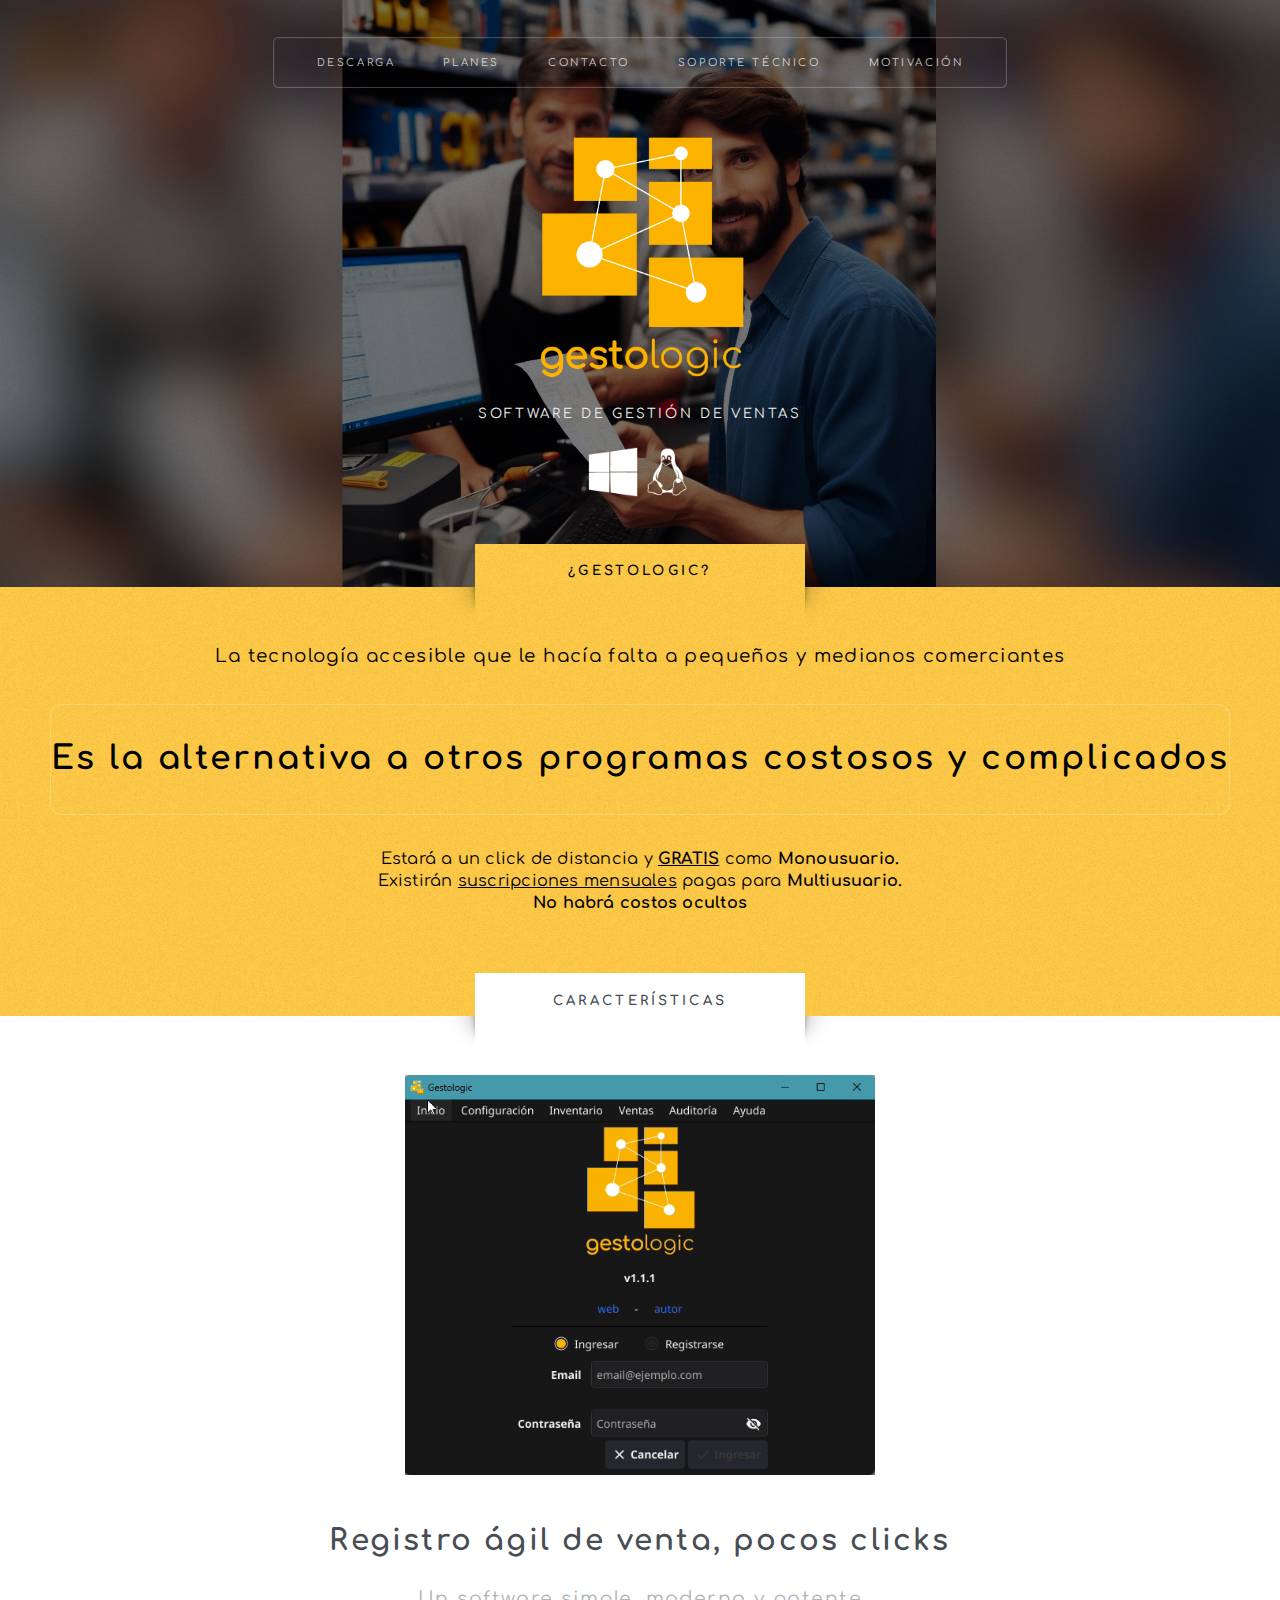
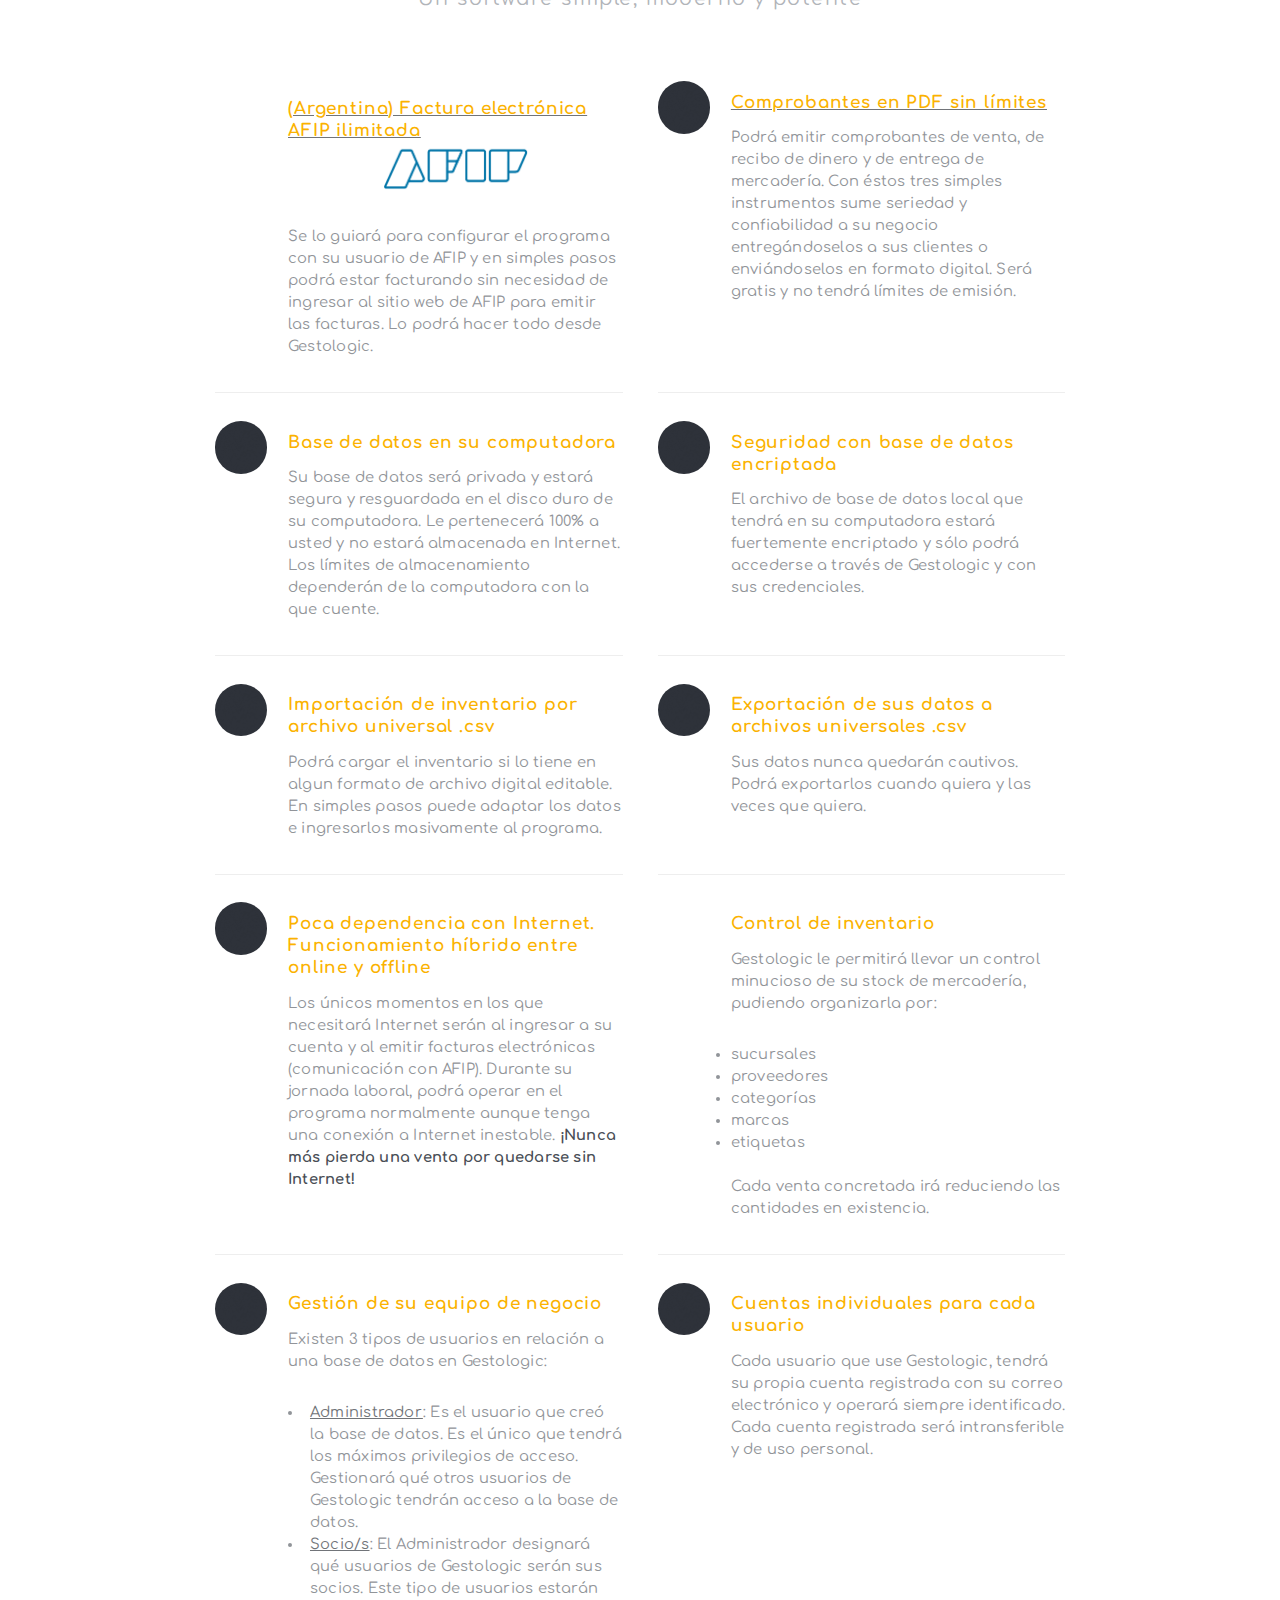
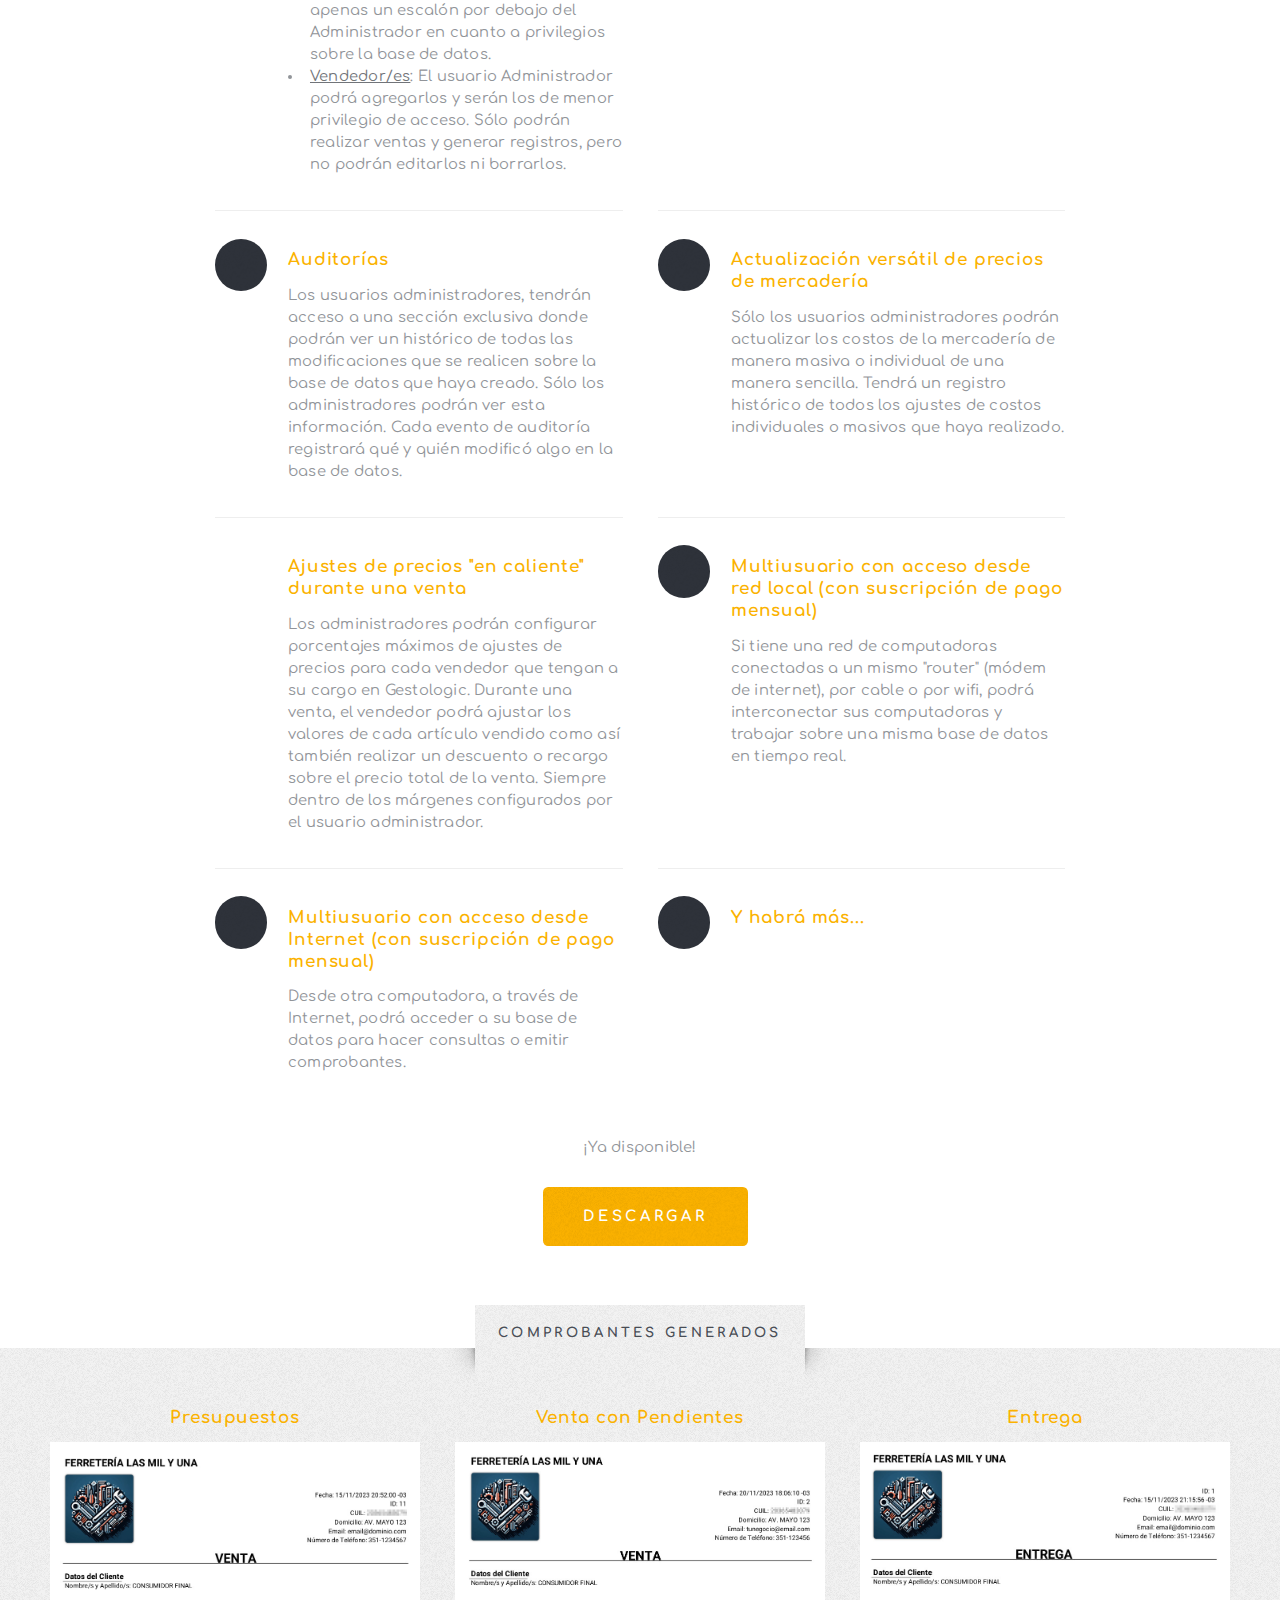
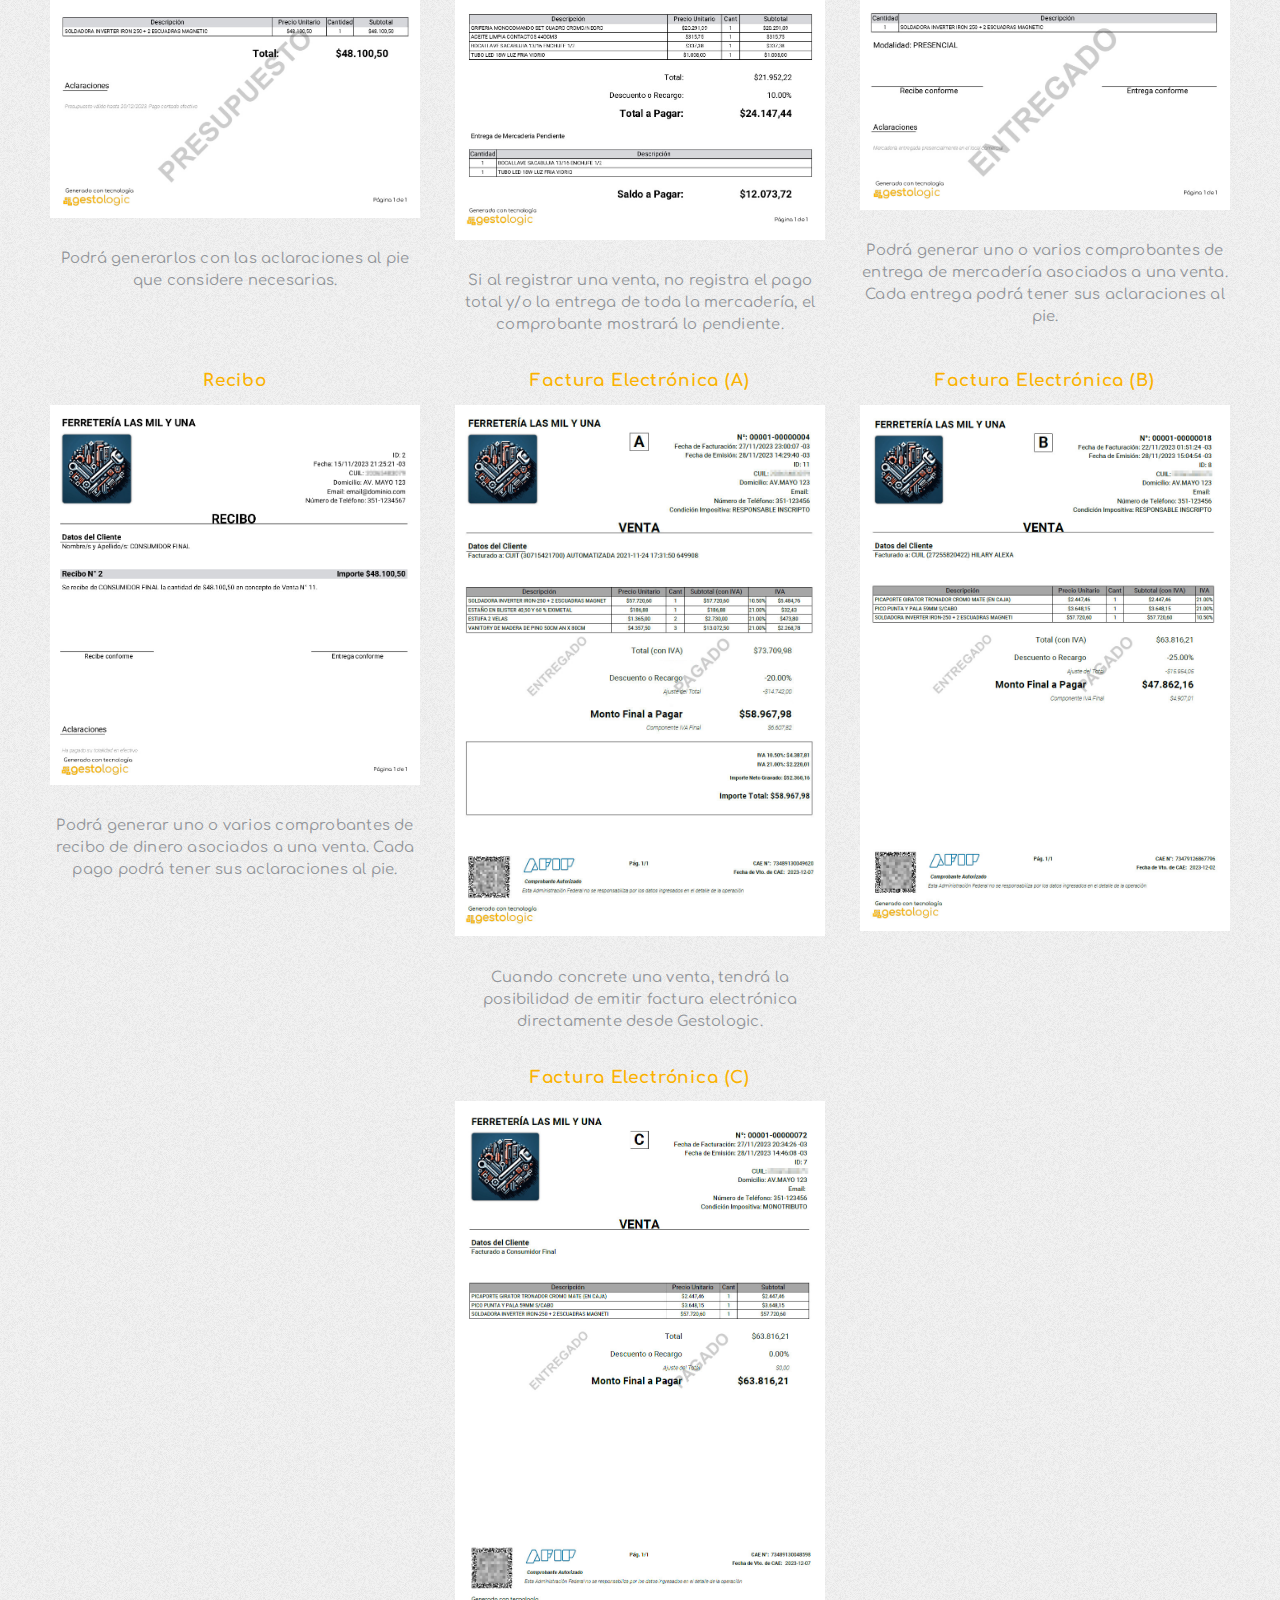
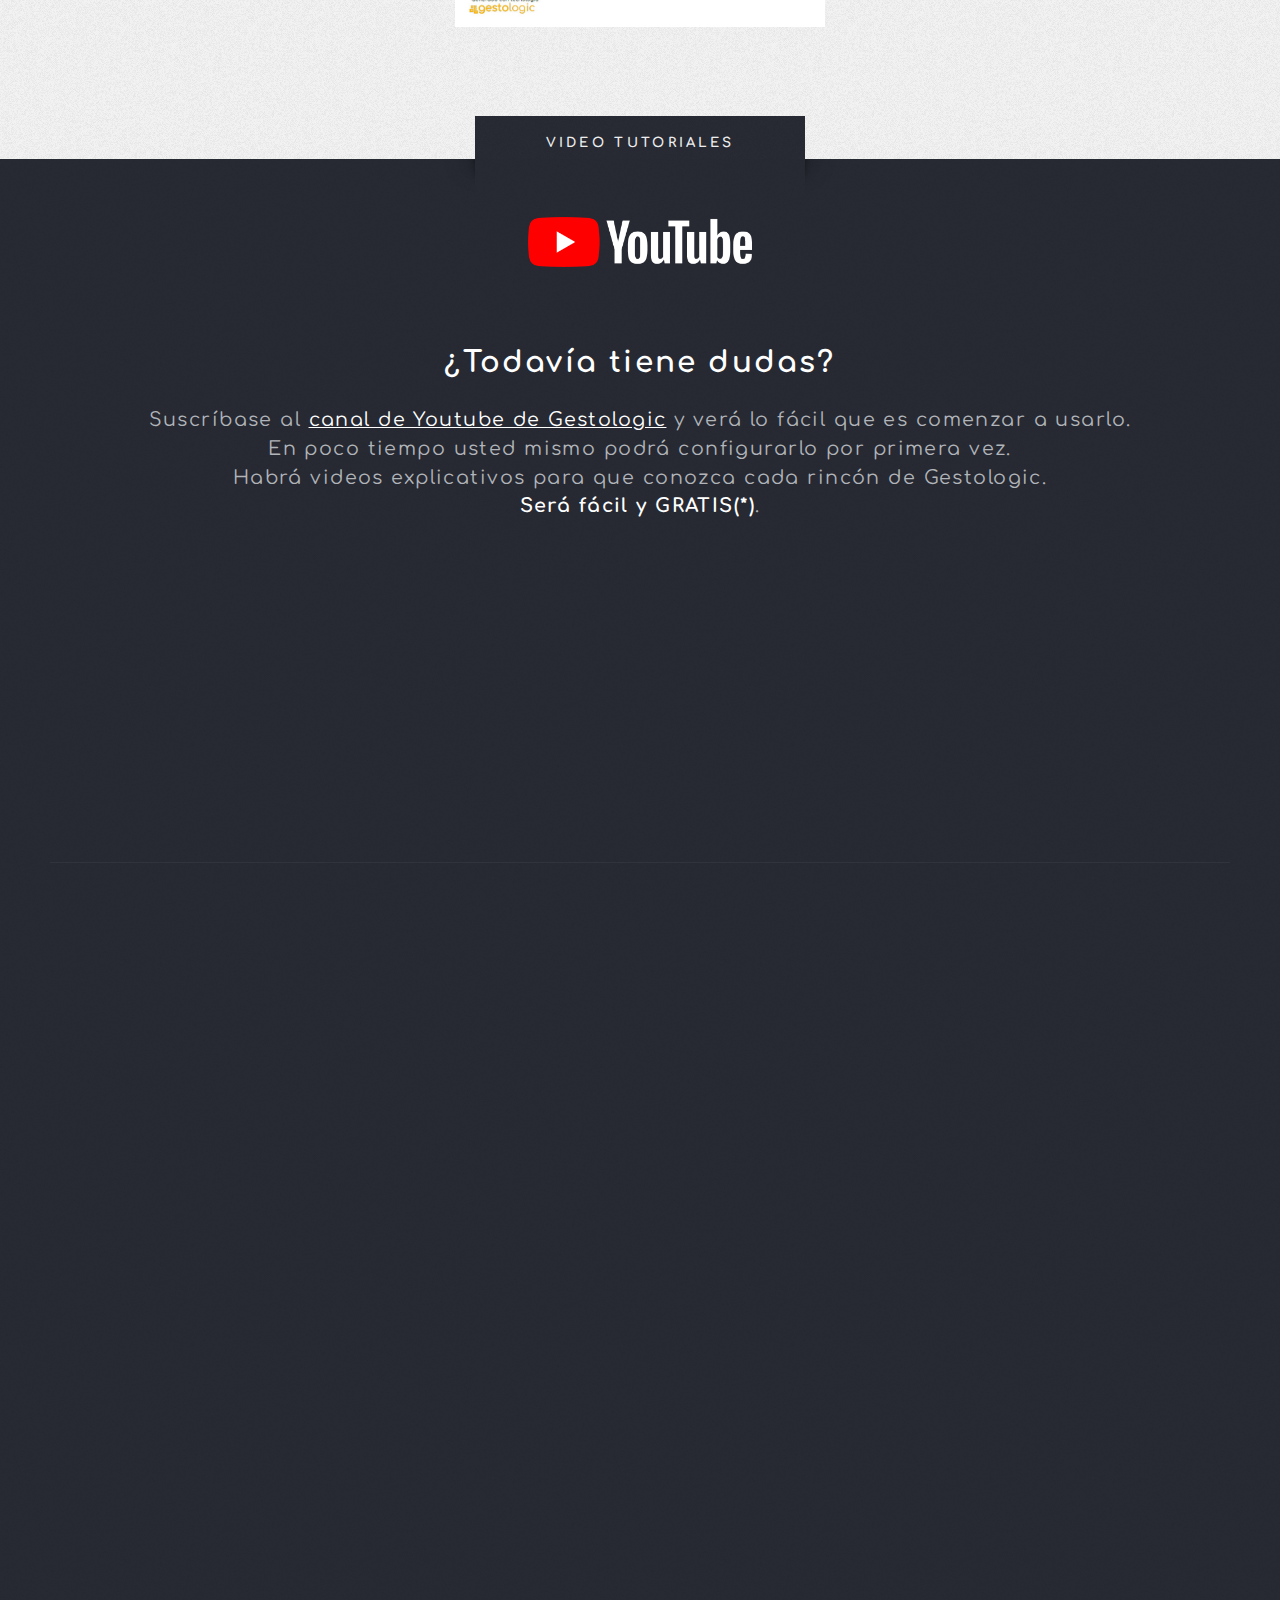
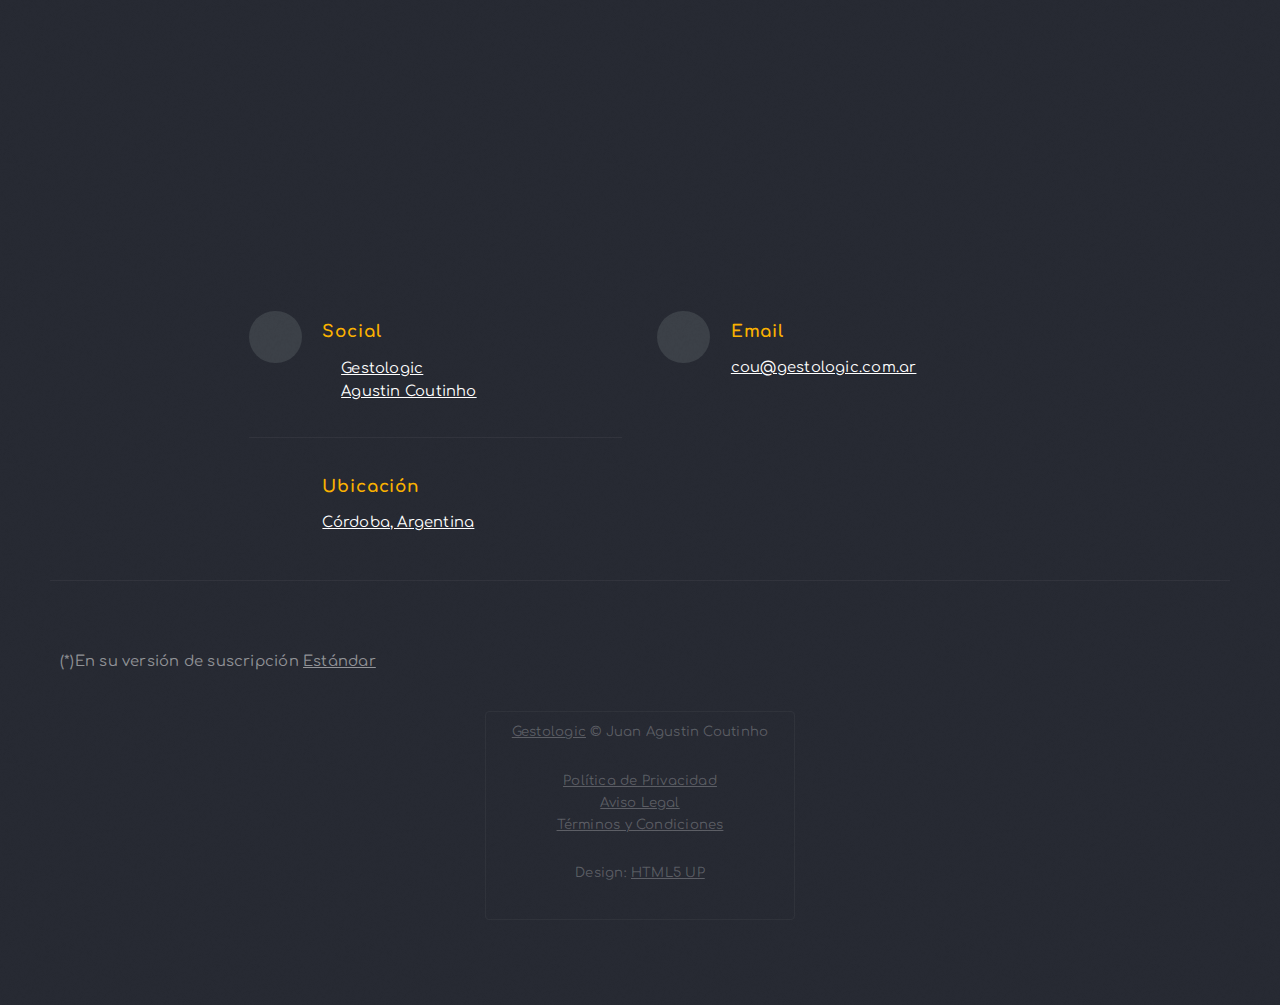
==== index.html @ ca21d1b2 "Ready to Go Go" ====
<!DOCTYPE html>
<!--
	Escape Velocity by HTML5 UP
	html5up.net | @ajlkn
	Free for personal and commercial use under the CCA 3.0 license (html5up.net/license)
-->
<html>
  <head>
    <title>Gestologic</title>

    <!-- Metadatos para vista previa en redes sociales -->
    <meta property="og:title" content="Gestologic" />
    <meta property="og:description" content="La tecnología accesible que le hacía falta a pequeños y medianos comerciantes" />
    <meta property="og:url" content="gestologic.com.ar" />
    <meta property="og:type" content="website" />
    <meta property="og:image" content="https://www.gestologic.com.ar/images/HImagotype-Social-Networks.jpg" />
    <meta property="og:image:width" content="1200" />
    <meta property="og:image:height" content="630" />

    <meta charset="utf-8" />
    <meta name="viewport" content="width=device-width, initial-scale=1, user-scalable=no" />
    <link rel="stylesheet" href="assets/css/main.css" />
    <link
      rel="stylesheet"
      href="https://cdnjs.cloudflare.com/ajax/libs/font-awesome/6.4.2/css/all.min.css"
      integrity="sha512-z3gLpd7yknf1YoNbCzqRKc4qyor8gaKU1qmn+CShxbuBusANI9QpRohGBreCFkKxLhei6S9CQXFEbbKuqLg0DA=="
      crossorigin="anonymous"
      referrerpolicy="no-referrer"
    />
    <link rel="icon" type="image/x-icon" href="images/favicon.ico?v=1.2" />

    <!-- Google tag (gtag.js) -->
    <script async src="https://www.googletagmanager.com/gtag/js?id=G-LFRT91L6NT"></script>
    <script>
      window.dataLayer = window.dataLayer || [];
      function gtag() {
        dataLayer.push(arguments);
      }
      gtag("js", new Date());

      gtag("config", "G-LFRT91L6NT");
    </script>
  </head>

  <body class="homepage is-preload">
    <div id="page-wrapper">
      <!-- Header -->
      <section id="header" class="wrapper">
        <!-- Logo -->
        <div id="logo">
          <p class="image centered">
            <img src="images/main-logo.png" alt="Logo Gestologic" height="250" />
          </p>
          <p>Software de gestión de ventas</p>
          <br />
          <img src="images/windows-svgrepo-com-light.png" alt="Imagen 1" width="50" height="50" />
          <img src="images/linux-svgrepo-com-light.png" alt="Imagen 2" width="50" height="50" />
        </div>

        <!-- Nav -->
        <nav id="nav">
          <ul>
            <li><a href="download.html">Descarga</a></li>
            <li><a href="subscriptions.html">Planes</a></li>
            <li><a href="index.html#contact">Contacto</a></li>
            <li><a href="support.html">Soporte Técnico</a></li>
            <li>
              <a>Motivación</a>
              <ul>
                <li><a href="mission.html">Razón de Ser</a></li>
                <li><a href="values.html">Filosofía</a></li>
                <li><a href="vision.html">Compromiso</a></li>
                <li><a href="about-me/index.html">Autor</a></li>
              </ul>
            </li>
          </ul>
        </nav>
      </section>

      <!-- Intro -->
      <section id="intro" class="wrapper style1">
        <div class="title">¿Gestologic?</div>
        <div class="container">
          <p class="style1">La tecnología accesible que le hacía falta a pequeños y medianos comerciantes</p>
          <p class="style2">Es la alternativa a otros programas costosos y complicados</p>
          <p class="style3">
            Estará a un click de distancia y <a href="subscriptions.html"><strong>GRATIS</strong></a> como <strong>Monousuario.</strong>
          </p>
          <p class="style3">Existirán <a href="subscriptions.html">suscripciones mensuales</a> pagas para <strong>Multiusuario.</strong></p>
          <p class="style3"><strong>No habrá costos ocultos</strong></p>
        </div>
      </section>

      <!-- Main -->
      <section id="main" class="wrapper style2">
        <div class="title">Características</div>
        <div class="container">
          <!-- Image -->
          <img class="image-responsive-maxheight400" src="images/menu-items-demo_v2.gif" alt="Demo gif" />

          <!-- Features -->
          <section id="features">
            <header class="style1">
              <h2>Registro ágil de venta, pocos clicks</h2>
              <p>Un software simple, moderno y potente</p>
            </header>
            <div class="feature-list">
              <div class="row">
                <div class="col-6 col-12-medium">
                  <section>
                    <a href="#highlights">
                      <h3 class="icon fa-light fa-file-circle-check image centered">
                        (Argentina) Factura electrónica AFIP ilimitada
                        <img src="images/logo_afip.png" alt="" height="50" />
                      </h3>
                    </a>
                    <p>
                      Se lo guiará para configurar el programa con su usuario de AFIP y en simples pasos podrá estar facturando sin necesidad de ingresar al sitio web de AFIP para emitir las facturas.
                      Lo podrá hacer todo desde Gestologic.
                    </p>
                  </section>
                </div>
                <div class="col-6 col-12-medium">
                  <section>
                    <a href="#highlights">
                      <h3 class="icon fa-light fa-receipt">Comprobantes en PDF sin límites</h3>
                    </a>
                    <p>
                      Podrá emitir comprobantes de venta, de recibo de dinero y de entrega de mercadería. Con éstos tres simples instrumentos sume seriedad y confiabilidad a su negocio entregándoselos
                      a sus clientes o enviándoselos en formato digital. Será gratis y no tendrá límites de emisión.
                    </p>
                  </section>
                </div>
                <div class="col-6 col-12-medium">
                  <section>
                    <h3 class="icon fa-light fa-database">Base de datos en su computadora</h3>
                    <p>
                      Su base de datos será privada y estará segura y resguardada en el disco duro de su computadora. Le pertenecerá 100% a usted y no estará almacenada en Internet. Los límites de
                      almacenamiento dependerán de la computadora con la que cuente.
                    </p>
                  </section>
                </div>
                <div class="col-6 col-12-medium">
                  <section>
                    <h3 class="icon fa-light fa-lock">Seguridad con base de datos encriptada</h3>
                    <p>El archivo de base de datos local que tendrá en su computadora estará fuertemente encriptado y sólo podrá accederse a través de Gestologic y con sus credenciales.</p>
                  </section>
                </div>
                <div class="col-6 col-12-medium">
                  <section>
                    <h3 class="icon fa-light fa-file-import">Importación de inventario por archivo universal .csv</h3>
                    <p>Podrá cargar el inventario si lo tiene en algun formato de archivo digital editable. En simples pasos puede adaptar los datos e ingresarlos masivamente al programa.</p>
                  </section>
                </div>
                <div class="col-6 col-12-medium">
                  <section>
                    <h3 class="icon fa-light fa-file-export">Exportación de sus datos a archivos universales .csv</h3>
                    <p>Sus datos nunca quedarán cautivos. Podrá exportarlos cuando quiera y las veces que quiera.</p>
                  </section>
                </div>
                <div class="col-6 col-12-medium">
                  <section>
                    <h3 class="icon fa-light fa-wifi">Poca dependencia con Internet. Funcionamiento híbrido entre online y offline</h3>
                    <p>
                      Los únicos momentos en los que necesitará Internet serán al ingresar a su cuenta y al emitir facturas electrónicas (comunicación con AFIP). Durante su jornada laboral, podrá
                      operar en el programa normalmente aunque tenga una conexión a Internet inestable.
                      <strong> ¡Nunca más pierda una venta por quedarse sin Internet! </strong>
                    </p>
                  </section>
                </div>
                <div class="col-6 col-12-medium">
                  <section>
                    <h3 class="icon fa-light fa-boxes-stacked">Control de inventario</h3>
                    <p>
                      Gestologic le permitirá llevar un control minucioso de su stock de mercadería, pudiendo organizarla por:
                      <li>sucursales</li>
                      <li>proveedores</li>
                      <li>categorías</li>
                      <li>marcas</li>
                      <li>etiquetas</li>
                      <br />
                      Cada venta concretada irá reduciendo las cantidades en existencia.
                    </p>
                  </section>
                </div>
                <div class="col-6 col-12-medium">
                  <section>
                    <h3 class="icon fa-light fa-users">Gestión de su equipo de negocio</h3>
                    <p>Existen 3 tipos de usuarios en relación a una base de datos en Gestologic:</p>
                    <ul>
                      <li>
                        <a>Administrador</a>: Es el usuario que creó la base de datos. Es el único que tendrá los máximos privilegios de acceso. Gestionará qué otros usuarios de Gestologic tendrán
                        acceso a la base de datos.
                      </li>
                      <li>
                        <a>Socio/s</a>: El Administrador designará qué usuarios de Gestologic serán sus socios. Este tipo de usuarios estarán apenas un escalón por debajo del Administrador en cuanto a
                        privilegios sobre la base de datos.
                      </li>
                      <li>
                        <a>Vendedor/es</a>: El usuario Administrador podrá agregarlos y serán los de menor privilegio de acceso. Sólo podrán realizar ventas y generar registros, pero no podrán
                        editarlos ni borrarlos.
                      </li>
                    </ul>
                  </section>
                </div>
                <div class="col-6 col-12-medium">
                  <section>
                    <h3 class="icon fa-light fa-id-card">Cuentas individuales para cada usuario</h3>
                    <p>
                      Cada usuario que use Gestologic, tendrá su propia cuenta registrada con su correo electrónico y operará siempre identificado. Cada cuenta registrada será intransferible y de uso
                      personal.
                    </p>
                  </section>
                </div>
                <div class="col-6 col-12-medium">
                  <section>
                    <h3 class="icon fa-light fa-user-secret">Auditorías</h3>
                    <p>
                      Los usuarios administradores, tendrán acceso a una sección exclusiva donde podrán ver un histórico de todas las modificaciones que se realicen sobre la base de datos que haya
                      creado. Sólo los administradores podrán ver esta información. Cada evento de auditoría registrará qué y quién modificó algo en la base de datos.
                    </p>
                  </section>
                </div>
                <div class="col-6 col-12-medium">
                  <section>
                    <h3 class="icon fa-light fa-percent">Actualización versátil de precios de mercadería</h3>
                    <p>
                      Sólo los usuarios administradores podrán actualizar los costos de la mercadería de manera masiva o individual de una manera sencilla. Tendrá un registro histórico de todos los
                      ajustes de costos individuales o masivos que haya realizado.
                    </p>
                  </section>
                </div>
                <div class="col-6 col-12-medium">
                  <section>
                    <h3 class="icon fa-light fa-magnifying-glass-dollar">Ajustes de precios "en caliente" durante una venta</h3>
                    <p>
                      Los administradores podrán configurar porcentajes máximos de ajustes de precios para cada vendedor que tengan a su cargo en Gestologic. Durante una venta, el vendedor podrá
                      ajustar los valores de cada artículo vendido como así también realizar un descuento o recargo sobre el precio total de la venta. Siempre dentro de los márgenes configurados por
                      el usuario administrador.
                    </p>
                  </section>
                </div>
                <div class="col-6 col-12-medium">
                  <section>
                    <h3 class="icon fa-light fa-network-wired">Multiusuario con acceso desde red local (con suscripción de pago mensual)</h3>
                    <p>
                      Si tiene una red de computadoras conectadas a un mismo "router" (módem de internet), por cable o por wifi, podrá interconectar sus computadoras y trabajar sobre una misma base de
                      datos en tiempo real.
                    </p>
                  </section>
                </div>
                <div class="col-6 col-12-medium">
                  <section>
                    <h3 class="icon fa-light fa-globe">Multiusuario con acceso desde Internet (con suscripción de pago mensual)</h3>
                    <p>Desde otra computadora, a través de Internet, podrá acceder a su base de datos para hacer consultas o emitir comprobantes.</p>
                  </section>
                </div>
                <div class="col-6 col-12-medium">
                  <section>
                    <h3 class="icon fa-light fa-plus">Y habrá más...</h3>
                  </section>
                </div>
              </div>
            </div>
            <ul class="actions special">
              <p>¡Ya disponible!</p>
              <li><a class="button style1 large" href="download.html">Descargar</a></li>
            </ul>
          </section>
        </div>
      </section>

      <!-- Highlights -->
      <section id="highlights" class="wrapper style3">
        <div class="title">Comprobantes Generados</div>
        <div class="container">
          <div class="row aln-center">
            <div class="col-4 col-12-medium">
              <section class="highlight">
                <h3>Presupuestos</h3>
                <a href="images/presupuesto-modelo.jpg" class="image featured"><img src="images/presupuesto-modelo.jpg" alt="" /></a>
                <p>Podrá generarlos con las aclaraciones al pie que considere necesarias.</p>
              </section>
            </div>
            <div class="col-4 col-12-medium">
              <section class="highlight">
                <h3>Venta con Pendientes</h3>
                <a href="images/venta-modelo-v2.jpg" class="image featured"><img src="images/venta-modelo-v2.jpg" alt="" /></a>
                <p>Si al registrar una venta, no registra el pago total y/o la entrega de toda la mercadería, el comprobante mostrará lo pendiente.</p>
              </section>
            </div>
            <div class="col-4 col-12-medium">
              <section class="highlight">
                <h3>Entrega</h3>
                <a href="images/entrega-modelo.jpg" href="#" class="image featured"><img src="images/entrega-modelo.jpg" alt="" /></a>
                <p>Podrá generar uno o varios comprobantes de entrega de mercadería asociados a una venta. Cada entrega podrá tener sus aclaraciones al pie.</p>
              </section>
            </div>
            <div class="col-4 col-12-medium">
              <section class="highlight">
                <h3>Recibo</h3>
                <a href="images/recibo-modelo.jpg" class="image featured"><img src="images/recibo-modelo.jpg" alt="" /></a>
                <p>Podrá generar uno o varios comprobantes de recibo de dinero asociados a una venta. Cada pago podrá tener sus aclaraciones al pie.</p>
              </section>
            </div>
            <div class="col-4 col-12-medium">
              <section class="highlight">
                <h3>Factura Electrónica (A)</h3>
                <a href="images/venta-registrada-modelo-v4.jpg" class="image featured"><img src="images/venta-registrada-modelo-v4.jpg" alt="" /></a>
                <p>Cuando concrete una venta, tendrá la posibilidad de emitir factura electrónica directamente desde Gestologic.</p>
              </section>
            </div>
            <div class="col-4 col-12-medium">
              <section class="highlight">
                <h3>Factura Electrónica (B)</h3>
                <a href="images/venta-registrada-modelo-v4-B.jpg" class="image featured"><img src="images/venta-registrada-modelo-v4-B.jpg" alt="" /></a>
              </section>
            </div>
            <div class="col-4 col-12-medium">
              <section class="highlight">
                <h3>Factura Electrónica (C)</h3>
                <a href="images/venta-registrada-modelo-v4-C.jpg" class="image featured"><img src="images/venta-registrada-modelo-v4-C.jpg" alt="" /></a>
              </section>
            </div>
          </div>
        </div>
      </section>

      <!-- Footer -->
      <section id="footer" class="wrapper">
        <div class="title">Video Tutoriales</div>

        <a href="https://youtube.com/@Gestologic?feature=shared" class="image centered">
          <img class="image-responsive-maxheight50" src="images/yt_logo_rgb_dark.png" alt="Logo Youtube" />
        </a>

        <div class="container">
          <header class="style1">
            <h2>¿Todavía tiene dudas?</h2>
            <p>
              Suscríbase al <a href="https://youtube.com/@Gestologic?feature=shared"> canal de Youtube de Gestologic</a> y verá lo fácil que es comenzar a usarlo.<br />
              En poco tiempo usted mismo podrá configurarlo por primera vez. <br />
              Habrá videos explicativos para que conozca cada rincón de Gestologic.<br />
              <strong>Será fácil y GRATIS(*)</strong>.
            </p>
            <br />
            <div class="video-container">
              <iframe
                class="custom-iframe"
                src="https://www.youtube.com/embed/MSVmI0w8pfc?si=VjzQuiJO9zqO-V8f"
                title="Gestologic"
                frameborder="0"
                allow="accelerometer; autoplay; encrypted-media; gyroscope"
                allowfullscreen
              >
              </iframe>
            </div>
          </header>

          <div id="contact" class="form-container">
            <!-- Contact Form -->
            <iframe src="https://docs.google.com/forms/d/e/1FAIpQLSfYDdosuvVFoPJVFAmx4fHCQVdbOqxVEy85-iFs0dodsHPR3g/viewform?embedded=true" frameborder="0" marginheight="0" marginwidth="0"
              >Cargando…
            </iframe>
          </div>

          <br />
          <br />

          <div class="row">
            <!-- Contact -->
            <section class="feature-list">
              <div class="row">
                <div class="col-6 col-12-small">
                  <section>
                    <h3 class="icon solid fa-comment">Social</h3>
                    <p>
                      <a class="icon fa-brands fa-instagram"></a> <a href="https://www.instagram.com/gestologic">Gestologic</a> <br />
                      <a class="icon fa-brands fa-linkedin"></a> <a href="https://www.linkedin.com/in/ing-juan-agustin-coutinho-1529ab133">Agustin Coutinho</a> <br />
                    </p>
                  </section>
                </div>
                <div class="col-6 col-12-small">
                  <section>
                    <h3 class="icon solid fa-envelope">Email</h3>
                    <p>
                      <a href="mailto:cou@gestologic.com.ar">cou@gestologic.com.ar</a>
                    </p>
                  </section>
                </div>
                <div class="col-6 col-12-small">
                  <section>
                    <h3 class="icon fa-light fa-location-dot">Ubicación</h3>
                    <p>
                      <a href="https://maps.app.goo.gl/JX9zz64xWkwhqu7QA">Córdoba, Argentina</a>
                    </p>
                  </section>
                </div>
              </div>
            </section>
          </div>
          <div id="copyright">
            <p class="disclaimer">(*)En su versión de suscripción <a href="subscriptions.html">Estándar</a></p>
            <ul>
              <p xmlns:cc="http://creativecommons.org/ns#" xmlns:dct="http://purl.org/dc/terms/">
                <a property="dct:title" rel="cc:attributionURL" href="https://gestologic.com.ar/">Gestologic</a> © Juan Agustin Coutinho
              </p>
              <p>
                <a href="privacy-policy.html">Política de Privacidad</a><br />
                <a href="legal-notice.html">Aviso Legal</a><br />
                <a href="terms-and-conditions.html">Términos y Condiciones</a>
              </p>
              <p>Design: <a href="http://html5up.net">HTML5 UP</a></p>
            </ul>
          </div>
        </div>
      </section>
    </div>

    <!-- Scripts -->
    <script src="assets/js/jquery.min.js"></script>
    <script src="assets/js/jquery.dropotron.min.js"></script>
    <script src="assets/js/browser.min.js"></script>
    <script src="assets/js/breakpoints.min.js"></script>
    <script src="assets/js/util.js"></script>
    <script src="assets/js/main.js"></script>
  </body>
</html>
---- assets/css/main.css ----
@import url("fontawesome-all.min.css");
@import url("https://fonts.googleapis.com/css?family=Source+Sans+Pro:400,400italic,700,900");
@import url("https://fonts.googleapis.com/css2?family=Comfortaa:wght@300;400;500;700;900&display=swap");

.console {
  background-color: #000;
  color: #fff;
  padding: 10px;
  border-radius: 5px;
  font-family: monospace;
  border: 2px solid #fbb200;
}

/*
	Escape Velocity by HTML5 UP
	html5up.net | @ajlkn
	Free for personal and commercial use under the CCA 3.0 license (html5up.net/license)
*/

.small-button {
  background-color: #fbb200;
  color: #fff;
  font-size: 0.8em;
  text-transform: uppercase; /* Convierte el texto a mayúsculas */
  text-decoration: none; /* Elimina el subrayado del enlace */
  font-weight: bold;
  padding: 1em 1em;
  border: 1px solid #fbb200; /* Añade un borde del mismo color que el fondo */
  border-radius: 0.25em;
  box-shadow: 0px 4px 6px rgba(0, 0, 0, 0.3); /* Sombra para simular relieve */
  cursor: pointer;
  transition: background-color 0.3s ease;
  line-height: 1; /* Igual al valor del padding */
}

.small-button:hover {
  background-color: #ffe29a; /* Cambia el color de fondo al pasar el ratón sobre el botón */
}

.table-container {
  /* Tabla con slide horizontal */
  overflow-x: auto;
  max-width: 100%;
}

.green-color {
  color: green; /* Cambia el color a verde */
}

.red-color {
  color: red; /* Cambia el color a verde */
}

.video-container {
  position: relative;
  overflow: hidden;
  max-width: 400px; /* Establece el tamaño máximo deseado */
  width: 100%;
  margin: 0 auto; /* Centra el contenedor horizontalmente */
  margin-bottom: 30px; /* Ajusta el espacio entre el iframe y el texto según tus necesidades */
}

.image-responsive-maxheight400 {
  max-width: 100%; /* La imagen no será más ancha que el contenedor padre */
  height: auto; /* La altura se ajusta automáticamente para mantener la relación de aspecto */
  display: block; /* Elimina el espacio extra por debajo de la imagen al usar display: block */
  margin: 0 auto; /* Centra la imagen horizontalmente */
  max-height: 400px; /* Tamaño máximo de la imagen */
}

.image-responsive-maxheight50 {
  max-width: 100%; /* La imagen no será más ancha que el contenedor padre */
  height: auto; /* La altura se ajusta automáticamente para mantener la relación de aspecto */
  display: block; /* Elimina el espacio extra por debajo de la imagen al usar display: block */
  margin: 0 auto; /* Centra la imagen horizontalmente */
  max-height: 50px; /* Tamaño máximo de la imagen */
}

.image-right {
  float: left; /* La imagen flota a la derecha del texto */
  margin-right: 10px; /* Espaciado a la derecha de la imagen para separarla del texto */
}

ul {
  list-style-type: none;
  padding: 0;
}

li {
  clear: both; /* Evita que las siguientes líneas se mezclen con la imagen */
  margin-bottom: 20px; /* Espaciado entre elementos de la lista */
}

.container-list {
  overflow: hidden; /* Evita que las imágenes floten fuera del contenedor */
}

/* Estilos opcionales para dar formato al texto al pie */
figure {
  text-align: center; /* Alinea el texto al centro */
}

.figcaption {
  font-style: italic; /* Estilo de fuente cursiva para el texto al pie */
  color: #555; /* Color del texto al pie */
  font-size: 9px; /* Ajusta el tamaño de la letra según sea necesario */
}

.form-container {
  display: flex;
  align-items: center;
  justify-content: center;
  height: 950px;
}

.custom-iframe {
  width: 100%;
  aspect-ratio: 16 / 9; /* Establece la relación de aspecto 16:9 */
}

iframe {
  width: 100%;
  height: 100%;
}

html,
body,
div,
span,
applet,
object,
iframe,
h1,
h2,
h3,
h4,
h5,
h6,
p,
blockquote,
pre,
a,
abbr,
acronym,
address,
big,
cite,
code,
del,
dfn,
em,
img,
ins,
kbd,
q,
s,
samp,
small,
strike,
strong,
sub,
sup,
tt,
var,
b,
u,
i,
center,
dl,
dt,
dd,
ol,
ul,
li,
fieldset,
form,
label,
legend,
table,
caption,
tbody,
tfoot,
thead,
tr,
th,
td,
article,
aside,
canvas,
details,
embed,
figure,
figcaption,
footer,
header,
hgroup,
menu,
nav,
output,
ruby,
section,
summary,
time,
mark,
audio,
video {
  margin: 0;
  padding: 0;
  border: 0;
  font-size: 100%;
  font: inherit;
  vertical-align: baseline;
}

article,
aside,
details,
figcaption,
figure,
footer,
header,
hgroup,
menu,
nav,
section {
  display: block;
}

body {
  line-height: 1;
}

ol,
ul {
  list-style: none;
}

blockquote,
q {
  quotes: none;
}

blockquote:before,
blockquote:after,
q:before,
q:after {
  content: "";
  content: none;
}

table {
  border-collapse: collapse;
  border-spacing: 0;
}

body {
  -webkit-text-size-adjust: none;
}

mark {
  background-color: transparent;
  color: inherit;
}

input::-moz-focus-inner {
  border: 0;
  padding: 0;
}

input,
select,
textarea {
  -moz-appearance: none;
  -webkit-appearance: none;
  -ms-appearance: none;
  appearance: none;
}

/* Basic */

@-ms-viewport {
  width: device-width;
}

html {
  box-sizing: border-box;
}

*,
*:before,
*:after {
  box-sizing: inherit;
}

body.is-preload *,
body.is-preload *:before,
body.is-preload *:after {
  -moz-animation: none !important;
  -webkit-animation: none !important;
  -ms-animation: none !important;
  animation: none !important;
  -moz-transition: none !important;
  -webkit-transition: none !important;
  -ms-transition: none !important;
  transition: none !important;
}

body,
input,
textarea,
select {
  font-family: "Comfortaa", cursive;
  font-weight: 400;
  color: #919499;
  font-size: 14pt;
  line-height: 1.75em;
  letter-spacing: 0.025em;
}

h1,
h2,
h3,
h4,
h5,
h6 {
  font-weight: 700;
  color: #484d55;
}

h1 a,
h2 a,
h3 a,
h4 a,
h5 a,
h6 a {
  color: inherit;
  text-decoration: none;
}

a {
  -moz-transition: color 0.25s ease-in-out;
  -webkit-transition: color 0.25s ease-in-out;
  -ms-transition: color 0.25s ease-in-out;
  transition: color 0.25s ease-in-out;
  text-decoration: underline;
  color: #717479;
}

a:hover {
  text-decoration: none;
}

strong,
b {
  font-weight: 700;
  color: #484d55;
}

blockquote {
  border-left: solid 0.5em #ddd;
  padding: 1em 0 1em 2em;
  font-style: italic;
}

em,
i {
  font-style: italic;
}

hr {
  border: 0;
  border-top: solid 1px #ddd;
  margin: 2em 0 2em 0;
}

sub {
  position: relative;
  top: 0.5em;
  font-size: 0.8em;
}

sup {
  position: relative;
  top: -0.5em;
  font-size: 0.8em;
}

.nobr {
  white-space: nowrap;
}

br.clear {
  clear: both;
}

p,
ul,
ol,
dl,
table,
blockquote,
form {
  margin-bottom: 2em;
}

/* Container */

.container {
  margin: 0 auto;
  max-width: 100%;
  width: 68em;
}

@media screen and (max-width: 1680px) {
  .container {
    width: 70em;
  }
}

@media screen and (max-width: 1280px) {
  .container {
    width: calc(100% - 100px);
  }
}

@media screen and (max-width: 980px) {
  .container {
    width: calc(100% - 100px);
  }
}

@media screen and (max-width: 736px) {
  .container {
    width: calc(100% - 40px);
  }
}

/* Row */

.row {
  display: flex;
  flex-wrap: wrap;
  box-sizing: border-box;
  align-items: stretch;
}

.row > * {
  box-sizing: border-box;
}

.row.gtr-uniform > * > :last-child {
  margin-bottom: 0;
}

.row.aln-left {
  justify-content: flex-start;
}

.row.aln-center {
  justify-content: center;
}

.row.aln-right {
  justify-content: flex-end;
}

.row.aln-top {
  align-items: flex-start;
}

.row.aln-middle {
  align-items: center;
}

.row.aln-bottom {
  align-items: flex-end;
}

.row > .imp {
  order: -1;
}

.row > .col-1 {
  width: 8.33333%;
}

.row > .off-1 {
  margin-left: 8.33333%;
}

.row > .col-2 {
  width: 16.66667%;
}

.row > .off-2 {
  margin-left: 16.66667%;
}

.row > .col-3 {
  width: 25%;
}

.row > .off-3 {
  margin-left: 25%;
}

.row > .col-4 {
  width: 33.33333%;
}

.row > .off-4 {
  margin-left: 33.33333%;
}

.row > .col-5 {
  width: 41.66667%;
}

.row > .off-5 {
  margin-left: 41.66667%;
}

.row > .col-6 {
  width: 50%;
}

.row > .off-6 {
  margin-left: 50%;
}

.row > .col-7 {
  width: 58.33333%;
}

.row > .off-7 {
  margin-left: 58.33333%;
}

.row > .col-8 {
  width: 66.66667%;
}

.row > .off-8 {
  margin-left: 66.66667%;
}

.row > .col-9 {
  width: 75%;
}

.row > .off-9 {
  margin-left: 75%;
}

.row > .col-10 {
  width: 83.33333%;
}

.row > .off-10 {
  margin-left: 83.33333%;
}

.row > .col-11 {
  width: 91.66667%;
}

.row > .off-11 {
  margin-left: 91.66667%;
}

.row > .col-12 {
  width: 100%;
}

.row > .off-12 {
  margin-left: 100%;
}

.row.gtr-0 {
  margin-top: 0px;
  margin-left: 0px;
}

.row.gtr-0 > * {
  padding: 0px 0 0 0px;
}

.row.gtr-0.gtr-uniform {
  margin-top: 0px;
}

.row.gtr-0.gtr-uniform > * {
  padding-top: 0px;
}

.row.gtr-25 {
  margin-top: -12.5px;
  margin-left: -12.5px;
}

.row.gtr-25 > * {
  padding: 12.5px 0 0 12.5px;
}

.row.gtr-25.gtr-uniform {
  margin-top: -12.5px;
}

.row.gtr-25.gtr-uniform > * {
  padding-top: 12.5px;
}

.row.gtr-50 {
  margin-top: -25px;
  margin-left: -25px;
}

.row.gtr-50 > * {
  padding: 25px 0 0 25px;
}

.row.gtr-50.gtr-uniform {
  margin-top: -25px;
}

.row.gtr-50.gtr-uniform > * {
  padding-top: 25px;
}

.row {
  margin-top: -50px;
  margin-left: -50px;
}

.row > * {
  padding: 50px 0 0 50px;
}

.row.gtr-uniform {
  margin-top: -50px;
}

.row.gtr-uniform > * {
  padding-top: 50px;
}

.row.gtr-150 {
  margin-top: -75px;
  margin-left: -75px;
}

.row.gtr-150 > * {
  padding: 75px 0 0 75px;
}

.row.gtr-150.gtr-uniform {
  margin-top: -75px;
}

.row.gtr-150.gtr-uniform > * {
  padding-top: 75px;
}

.row.gtr-200 {
  margin-top: -100px;
  margin-left: -100px;
}

.row.gtr-200 > * {
  padding: 100px 0 0 100px;
}

.row.gtr-200.gtr-uniform {
  margin-top: -100px;
}

.row.gtr-200.gtr-uniform > * {
  padding-top: 100px;
}

@media screen and (max-width: 1680px) {
  .row {
    display: flex;
    flex-wrap: wrap;
    box-sizing: border-box;
    align-items: stretch;
  }

  .row > * {
    box-sizing: border-box;
  }

  .row.gtr-uniform > * > :last-child {
    margin-bottom: 0;
  }

  .row.aln-left {
    justify-content: flex-start;
  }

  .row.aln-center {
    justify-content: center;
  }

  .row.aln-right {
    justify-content: flex-end;
  }

  .row.aln-top {
    align-items: flex-start;
  }

  .row.aln-middle {
    align-items: center;
  }

  .row.aln-bottom {
    align-items: flex-end;
  }

  .row > .imp-xlarge {
    order: -1;
  }

  .row > .col-1-xlarge {
    width: 8.33333%;
  }

  .row > .off-1-xlarge {
    margin-left: 8.33333%;
  }

  .row > .col-2-xlarge {
    width: 16.66667%;
  }

  .row > .off-2-xlarge {
    margin-left: 16.66667%;
  }

  .row > .col-3-xlarge {
    width: 25%;
  }

  .row > .off-3-xlarge {
    margin-left: 25%;
  }

  .row > .col-4-xlarge {
    width: 33.33333%;
  }

  .row > .off-4-xlarge {
    margin-left: 33.33333%;
  }

  .row > .col-5-xlarge {
    width: 41.66667%;
  }

  .row > .off-5-xlarge {
    margin-left: 41.66667%;
  }

  .row > .col-6-xlarge {
    width: 50%;
  }

  .row > .off-6-xlarge {
    margin-left: 50%;
  }

  .row > .col-7-xlarge {
    width: 58.33333%;
  }

  .row > .off-7-xlarge {
    margin-left: 58.33333%;
  }

  .row > .col-8-xlarge {
    width: 66.66667%;
  }

  .row > .off-8-xlarge {
    margin-left: 66.66667%;
  }

  .row > .col-9-xlarge {
    width: 75%;
  }

  .row > .off-9-xlarge {
    margin-left: 75%;
  }

  .row > .col-10-xlarge {
    width: 83.33333%;
  }

  .row > .off-10-xlarge {
    margin-left: 83.33333%;
  }

  .row > .col-11-xlarge {
    width: 91.66667%;
  }

  .row > .off-11-xlarge {
    margin-left: 91.66667%;
  }

  .row > .col-12-xlarge {
    width: 100%;
  }

  .row > .off-12-xlarge {
    margin-left: 100%;
  }

  .row.gtr-0 {
    margin-top: 0px;
    margin-left: 0px;
  }

  .row.gtr-0 > * {
    padding: 0px 0 0 0px;
  }

  .row.gtr-0.gtr-uniform {
    margin-top: 0px;
  }

  .row.gtr-0.gtr-uniform > * {
    padding-top: 0px;
  }

  .row.gtr-25 {
    margin-top: -12.5px;
    margin-left: -12.5px;
  }

  .row.gtr-25 > * {
    padding: 12.5px 0 0 12.5px;
  }

  .row.gtr-25.gtr-uniform {
    margin-top: -12.5px;
  }

  .row.gtr-25.gtr-uniform > * {
    padding-top: 12.5px;
  }

  .row.gtr-50 {
    margin-top: -25px;
    margin-left: -25px;
  }

  .row.gtr-50 > * {
    padding: 25px 0 0 25px;
  }

  .row.gtr-50.gtr-uniform {
    margin-top: -25px;
  }

  .row.gtr-50.gtr-uniform > * {
    padding-top: 25px;
  }

  .row {
    margin-top: -50px;
    margin-left: -50px;
  }

  .row > * {
    padding: 50px 0 0 50px;
  }

  .row.gtr-uniform {
    margin-top: -50px;
  }

  .row.gtr-uniform > * {
    padding-top: 50px;
  }

  .row.gtr-150 {
    margin-top: -75px;
    margin-left: -75px;
  }

  .row.gtr-150 > * {
    padding: 75px 0 0 75px;
  }

  .row.gtr-150.gtr-uniform {
    margin-top: -75px;
  }

  .row.gtr-150.gtr-uniform > * {
    padding-top: 75px;
  }

  .row.gtr-200 {
    margin-top: -100px;
    margin-left: -100px;
  }

  .row.gtr-200 > * {
    padding: 100px 0 0 100px;
  }

  .row.gtr-200.gtr-uniform {
    margin-top: -100px;
  }

  .row.gtr-200.gtr-uniform > * {
    padding-top: 100px;
  }
}

@media screen and (max-width: 1280px) {
  .row {
    display: flex;
    flex-wrap: wrap;
    box-sizing: border-box;
    align-items: stretch;
  }

  .row > * {
    box-sizing: border-box;
  }

  .row.gtr-uniform > * > :last-child {
    margin-bottom: 0;
  }

  .row.aln-left {
    justify-content: flex-start;
  }

  .row.aln-center {
    justify-content: center;
  }

  .row.aln-right {
    justify-content: flex-end;
  }

  .row.aln-top {
    align-items: flex-start;
  }

  .row.aln-middle {
    align-items: center;
  }

  .row.aln-bottom {
    align-items: flex-end;
  }

  .row > .imp-large {
    order: -1;
  }

  .row > .col-1-large {
    width: 8.33333%;
  }

  .row > .off-1-large {
    margin-left: 8.33333%;
  }

  .row > .col-2-large {
    width: 16.66667%;
  }

  .row > .off-2-large {
    margin-left: 16.66667%;
  }

  .row > .col-3-large {
    width: 25%;
  }

  .row > .off-3-large {
    margin-left: 25%;
  }

  .row > .col-4-large {
    width: 33.33333%;
  }

  .row > .off-4-large {
    margin-left: 33.33333%;
  }

  .row > .col-5-large {
    width: 41.66667%;
  }

  .row > .off-5-large {
    margin-left: 41.66667%;
  }

  .row > .col-6-large {
    width: 50%;
  }

  .row > .off-6-large {
    margin-left: 50%;
  }

  .row > .col-7-large {
    width: 58.33333%;
  }

  .row > .off-7-large {
    margin-left: 58.33333%;
  }

  .row > .col-8-large {
    width: 66.66667%;
  }

  .row > .off-8-large {
    margin-left: 66.66667%;
  }

  .row > .col-9-large {
    width: 75%;
  }

  .row > .off-9-large {
    margin-left: 75%;
  }

  .row > .col-10-large {
    width: 83.33333%;
  }

  .row > .off-10-large {
    margin-left: 83.33333%;
  }

  .row > .col-11-large {
    width: 91.66667%;
  }

  .row > .off-11-large {
    margin-left: 91.66667%;
  }

  .row > .col-12-large {
    width: 100%;
  }

  .row > .off-12-large {
    margin-left: 100%;
  }

  .row.gtr-0 {
    margin-top: 0px;
    margin-left: 0px;
  }

  .row.gtr-0 > * {
    padding: 0px 0 0 0px;
  }

  .row.gtr-0.gtr-uniform {
    margin-top: 0px;
  }

  .row.gtr-0.gtr-uniform > * {
    padding-top: 0px;
  }

  .row.gtr-25 {
    margin-top: -8.75px;
    margin-left: -8.75px;
  }

  .row.gtr-25 > * {
    padding: 8.75px 0 0 8.75px;
  }

  .row.gtr-25.gtr-uniform {
    margin-top: -8.75px;
  }

  .row.gtr-25.gtr-uniform > * {
    padding-top: 8.75px;
  }

  .row.gtr-50 {
    margin-top: -17.5px;
    margin-left: -17.5px;
  }

  .row.gtr-50 > * {
    padding: 17.5px 0 0 17.5px;
  }

  .row.gtr-50.gtr-uniform {
    margin-top: -17.5px;
  }

  .row.gtr-50.gtr-uniform > * {
    padding-top: 17.5px;
  }

  .row {
    margin-top: -35px;
    margin-left: -35px;
  }

  .row > * {
    padding: 35px 0 0 35px;
  }

  .row.gtr-uniform {
    margin-top: -35px;
  }

  .row.gtr-uniform > * {
    padding-top: 35px;
  }

  .row.gtr-150 {
    margin-top: -52.5px;
    margin-left: -52.5px;
  }

  .row.gtr-150 > * {
    padding: 52.5px 0 0 52.5px;
  }

  .row.gtr-150.gtr-uniform {
    margin-top: -52.5px;
  }

  .row.gtr-150.gtr-uniform > * {
    padding-top: 52.5px;
  }

  .row.gtr-200 {
    margin-top: -70px;
    margin-left: -70px;
  }

  .row.gtr-200 > * {
    padding: 70px 0 0 70px;
  }

  .row.gtr-200.gtr-uniform {
    margin-top: -70px;
  }

  .row.gtr-200.gtr-uniform > * {
    padding-top: 70px;
  }
}

@media screen and (max-width: 980px) {
  .row {
    display: flex;
    flex-wrap: wrap;
    box-sizing: border-box;
    align-items: stretch;
  }

  .row > * {
    box-sizing: border-box;
  }

  .row.gtr-uniform > * > :last-child {
    margin-bottom: 0;
  }

  .row.aln-left {
    justify-content: flex-start;
  }

  .row.aln-center {
    justify-content: center;
  }

  .row.aln-right {
    justify-content: flex-end;
  }

  .row.aln-top {
    align-items: flex-start;
  }

  .row.aln-middle {
    align-items: center;
  }

  .row.aln-bottom {
    align-items: flex-end;
  }

  .row > .imp-medium {
    order: -1;
  }

  .row > .col-1-medium {
    width: 8.33333%;
  }

  .row > .off-1-medium {
    margin-left: 8.33333%;
  }

  .row > .col-2-medium {
    width: 16.66667%;
  }

  .row > .off-2-medium {
    margin-left: 16.66667%;
  }

  .row > .col-3-medium {
    width: 25%;
  }

  .row > .off-3-medium {
    margin-left: 25%;
  }

  .row > .col-4-medium {
    width: 33.33333%;
  }

  .row > .off-4-medium {
    margin-left: 33.33333%;
  }

  .row > .col-5-medium {
    width: 41.66667%;
  }

  .row > .off-5-medium {
    margin-left: 41.66667%;
  }

  .row > .col-6-medium {
    width: 50%;
  }

  .row > .off-6-medium {
    margin-left: 50%;
  }

  .row > .col-7-medium {
    width: 58.33333%;
  }

  .row > .off-7-medium {
    margin-left: 58.33333%;
  }

  .row > .col-8-medium {
    width: 66.66667%;
  }

  .row > .off-8-medium {
    margin-left: 66.66667%;
  }

  .row > .col-9-medium {
    width: 75%;
  }

  .row > .off-9-medium {
    margin-left: 75%;
  }

  .row > .col-10-medium {
    width: 83.33333%;
  }

  .row > .off-10-medium {
    margin-left: 83.33333%;
  }

  .row > .col-11-medium {
    width: 91.66667%;
  }

  .row > .off-11-medium {
    margin-left: 91.66667%;
  }

  .row > .col-12-medium {
    width: 100%;
  }

  .row > .off-12-medium {
    margin-left: 100%;
  }

  .row.gtr-0 {
    margin-top: 0px;
    margin-left: 0px;
  }

  .row.gtr-0 > * {
    padding: 0px 0 0 0px;
  }

  .row.gtr-0.gtr-uniform {
    margin-top: 0px;
  }

  .row.gtr-0.gtr-uniform > * {
    padding-top: 0px;
  }

  .row.gtr-25 {
    margin-top: -12.5px;
    margin-left: -12.5px;
  }

  .row.gtr-25 > * {
    padding: 12.5px 0 0 12.5px;
  }

  .row.gtr-25.gtr-uniform {
    margin-top: -12.5px;
  }

  .row.gtr-25.gtr-uniform > * {
    padding-top: 12.5px;
  }

  .row.gtr-50 {
    margin-top: -25px;
    margin-left: -25px;
  }

  .row.gtr-50 > * {
    padding: 25px 0 0 25px;
  }

  .row.gtr-50.gtr-uniform {
    margin-top: -25px;
  }

  .row.gtr-50.gtr-uniform > * {
    padding-top: 25px;
  }

  .row {
    margin-top: -50px;
    margin-left: -50px;
  }

  .row > * {
    padding: 50px 0 0 50px;
  }

  .row.gtr-uniform {
    margin-top: -50px;
  }

  .row.gtr-uniform > * {
    padding-top: 50px;
  }

  .row.gtr-150 {
    margin-top: -75px;
    margin-left: -75px;
  }

  .row.gtr-150 > * {
    padding: 75px 0 0 75px;
  }

  .row.gtr-150.gtr-uniform {
    margin-top: -75px;
  }

  .row.gtr-150.gtr-uniform > * {
    padding-top: 75px;
  }

  .row.gtr-200 {
    margin-top: -100px;
    margin-left: -100px;
  }

  .row.gtr-200 > * {
    padding: 100px 0 0 100px;
  }

  .row.gtr-200.gtr-uniform {
    margin-top: -100px;
  }

  .row.gtr-200.gtr-uniform > * {
    padding-top: 100px;
  }
}

@media screen and (max-width: 736px) {
  .row {
    display: flex;
    flex-wrap: wrap;
    box-sizing: border-box;
    align-items: stretch;
  }

  .row > * {
    box-sizing: border-box;
  }

  .row.gtr-uniform > * > :last-child {
    margin-bottom: 0;
  }

  .row.aln-left {
    justify-content: flex-start;
  }

  .row.aln-center {
    justify-content: center;
  }

  .row.aln-right {
    justify-content: flex-end;
  }

  .row.aln-top {
    align-items: flex-start;
  }

  .row.aln-middle {
    align-items: center;
  }

  .row.aln-bottom {
    align-items: flex-end;
  }

  .row > .imp-small {
    order: -1;
  }

  .row > .col-1-small {
    width: 8.33333%;
  }

  .row > .off-1-small {
    margin-left: 8.33333%;
  }

  .row > .col-2-small {
    width: 16.66667%;
  }

  .row > .off-2-small {
    margin-left: 16.66667%;
  }

  .row > .col-3-small {
    width: 25%;
  }

  .row > .off-3-small {
    margin-left: 25%;
  }

  .row > .col-4-small {
    width: 33.33333%;
  }

  .row > .off-4-small {
    margin-left: 33.33333%;
  }

  .row > .col-5-small {
    width: 41.66667%;
  }

  .row > .off-5-small {
    margin-left: 41.66667%;
  }

  .row > .col-6-small {
    width: 50%;
  }

  .row > .off-6-small {
    margin-left: 50%;
  }

  .row > .col-7-small {
    width: 58.33333%;
  }

  .row > .off-7-small {
    margin-left: 58.33333%;
  }

  .row > .col-8-small {
    width: 66.66667%;
  }

  .row > .off-8-small {
    margin-left: 66.66667%;
  }

  .row > .col-9-small {
    width: 75%;
  }

  .row > .off-9-small {
    margin-left: 75%;
  }

  .row > .col-10-small {
    width: 83.33333%;
  }

  .row > .off-10-small {
    margin-left: 83.33333%;
  }

  .row > .col-11-small {
    width: 91.66667%;
  }

  .row > .off-11-small {
    margin-left: 91.66667%;
  }

  .row > .col-12-small {
    width: 100%;
  }

  .row > .off-12-small {
    margin-left: 100%;
  }

  .row.gtr-0 {
    margin-top: 0px;
    margin-left: 0px;
  }

  .row.gtr-0 > * {
    padding: 0px 0 0 0px;
  }

  .row.gtr-0.gtr-uniform {
    margin-top: 0px;
  }

  .row.gtr-0.gtr-uniform > * {
    padding-top: 0px;
  }

  .row.gtr-25 {
    margin-top: -7.5px;
    margin-left: -7.5px;
  }

  .row.gtr-25 > * {
    padding: 7.5px 0 0 7.5px;
  }

  .row.gtr-25.gtr-uniform {
    margin-top: -7.5px;
  }

  .row.gtr-25.gtr-uniform > * {
    padding-top: 7.5px;
  }

  .row.gtr-50 {
    margin-top: -15px;
    margin-left: -15px;
  }

  .row.gtr-50 > * {
    padding: 15px 0 0 15px;
  }

  .row.gtr-50.gtr-uniform {
    margin-top: -15px;
  }

  .row.gtr-50.gtr-uniform > * {
    padding-top: 15px;
  }

  .row {
    margin-top: -30px;
    margin-left: -30px;
  }

  .row > * {
    padding: 30px 0 0 30px;
  }

  .row.gtr-uniform {
    margin-top: -30px;
  }

  .row.gtr-uniform > * {
    padding-top: 30px;
  }

  .row.gtr-150 {
    margin-top: -45px;
    margin-left: -45px;
  }

  .row.gtr-150 > * {
    padding: 45px 0 0 45px;
  }

  .row.gtr-150.gtr-uniform {
    margin-top: -45px;
  }

  .row.gtr-150.gtr-uniform > * {
    padding-top: 45px;
  }

  .row.gtr-200 {
    margin-top: -60px;
    margin-left: -60px;
  }

  .row.gtr-200 > * {
    padding: 60px 0 0 60px;
  }

  .row.gtr-200.gtr-uniform {
    margin-top: -60px;
  }

  .row.gtr-200.gtr-uniform > * {
    padding-top: 60px;
  }
}

/* Section/Article */

section,
article {
  margin: 0 0 4em 0;
}

section > :last-child,
article > :last-child,
section:last-child,
article:last-child {
  margin-bottom: 0;
}

header.style1 {
  text-align: center;
  padding: 3em 0 3em 0;
}

header.style1 h2 {
  font-weight: 700;
  font-size: 2em;
  letter-spacing: 0.075em;
  line-height: 1.5em;
}

header.style1 p {
  color: #b1b4b9;
  display: block;
  margin: 1.15em 0 0 0;
  font-size: 1.3em;
  letter-spacing: 0.075em;
  line-height: 1.5em;
}

/* Table */

table {
  width: 100%;
}

table.default {
  width: 100%;
  border-collapse: collapse; /* Combina bordes de celdas para una apariencia más limpia */
}

table.default tbody tr:nth-child(2n + 2) {
  background: #f4f4f4;
}

table.default td {
  border: 1px solid #ddd; /* Añade un borde de 1 píxel gris a cada celda */
  padding: 0.5em 1em 0.5em 1em;
}

table.default th {
  border: 1px solid #ddd; /* Añade un borde de 1 píxel gris a cada celda */
  text-align: left;
  font-weight: 400;
  padding: 0.5em 1em 0.5em 1em;
}

table.default thead {
  background: #484d55;
  color: #fff;
}

table.default tfoot {
  background: #eee;
}

table.default img {
  max-height: 150px; /* Tamaño máximo de la imagen */
}

/* Form */

form label {
  display: block;
  font-weight: 700;
  color: #484d55;
  margin: 0.25em 0 0.5em 0;
}

form input[type="text"],
form input[type="email"],
form input[type="password"],
form select,
form textarea {
  -moz-transition: all 0.25s ease-in-out;
  -webkit-transition: all 0.25s ease-in-out;
  -ms-transition: all 0.25s ease-in-out;
  transition: all 0.25s ease-in-out;
  -webkit-appearance: none;
  appearance: none;
  display: block;
  border: 0;
  background: #eee;
  box-shadow: inset 0px 0px 1px 0px #a0a1a7;
  border-radius: 0.35em;
  width: 100%;
  padding: 0.75em 1em 0.75em 1em;
}

form input[type="text"]:focus,
form input[type="email"]:focus,
form input[type="password"]:focus,
form select:focus,
form textarea:focus {
  background: #f8f8f8;
}

form input[type="text"],
form input[type="email"] input[type="password"] {
  line-height: 1em;
}

form select {
  line-height: 1em;
}

form textarea {
  min-height: 8em;
}

form ul.actions {
  margin-top: 0;
}

form ::-webkit-input-placeholder {
  color: #555 !important;
  font-style: italic;
  line-height: 1.35em;
}

form :-moz-placeholder {
  color: #555 !important;
  font-style: italic;
}

form ::-moz-placeholder {
  color: #555 !important;
  font-style: italic;
}

form :-ms-input-placeholder {
  color: #555 !important;
  font-style: italic;
}

form ::-moz-focus-inner {
  border: 0;
}

/* Image */

.image {
  display: inline-block;
}

.image img {
  display: block;
  width: 100%;
}

.image.fit {
  display: block;
  width: 100%;
}

.image.left {
  float: left;
  margin: 0 2em 2em 0;
}

.image.centered {
  display: block;
  margin: 0 0 2em 0;
}

.image.centered img {
  margin: 0 auto;
  width: auto;
}

.image.featured {
  display: block;
  width: 100%;
  margin: 0 0 2em 0;
}

/* Button */

input[type="button"],
input[type="submit"],
input[type="reset"],
button,
.button {
  -moz-transition: all 0.25s ease-in-out;
  -webkit-transition: all 0.25s ease-in-out;
  -ms-transition: all 0.25s ease-in-out;
  transition: all 0.25s ease-in-out;
  display: inline-block;
  background: #444;
  text-align: center;
  text-transform: uppercase;
  font-weight: 700;
  letter-spacing: 0.25em;
  text-decoration: none;
  border-radius: 0.35em;
  border: 0;
  outline: 0;
  cursor: pointer;
  padding: 0 2.25em 0 2.25em;
  font-size: 0.9em;
  min-width: 12em;
  height: 4em;
  line-height: 4em;
}

input[type="button"]:hover,
input[type="submit"]:hover,
input[type="reset"]:hover,
button:hover,
.button:hover {
  background-color: #f98780;
}

input[type="button"].large,
input[type="submit"].large,
input[type="reset"].large,
button.large,
.button.large {
  font-size: 1em;
  min-width: 14em;
}

input[type="button"].style1,
input[type="submit"].style1,
input[type="reset"].style1,
button.style1,
.button.style1 {
  background: #fbb200 url("images/overlay.png");
  color: #fff;
}

input[type="button"].style1:hover,
input[type="submit"].style1:hover,
input[type="reset"].style1:hover,
button.style1:hover,
.button.style1:hover {
  background-color: #ffe29a;
}

input[type="button"].style1:active,
input[type="submit"].style1:active,
input[type="reset"].style1:active,
button.style1:active,
.button.style1:active {
  background-color: #ffe29a;
}

input[type="button"].style2,
input[type="submit"].style2,
input[type="reset"].style2,
button.style2,
.button.style2 {
  background: none;
  color: #606167;
  box-shadow: inset 0px 0px 2px 0px #a0a1a7;
}

input[type="button"].style2:hover,
input[type="submit"].style2:hover,
input[type="reset"].style2:hover,
button.style2:hover,
.button.style2:hover {
  box-shadow: inset 0px 0px 2px 0px #606167;
}

input[type="button"].style2:active,
input[type="submit"].style2:active,
input[type="reset"].style2:active,
button.style2:active,
.button.style2:active {
  box-shadow: inset 0px 0px 2px 0px #202127;
}

input[type="button"].style3,
input[type="submit"].style3,
input[type="reset"].style3,
button.style3,
.button.style3 {
  background: #2f333b url("images/overlay.png");
  color: #fff;
}

input[type="button"].style3:hover,
input[type="submit"].style3:hover,
input[type="reset"].style3:hover,
button.style3:hover,
.button.style3:hover {
  background-color: #3f434b;
}

input[type="button"].style3:active,
input[type="submit"].style3:active,
input[type="reset"].style3:active,
button.style3:active,
.button.style3:active {
  background-color: #1f232b;
}

/* List */

ul {
  list-style: disc;
  padding-left: 1em;
}

ul li {
  padding-left: 0.5em;
}

ul.style2 {
  list-style: none;
  padding-left: 0;
}

ul.style2 li {
  border-top: solid 1px #eee;
  padding: 1.5em 0 0 0;
  margin: 1.5em 0 0 0;
}

ul.style2 li:first-child {
  border-top: 0;
  padding-top: 0;
  margin-top: 0;
}

ul.style3 {
  list-style: none;
  padding-left: 0;
}

ul.style3 li {
  border-top: solid 1px #eee;
  padding: 0.5em 0 0 0;
  margin: 0.5em 0 0 0;
}

ul.style3 li:first-child {
  border-top: 0;
  padding-top: 0;
  margin-top: 0;
}

ol {
  list-style: decimal;
  padding-left: 1.25em;
}

ol li {
  padding-left: 0.25em;
}

/* Actions */

ul.actions {
  list-style: none;
  padding-left: 0;
  margin: 3em 0 0 0;
}

ul.actions li {
  display: inline-block;
  margin: 0 0.75em 0 0.75em;
  padding-left: 0;
}

ul.actions li:first-child {
  margin-left: 0;
}

ul.actions li:last-child {
  margin-right: 0;
}

ul.actions.special {
  text-align: center;
}

/* Feature List */

.feature-list {
  max-width: 58em;
  margin-left: auto;
  margin-right: auto;
  position: relative;
  top: 0.75em;
}

.feature-list section {
  border-top: solid 1px #eee;
  padding-top: 3em;
  padding-left: 5em;
  position: relative;
}

@media screen and (min-width: 981px) {
  .feature-list > .row > :nth-child(-n + 2) > section {
    border-top: 0;
    padding-top: 0;
  }
}

.feature-list h3 {
  color: #fbb200 !important;
  margin: -0.35em 0 0.75em 0;
  font-size: 1.15em;
  letter-spacing: 0.05em;
}

.feature-list h3:before {
  display: block;
  color: #fff;
  background: #2f333b url("images/overlay.png");
  border-radius: 2.5em;
  text-align: center;
  width: 2.5em;
  height: 2.5em;
  line-height: 2.5em;
  margin-right: 0.75em;
  position: absolute;
  left: 0;
  margin-top: -0.5em;
}

.feature-list.small section {
  padding-left: 3.5em;
}

.feature-list.small h3:before {
  font-size: 0.8em;
}

/* Icons */

.icon {
  text-decoration: none;
}

.icon:before {
  -moz-osx-font-smoothing: grayscale;
  -webkit-font-smoothing: antialiased;
  display: inline-block;
  font-style: normal;
  font-variant: normal;
  text-rendering: auto;
  line-height: 1;
  text-transform: none !important;
  font-family: "Font Awesome 6 Free";
  font-weight: 400;
}

.icon:before {
  line-height: inherit;
  font-size: 1.25em;
}

.icon > .label {
  display: none;
}

.icon.fa-solid:before {
  font-weight: 900;
}

.icon.fa-regular:before {
  font-weight: 900;
}

.icon.fa-light:before {
  font-weight: 900;
}

.icon.fa-brands:before {
  font-family: "Font Awesome 6 Brands";
}

/* Box */

.box header {
  margin: 0 0 1.5em 0;
}

.box header.style1 {
  position: relative;
  margin: -0.5em 0 0 0;
  padding-top: 0;
}

.box h2 {
  margin: 0 0 0.75em 0;
  font-size: 1.15em;
  letter-spacing: 0.05em;
}

.box h3 {
  margin: 0 0 0.5em 0;
  font-size: 1em;
  font-weight: 600;
  letter-spacing: 0.05em;
}

.box.post-excerpt .image.left {
  position: relative;
  top: 0.5em;
  width: 5em;
}

.box.post-excerpt h3,
.box.post-excerpt p {
  margin-left: 7em;
}

/* Wrapper */

.wrapper {
  position: relative;
  padding: 6em 0 9em 0;
}

.wrapper .title {
  position: absolute;
  top: 0;
  left: 50%;
  text-align: center;
  text-transform: uppercase;
  display: block;
  font-weight: 700;
  letter-spacing: 0.25em;
  font-size: 0.9em;
  width: 25em;
  height: 3.25em;
  top: -3.25em;
  line-height: 3.25em;
  margin-bottom: -3.25em;
  margin-left: -12.5em;
  padding-top: 0.5em;
}

.wrapper .title:before {
  content: "";
  position: absolute;
  bottom: -38px;
  left: -35px;
  width: 35px;
  height: 38px;
  background: url("images/shadow.png");
}

.wrapper .title:after {
  -moz-transform: scaleX(-1);
  -webkit-transform: scaleX(-1);
  -ms-transform: scaleX(-1);
  transform: scaleX(-1);
  content: "";
  position: absolute;
  bottom: -38px;
  right: -35px;
  width: 35px;
  height: 38px;
  background: url("images/shadow.png");
}

.wrapper.style1 {
  background: #ffcb48 url("images/overlay.png");
  color: #000000;
}

.wrapper.style1 .title {
  background: #ffcb48 url("images/overlay.png");
  color: #000000;
}

.wrapper.style1 h1,
.wrapper.style1 h2,
.wrapper.style1 h3,
.wrapper.style1 h4,
.wrapper.style1 h5,
.wrapper.style1 h6,
.wrapper.style1 strong,
.wrapper.style1 b,
.wrapper.style1 a {
  color: #000000;
}

.wrapper.style2 {
  background: #fff;
}

.wrapper.style2 .title {
  background: #fff;
  color: #484d55;
}

.wrapper.style3 {
  background: #f3f3f3 url("images/overlay.png");
}

.wrapper.style3 .title {
  background: #f3f3f3 url("images/overlay.png");
  color: #484d55;
}

.wrapper.style3 .image {
  border: solid 10px #fff;
}

/* Page Wrapper */

#page-wrapper > section {
  margin-bottom: 0;
}

/* Header */

#header {
  display: -moz-flex;
  display: -webkit-flex;
  display: -ms-flex;
  display: flex;
  -moz-align-items: center;
  -webkit-align-items: center;
  -ms-align-items: center;
  align-items: center;
  -moz-justify-content: center;
  -webkit-justify-content: center;
  -ms-justify-content: center;
  justify-content: center;
  position: relative;
  height: 24em;
  background: url("../../images/header-image.jpg") center center;
  background-size: cover;
  padding: 0;
}

#header:before {
  content: "";
  position: absolute;
  top: 0;
  left: 0;
  width: 100%;
  height: 100%;
  background: url("images/overlay.png");
}

.homepage #header {
  height: 40em;
}

/* Logo */

#logo {
  width: 100%;
  text-align: center;
  position: relative;
  top: 1.5em;
}

#logo h1 {
  font-weight: 900;
  text-transform: uppercase;
  color: #fff;
  font-size: 2em;
  letter-spacing: 0.25em;
}

#logo p {
  color: #eee;
  text-transform: uppercase;
  margin: 1.25em 0 0 0;
  display: block;
  letter-spacing: 0.2em;
  font-size: 0.9em;
}

/* Nav */

#nav {
  position: absolute;
  display: block;
  top: 2.5em;
  left: 0;
  width: 100%;
  text-align: center;
}

#nav > ul {
  display: inline-block;
  border-radius: 0.35em;
  box-shadow: inset 0px 0px 1px 1px rgba(255, 255, 255, 0.25);
  padding: 0 1.5em 0 1.5em;
}

#nav > ul > li {
  display: inline-block;
  text-align: center;
  padding: 0 1.5em 0 1.5em;
}

#nav > ul > li > ul {
  display: none;
}

#nav > ul > li > a,
#nav > ul > li > span {
  display: block;
  color: #eee;
  color: rgba(255, 255, 255, 0.75);
  text-transform: uppercase;
  text-decoration: none;
  font-size: 0.7em;
  letter-spacing: 0.25em;
  height: 5em;
  line-height: 5em;
  -moz-transition: all 0.25s ease-in-out;
  -webkit-transition: all 0.25s ease-in-out;
  -o-transition: all 0.25s ease-in-out;
  -ms-transition: all 0.25s ease-in-out;
  transition: all 0.25s ease-in-out;
  outline: 0;
}

#nav > ul > li:hover > a {
  color: #fff;
}

#nav > ul > li.active > a,
#nav > ul > li.active > span {
  color: #fff;
}

.dropotron {
  background: #222835 url("images/overlay.png");
  background-color: rgba(44, 50, 63, 0.925);
  padding: 1.25em 1em 1.25em 1em;
  border-radius: 0.35em;
  box-shadow: inset 0px 0px 1px 1px rgba(255, 255, 255, 0.25);
  min-width: 12em;
  text-align: left;
  margin-top: -1.25em;
  margin-left: -1px;
  list-style: none;
}

.dropotron.level-0 {
  margin-top: -1px;
  margin-left: 0;
  border-top-left-radius: 0;
  border-top-right-radius: 0;
}

.dropotron a,
.dropotron span {
  -moz-transition: all 0.25s ease-in-out;
  -webkit-transition: all 0.25s ease-in-out;
  -ms-transition: all 0.25s ease-in-out;
  transition: all 0.25s ease-in-out;
  display: block;
  color: #eee;
  color: rgba(255, 255, 255, 0.75);
  text-transform: uppercase;
  text-decoration: none;
  font-size: 0.7em;
  letter-spacing: 0.25em;
  border-top: solid 1px rgba(255, 255, 255, 0.15);
  line-height: 3em;
}

.dropotron li {
  padding-left: 0;
}

.dropotron li:first-child a,
.dropotron li:first-child span {
  border-top: 0;
}

.dropotron li:hover > a,
.dropotron li:hover > span {
  color: #fff;
}

/* Intro */

#intro {
  padding-bottom: 8em;
  text-align: center;
}

#intro p.style1 {
  font-size: 1.5em;
  letter-spacing: 0.075em;
}

#intro p.style2 {
  font-weight: 700;
  color: #000000;
  border-radius: 0.35em;
  box-shadow: inset 0px 0px 1px 1px rgba(255, 255, 255, 0.25);
  font-size: 2.75em;
  letter-spacing: 0.075em;
  line-height: 1.35em;
  padding: 1em 0 1em 0;
  margin-bottom: 1em;
}

#intro p.style2 a {
  color: inherit;
  text-decoration: none;
}

#intro p.style3 {
  font-size: 1.1em;
  width: 48em;
  margin: 0 auto;
}

/* Features */

#features header.style1 {
  padding-bottom: 5em;
}

#features ul.actions {
  margin-top: 5em;
}

/* Highlights */

#highlights .highlight {
  text-align: center;
}

#highlights .highlight h3 {
  color: #fbb200;
  margin: 0 0 0.75em 0;
  font-size: 1.15em;
  letter-spacing: 0.05em;
}

/* Main */

/* Footer */

#footer {
  background: #282b34 url("images/overlay.png");
  color: #eee;
  color: rgba(255, 255, 255, 0.5);
  padding-bottom: 6em;
}

#footer h1,
#footer h2,
#footer h3,
#footer h4,
#footer h5,
#footer h6,
#footer strong,
#footer b,
#footer a {
  color: #fff;
}

#footer hr {
  border-top-color: #333;
  border-top-color: rgba(255, 255, 255, 0.05);
}

#footer form input[type="text"],
#footer form input[type="email"],
#footer form input[type="password"],
#footer form select,
#footer form textarea {
  background: #ccc;
  box-shadow: none;
}

#footer form input[type="text"]:focus,
#footer form input[type="email"]:focus,
#footer form input[type="password"]:focus,
#footer form select:focus,
#footer form textarea:focus {
  background: #fff;
}

#footer input[type="button"],
#footer input[type="submit"],
#footer input[type="reset"],
#footer button,
#footer .button {
  color: #fff;
  box-shadow: inset 0px 0px 2px 0px rgba(255, 255, 255, 0.5);
}

#footer input[type="button"]:hover,
#footer input[type="submit"]:hover,
#footer input[type="reset"]:hover,
#footer button:hover,
#footer .button:hover {
  color: #fff;
  box-shadow: inset 0px 0px 2px 0px rgba(255, 255, 255, 0.65);
}

#footer input[type="button"]:active,
#footer input[type="submit"]:active,
#footer input[type="reset"]:active,
#footer button:active,
#footer .button:active {
  box-shadow: inset 0px 0px 2px 0px rgba(255, 255, 255, 0.75);
}

#footer input[type="button"].style2:active,
#footer input[type="submit"].style2:active,
#footer input[type="reset"].style2:active,
#footer button.style2:active,
#footer .button.style2:active {
  box-shadow: inset 0px 0px 2px 0px rgba(255, 255, 255, 0.75);
}

#footer .title {
  background: #282b34 url("images/overlay.png");
  color: #eee;
}

#footer header.style1 {
  padding-bottom: 6em;
  margin-bottom: 6em;
  border-bottom: solid 1px rgba(255, 255, 255, 0.05);
}

#footer header.style1 h2 {
  color: #fff;
}

#footer header.style1 .p {
  color: inherit;
}

#footer .feature-list {
  max-width: 100%;
}

#footer .feature-list section {
  border-top-color: rgba(255, 255, 255, 0.05);
}

#footer .feature-list h3:before {
  background: #3d4249 url("images/overlay.png");
}

#footer .disclaimer {
  padding: 10px; /* Espaciado interno para crear un pequeño margen */
  text-align: left; /* Alineación del texto a la izquierda */
}

/* Copyright */

#copyright {
  text-align: center;
  padding-top: 6em;
  margin-top: 6em;
  border-top: solid 1px rgba(255, 255, 255, 0.05);
}

#copyright ul {
  display: inline-block;
  border-radius: 0.35em;
  box-shadow: inset 0px 0px 1px 1px rgba(255, 255, 255, 0.05);
  color: #aaa;
  color: rgba(255, 255, 255, 0.25);
  padding: 0.75em 2em;
  font-size: 0.9em;
}

#copyright ul li {
  display: inline-block;
  margin-left: 1em;
  padding-left: 1em;
  border-left: solid 1px #333;
  border-left-color: rgba(255, 255, 255, 0.05);
}

#copyright ul li:first-child {
  border-left: 0;
  margin-left: 0;
  padding-left: 0;
}

#copyright a {
  color: inherit;
}

#copyright a:hover {
  color: #fff;
}

/* XLarge */

@media screen and (max-width: 1680px) {
  /* Basic */

  body,
  input,
  textarea,
  select {
    font-size: 12pt;
  }
}

/* Large */

@media screen and (max-width: 1280px) {
  /* Basic */

  body,
  input,
  select,
  textarea {
    font-size: 11pt;
    line-height: 1.5em;
    letter-spacing: 0.015em;
  }

  /* Wrapper */

  .wrapper {
    padding: 4em 0 7em 0;
  }

  /* Logo */

  #logo {
    margin-top: -0.5em !important;
  }

  #logo h1 {
    font-size: 1.75em;
  }

  /* Intro */

  #intro {
    padding-bottom: 7em;
  }

  #intro p.style1 {
    font-size: 1.25em;
  }

  #intro p.style2 {
    font-size: 2.25em;
  }

  /* Footer */

  #footer {
    padding-bottom: 4em;
  }

  #footer header.style1 {
    padding-bottom: 4em;
    margin-bottom: 4em;
    border-bottom: solid 1px rgba(255, 255, 255, 0.05);
  }

  /* Copyright */

  #copyright {
    padding-top: 4em;
    margin-top: 4em;
  }
}

/* Medium */

#navPanel,
#titleBar {
  display: none;
}

@media screen and (max-width: 980px) {
  /* Section/Article */

  header br {
    display: none;
  }

  /* Form */

  form ul.actions {
    text-align: center;
  }

  /* Feature List */

  .feature-list {
    max-width: 40em;
  }

  .feature-list section {
    padding-top: 4em;
  }

  .feature-list > .row > :first-child > section {
    border-top: 0;
    padding-top: 0;
  }

  /* Nav */

  #nav {
    display: none;
  }

  /* Logo */

  #logo {
    top: 0;
  }

  /* Intro */

  #intro p.style3 {
    width: auto;
  }

  /* Highlights */

  #highlights .highlight {
    max-width: 40em;
    margin-left: auto;
    margin-right: auto;
  }

  /* Footer */

  #footer .feature-list {
    border-top: solid 1px rgba(255, 255, 255, 0.05);
    padding-top: 4em;
  }
}

@media screen and (max-width: 980px) and (min-width: 737px) {
  #footer .feature-list > .row > :nth-child(2) > section {
    border-top: 0;
    padding-top: 0;
  }
}

@media screen and (max-width: 980px) {
  /* Nav */

  #page-wrapper {
    -moz-backface-visibility: hidden;
    -webkit-backface-visibility: hidden;
    -ms-backface-visibility: hidden;
    backface-visibility: hidden;
    -moz-transition: -moz-transform 0.5s ease;
    -webkit-transition: -webkit-transform 0.5s ease;
    -ms-transition: -ms-transform 0.5s ease;
    transition: transform 0.5s ease;
    padding-bottom: 1px;
  }

  #titleBar {
    -moz-backface-visibility: hidden;
    -webkit-backface-visibility: hidden;
    -ms-backface-visibility: hidden;
    backface-visibility: hidden;
    -moz-transition: -moz-transform 0.5s ease;
    -webkit-transition: -webkit-transform 0.5s ease;
    -ms-transition: -ms-transform 0.5s ease;
    transition: transform 0.5s ease;
    display: block;
    height: 44px;
    left: 0;
    position: fixed;
    top: 0;
    width: 100%;
    z-index: 10001;
    background: none;
  }

  #titleBar .title {
    display: none;
  }

  #titleBar .toggle {
    text-decoration: none;
    position: absolute;
    top: 0;
    left: 0;
    width: 60px;
    height: 44px;
  }

  #titleBar .toggle:before {
    -moz-osx-font-smoothing: grayscale;
    -webkit-font-smoothing: antialiased;
    display: inline-block;
    font-style: normal;
    font-variant: normal;
    text-rendering: auto;
    line-height: 1;
    text-transform: none !important;
    font-family: "Font Awesome 5 Free";
    font-weight: 900;
  }

  #titleBar .toggle:before {
    -moz-transition: all 0.15s ease-in-out;
    -webkit-transition: all 0.15s ease-in-out;
    -ms-transition: all 0.15s ease-in-out;
    transition: all 0.15s ease-in-out;
    text-decoration: none;
    content: "\f0c9";
    font-size: 14px;
    position: absolute;
    top: 6px;
    left: 6px;
    display: block;
    width: 54px;
    height: 38px;
    line-height: 38px;
    text-align: center;
    color: rgba(255, 255, 255, 0.75);
    background-color: rgba(92, 95, 103, 0.5);
    border-radius: 0.25em;
  }

  #titleBar .toggle:active:before {
    background-color: rgba(92, 95, 103, 0.75);
  }

  #navPanel {
    -moz-backface-visibility: hidden;
    -webkit-backface-visibility: hidden;
    -ms-backface-visibility: hidden;
    backface-visibility: hidden;
    -moz-transform: translateX(-275px);
    -webkit-transform: translateX(-275px);
    -ms-transform: translateX(-275px);
    transform: translateX(-275px);
    -moz-transition: -moz-transform 0.5s ease;
    -webkit-transition: -webkit-transform 0.5s ease;
    -ms-transition: -ms-transform 0.5s ease;
    transition: transform 0.5s ease;
    display: block;
    height: 100%;
    left: 0;
    overflow-y: auto;
    position: fixed;
    top: 0;
    width: 275px;
    z-index: 10002;
    background: #242730 url("images/overlay.png");
    box-shadow: inset -3px 0px 4px 0px rgba(0, 0, 0, 0.1);
  }

  #navPanel .link {
    display: block;
    color: rgba(255, 255, 255, 0.5);
    text-transform: uppercase;
    text-decoration: none;
    font-size: 0.85em;
    letter-spacing: 0.15em;
    text-decoration: none;
    height: 44px;
    line-height: 44px;
    border-top: solid 1px rgba(255, 255, 255, 0.05);
    margin: 0 15px 0 15px;
  }

  #navPanel .link:first-child {
    border-top: 0;
  }

  #navPanel .indent-1 {
    display: inline-block;
    width: 1em;
  }

  #navPanel .indent-2 {
    display: inline-block;
    width: 2em;
  }

  #navPanel .indent-3 {
    display: inline-block;
    width: 3em;
  }

  #navPanel .indent-4 {
    display: inline-block;
    width: 4em;
  }

  #navPanel .indent-5 {
    display: inline-block;
    width: 5em;
  }

  #navPanel .depth-0 {
    color: #fff;
  }

  body.navPanel-visible #page-wrapper {
    -moz-transform: translateX(275px);
    -webkit-transform: translateX(275px);
    -ms-transform: translateX(275px);
    transform: translateX(275px);
  }

  body.navPanel-visible #titleBar {
    -moz-transform: translateX(275px);
    -webkit-transform: translateX(275px);
    -ms-transform: translateX(275px);
    transform: translateX(275px);
  }

  body.navPanel-visible #navPanel {
    -moz-transform: translateX(0);
    -webkit-transform: translateX(0);
    -ms-transform: translateX(0);
    transform: translateX(0);
  }
}

/* Small */

@media screen and (max-width: 736px) {
  /* Basic */

  body,
  input,
  select,
  textarea {
    line-height: 1.5em;
    font-size: 10.5pt;
    letter-spacing: 0;
  }

  h2,
  h3,
  h4,
  h5,
  h6 {
    font-size: 1.2em;
    letter-spacing: 0.05em;
    margin: 0 0 1em 0;
  }

  hr {
    margin: 1em 0 1em 0;
  }

  /* Section/Article */

  section,
  article {
    clear: both;
  }

  header br {
    display: none;
  }

  header.style1 {
    padding: 0 0 1em 0;
  }

  header.style1 h2 {
    font-size: 1.5em;
    letter-spacing: 0.075em;
    line-height: 1.25em;
  }

  header.style1 p {
    font-size: 1em;
    letter-spacing: 0;
    display: block;
    margin: 0;
  }

  /* Button */

  input[type="button"],
  input[type="submit"],
  input[type="reset"],
  button,
  .button {
    display: block;
    width: 100%;
    font-size: 1em;
    max-width: 30em;
    margin: 0 auto;
  }

  /* Actions */

  ul.actions {
    margin: 2em 0 0 0;
  }

  ul.actions li {
    margin: 15px 0 0 0;
    display: block;
  }

  ul.actions li:first-child {
    margin-top: 0;
  }

  /* Feature List */

  .feature-list section {
    padding-top: 2em;
    padding-left: 4em;
  }

  .feature-list h3:before {
    font-size: 0.9em;
  }

  /* Box */

  .box.post-excerpt .image.left {
    position: relative;
    top: 0.25em;
    width: 25%;
    margin: 0;
  }

  .box.post-excerpt h3,
  .box.post-excerpt p {
    margin-left: 32.5%;
  }

  /* Wrapper */

  .wrapper {
    padding: 3em 0 6em 0;
  }

  .wrapper .title {
    font-size: 0.9em;
    width: 18em;
    height: 2.5em;
    top: -2.5em;
    line-height: 2.5em;
    margin-bottom: -2.5em;
    margin-left: -9em;
    padding-top: 0.5em;
  }

  .wrapper .title:before,
  .wrapper .title:after {
    height: 15px;
    bottom: -15px;
    background-size: 100% 100%;
  }

  /* Header */

  #header {
    height: 17em;
  }

  .homepage #header {
    height: 35em;
  }

  /* Logo */

  #logo {
    text-align: center;
    padding-left: 2em;
    padding-right: 2em;
  }

  #logo h1 {
    font-size: 1.5em;
    letter-spacing: 0.2em;
  }

  #logo p {
    margin: 1.25em 0 0 0;
    display: block;
    letter-spacing: 0.2em;
    font-size: 0.9em;
  }

  /* Intro */

  #intro {
    text-align: center;
    padding-right: 2em;
    padding-left: 2em;
    padding-bottom: 5em;
    margin: 0 auto;
  }

  #intro p.style1 {
    margin-bottom: 1.5em;
  }

  #intro p.style2 {
    font-size: 1.5em;
    letter-spacing: 0.05em;
    line-height: 1.25em;
    padding: 1.25em;
  }

  /* Features */

  #features header.style1 {
    padding-bottom: 4em;
  }

  #features ul.actions {
    margin-top: 4em;
  }

  /* Content */

  #content {
    padding: 0 0 2em 0;
  }

  #content header.style1 {
    padding-bottom: 2.5em;
  }

  /* Footer */

  #footer {
    padding-bottom: 0;
  }

  #footer header.style1 {
    padding-bottom: 0;
    margin-bottom: 2em;
    border-bottom: 0;
  }

  #footer .feature-list {
    border-top: 0;
    padding-top: 0;
  }

  /* Copyright */

  #copyright {
    padding-top: 0;
    margin-top: 4em;
    border-top: 0;
  }

  #copyright ul {
    padding: 1em 2em;
    width: 100%;
  }

  #copyright ul li {
    display: block;
    margin: 0.5em 0 0 0;
    border-left: 0;
    padding: 0;
  }

  #copyright ul li:first-child {
    margin-top: 0;
  }
}
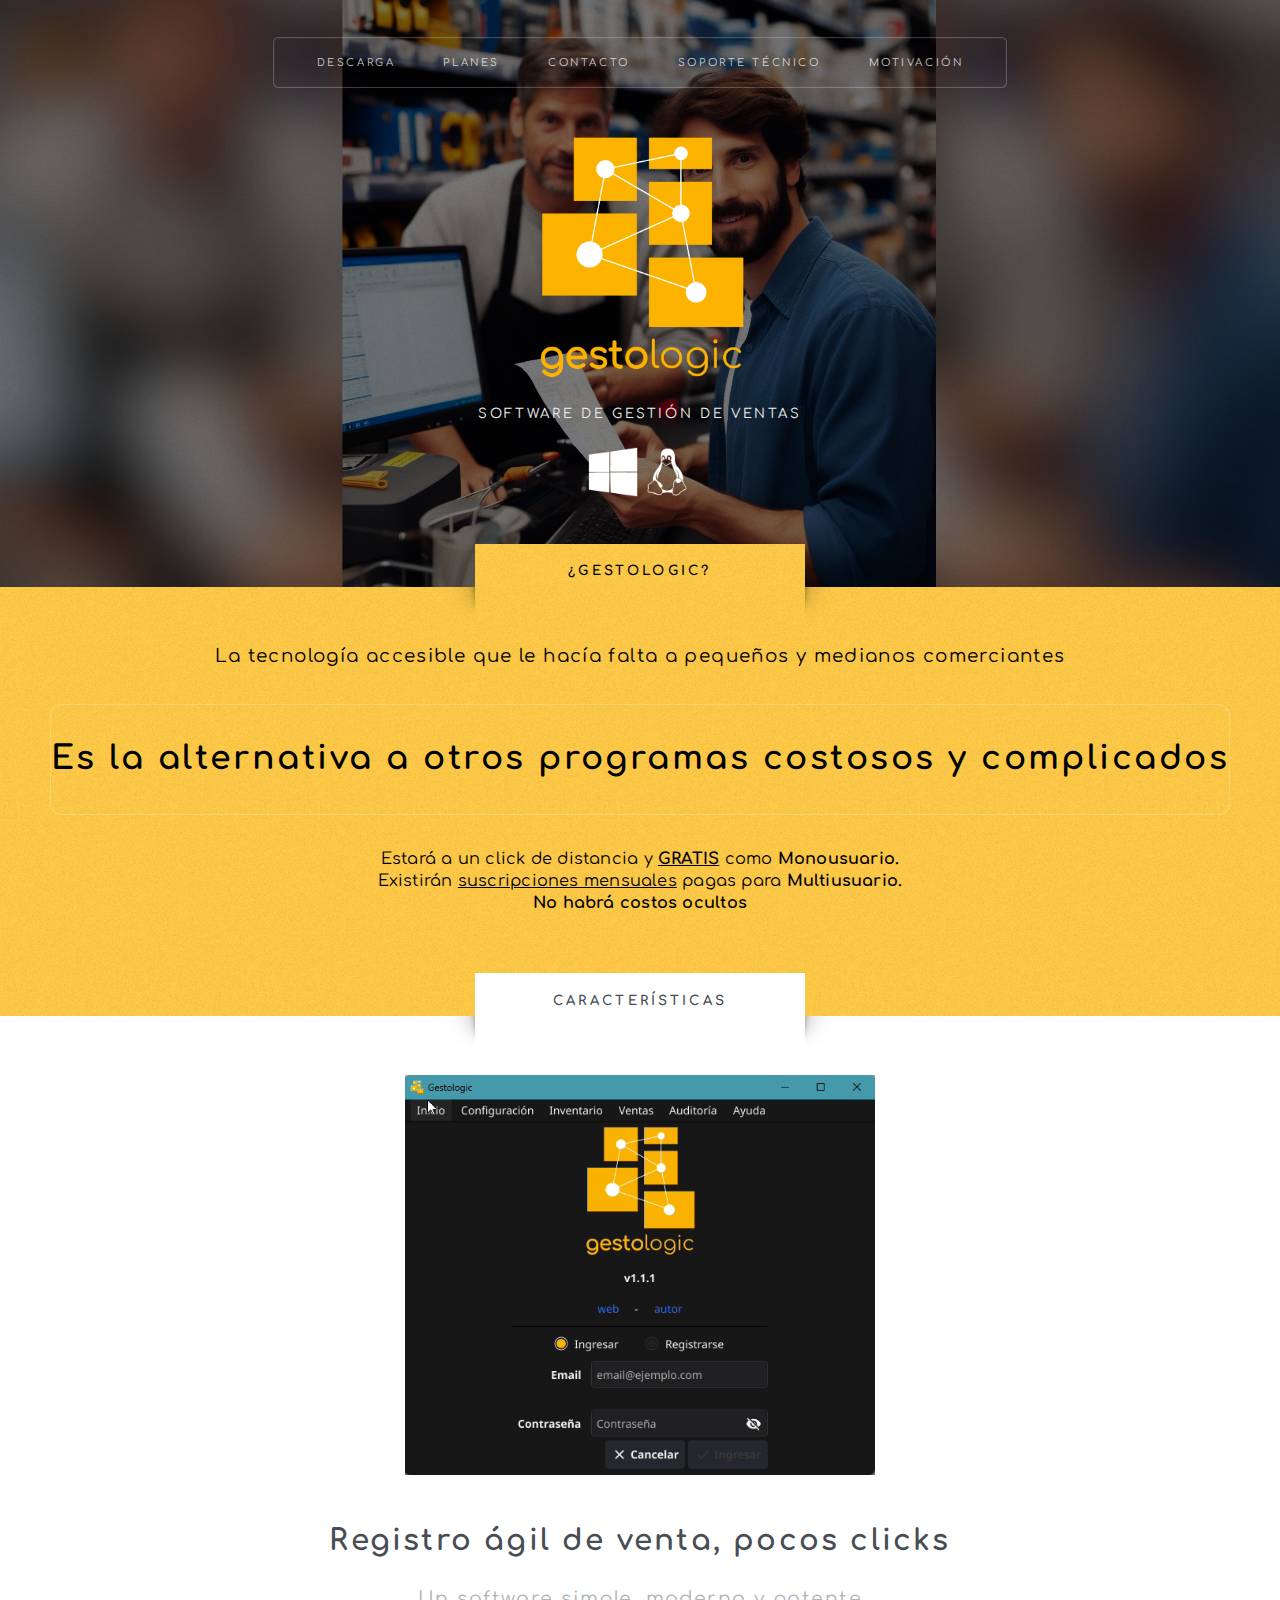
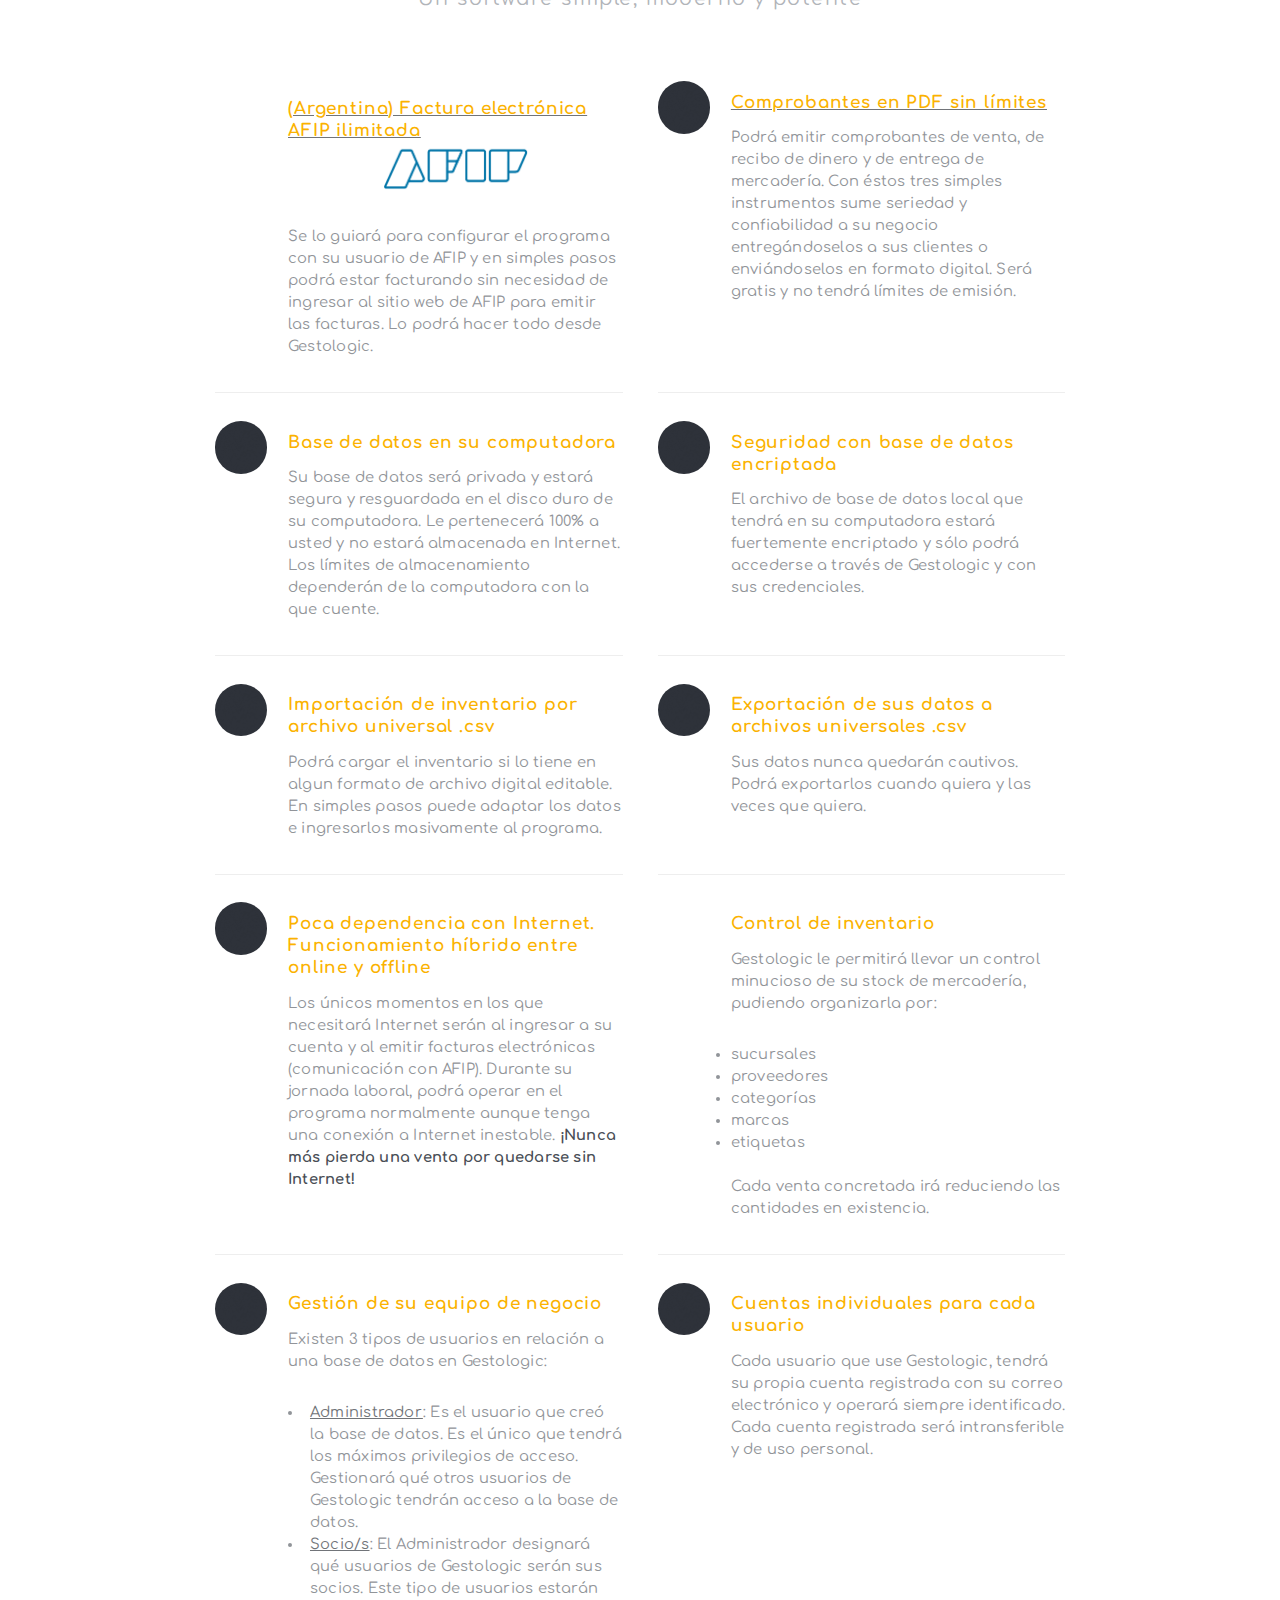
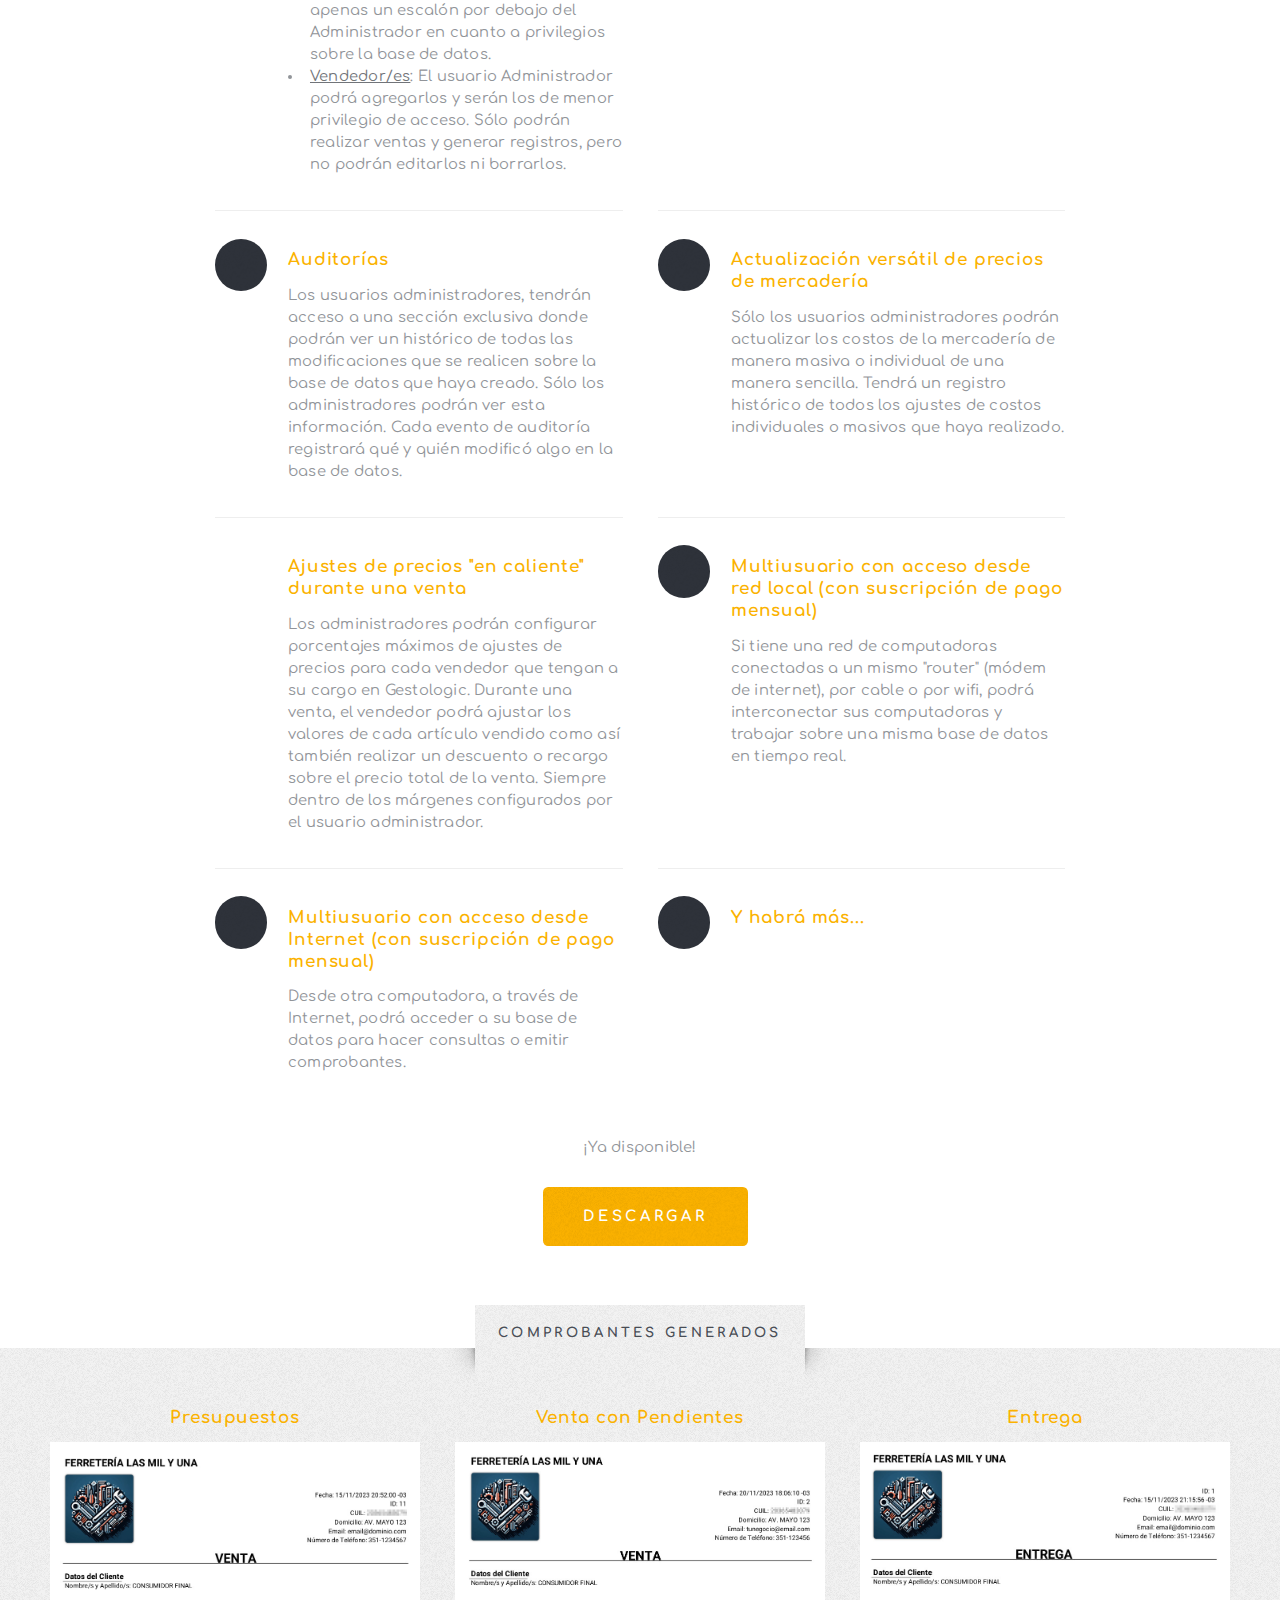
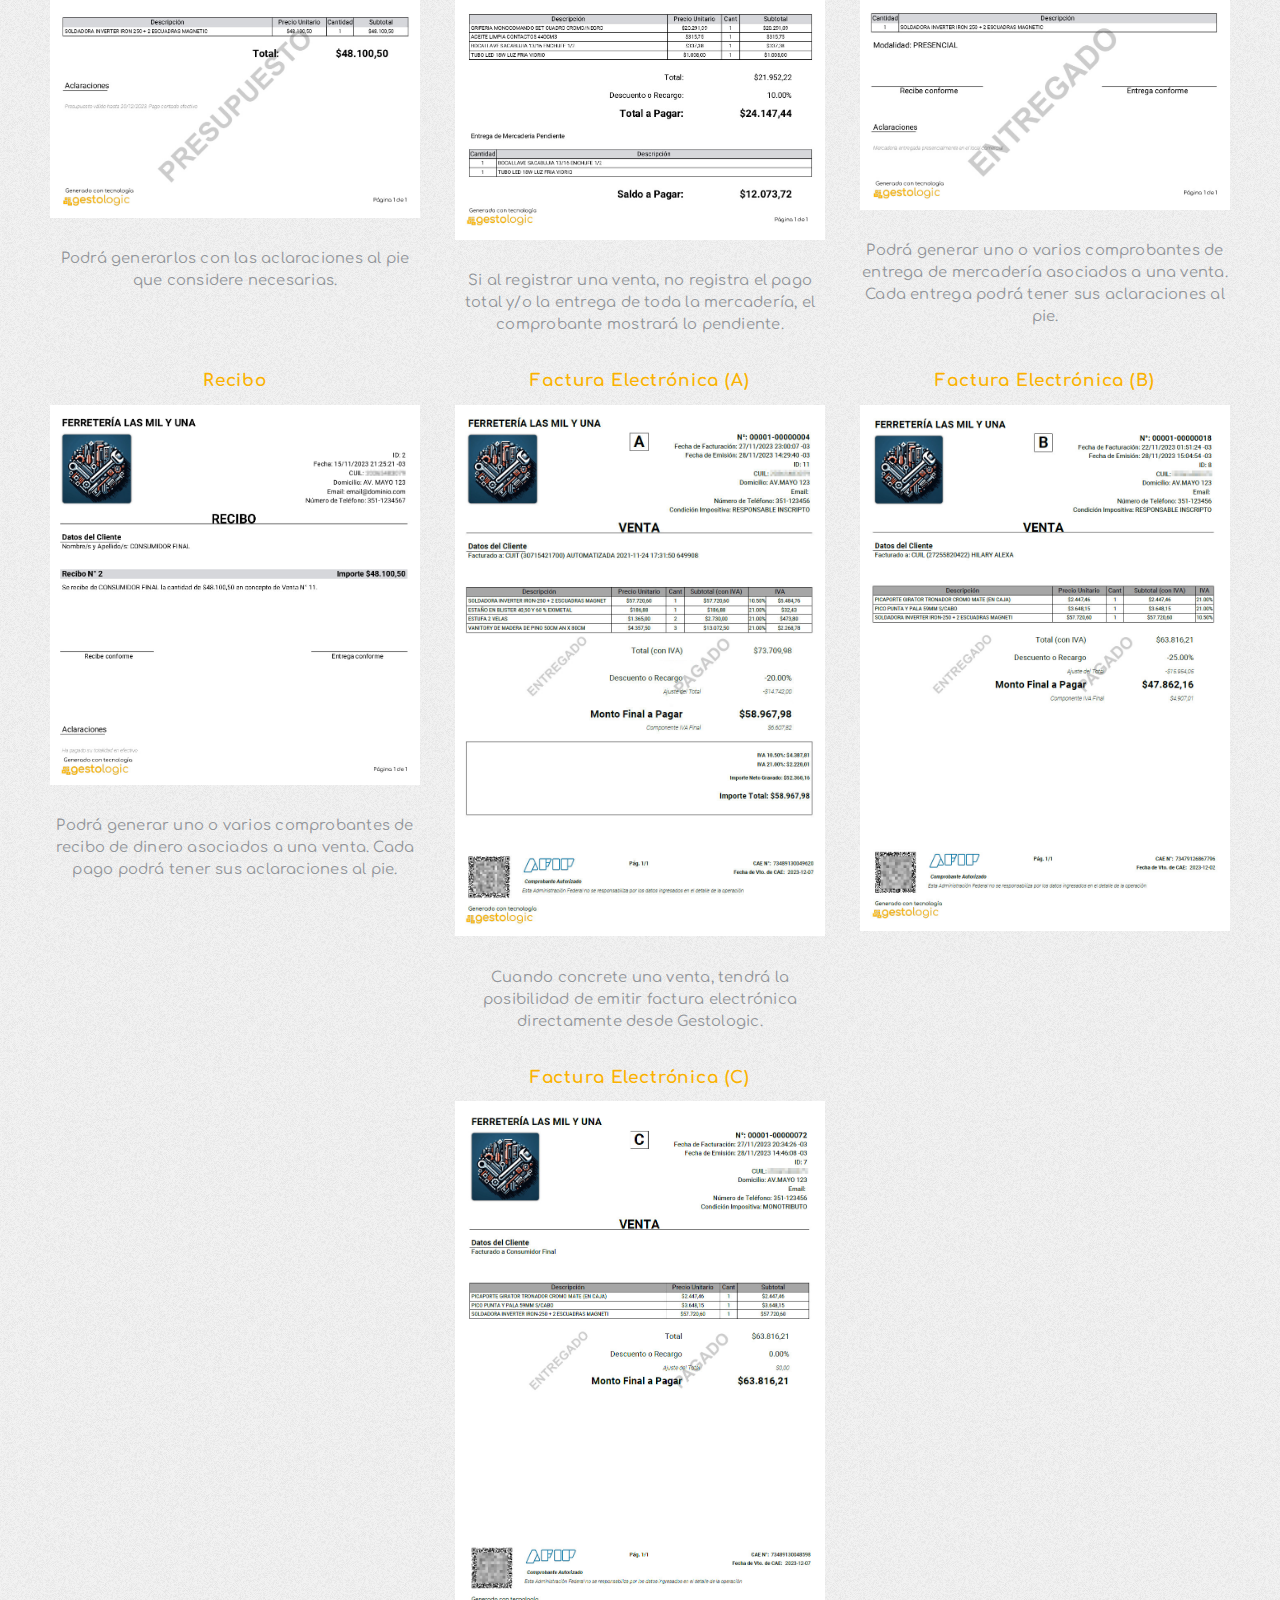
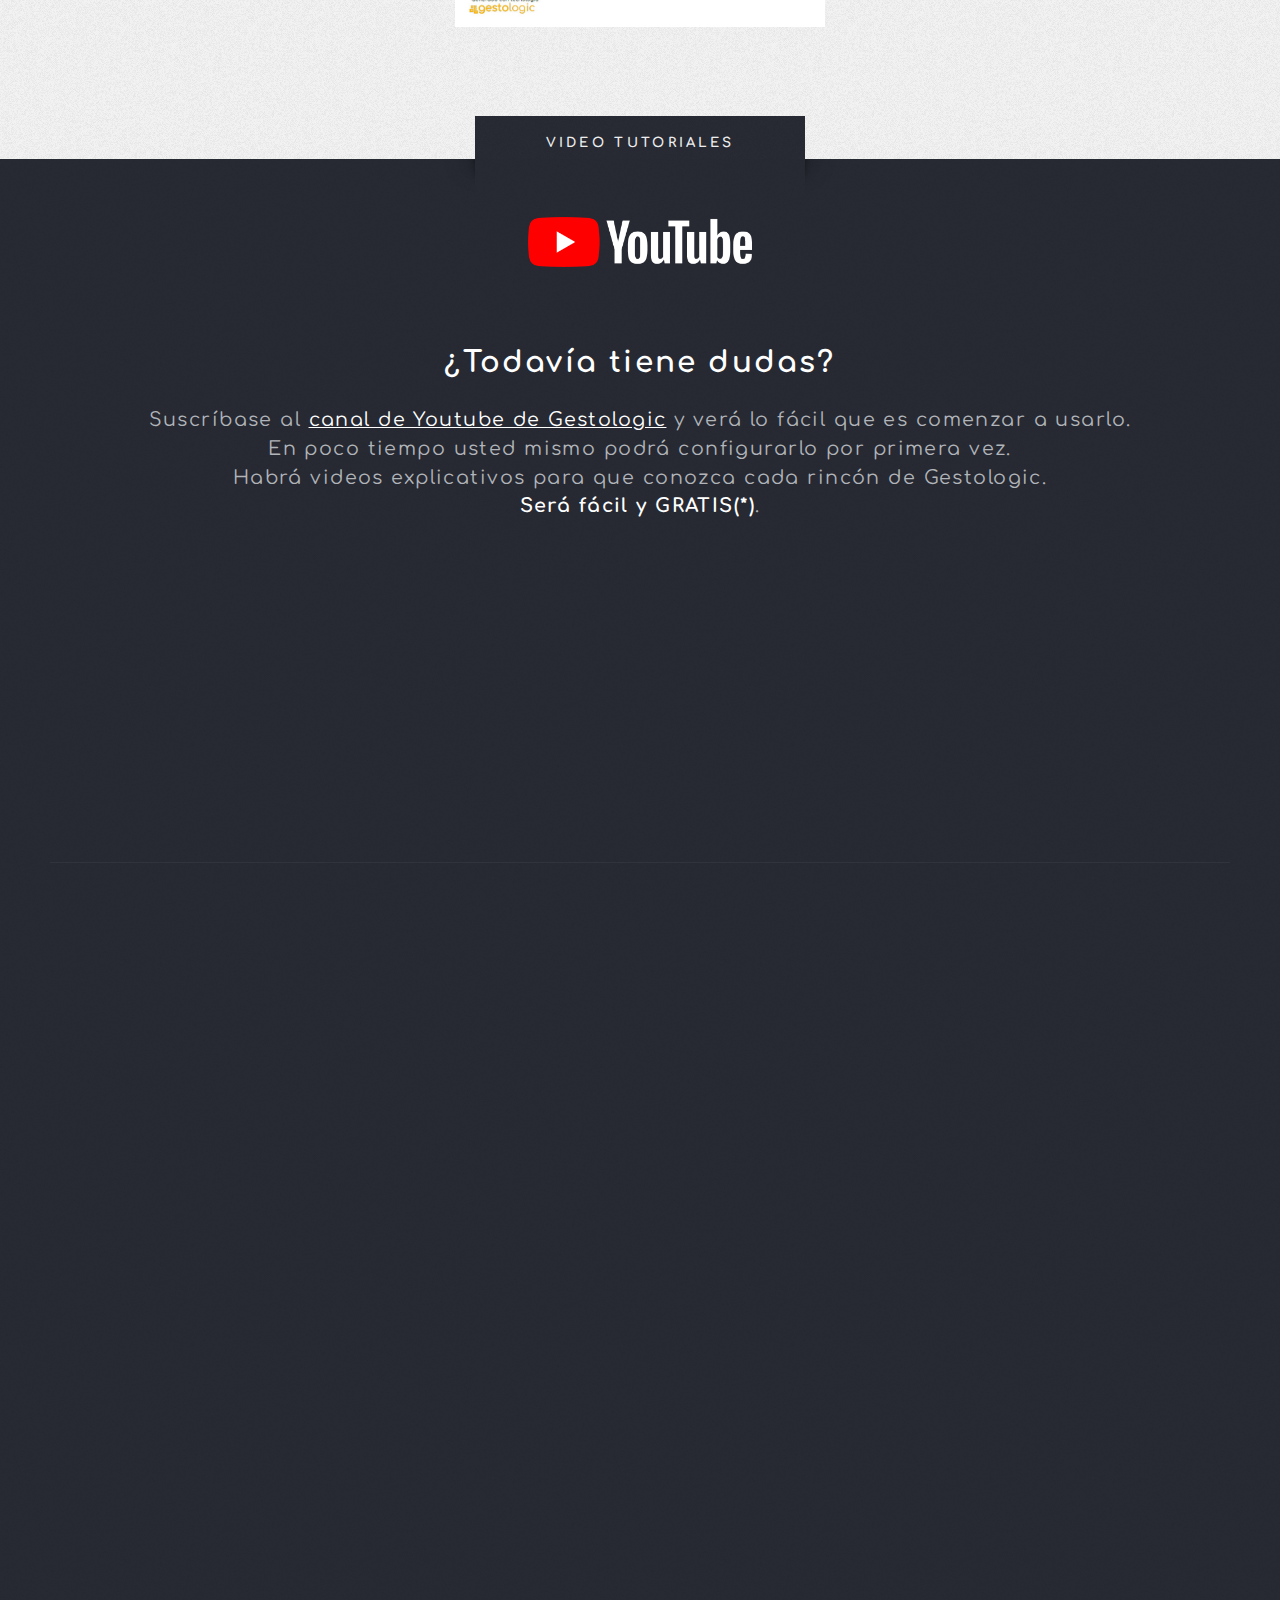
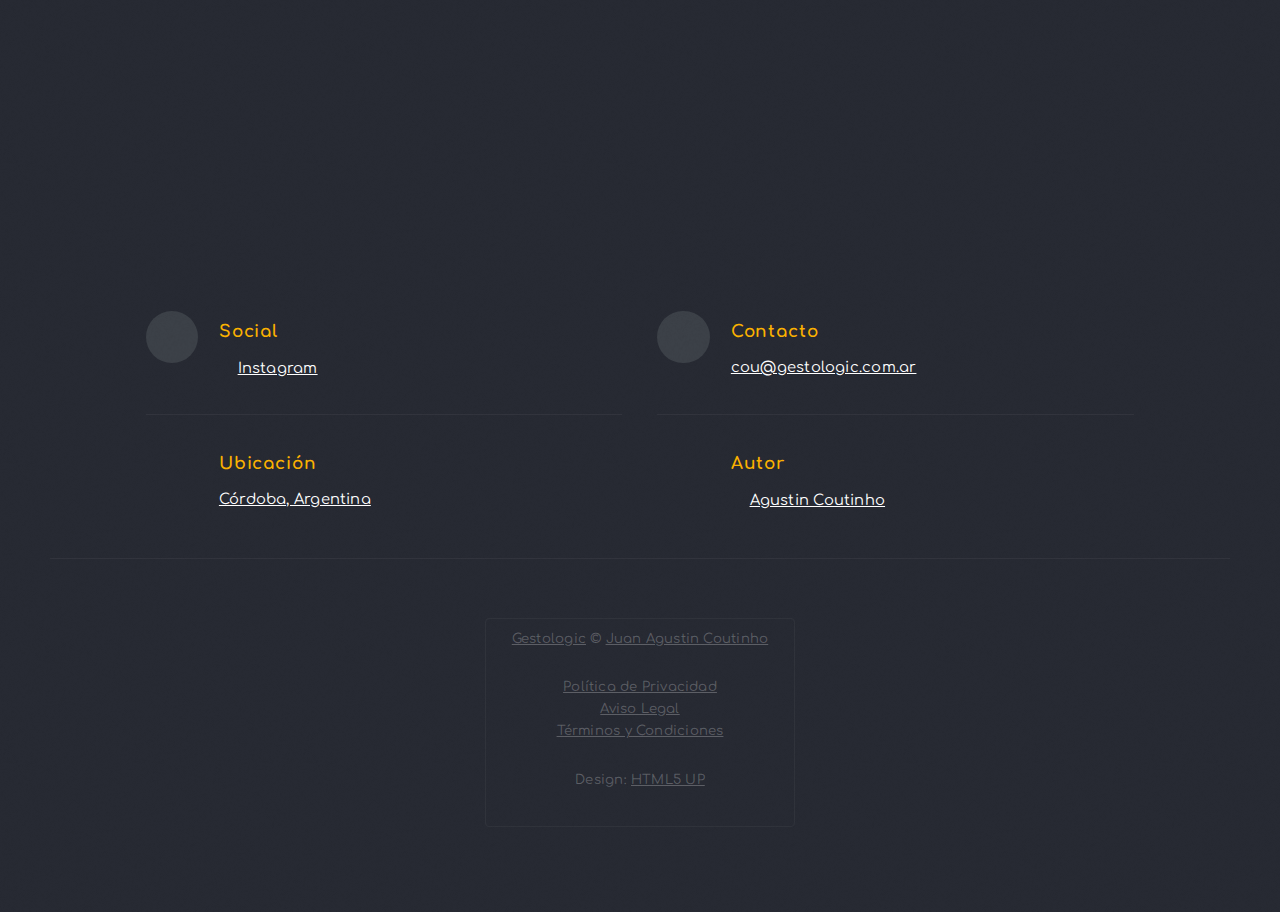
==== commit fb4e35ec: "Rearrangements" ====
--- a/index.html
+++ b/index.html
@@ -70,7 +70,6 @@
                 <li><a href="mission.html">Razón de Ser</a></li>
                 <li><a href="values.html">Filosofía</a></li>
                 <li><a href="vision.html">Compromiso</a></li>
-                <li><a href="about-me/index.html">Autor</a></li>
               </ul>
             </li>
           </ul>
@@ -374,15 +373,12 @@
                 <div class="col-6 col-12-small">
                   <section>
                     <h3 class="icon solid fa-comment">Social</h3>
-                    <p>
-                      <a class="icon fa-brands fa-instagram"></a> <a href="https://www.instagram.com/gestologic">Gestologic</a> <br />
-                      <a class="icon fa-brands fa-linkedin"></a> <a href="https://www.linkedin.com/in/ing-juan-agustin-coutinho-1529ab133">Agustin Coutinho</a> <br />
-                    </p>
+                    <p><a class="icon fa-brands fa-instagram"></a> <a href="https://www.instagram.com/gestologic">Instagram</a> <br /></p>
                   </section>
                 </div>
                 <div class="col-6 col-12-small">
                   <section>
-                    <h3 class="icon solid fa-envelope">Email</h3>
+                    <h3 class="icon solid fa-envelope">Contacto</h3>
                     <p>
                       <a href="mailto:cou@gestologic.com.ar">cou@gestologic.com.ar</a>
                     </p>
@@ -394,16 +390,22 @@
                     <p>
                       <a href="https://maps.app.goo.gl/JX9zz64xWkwhqu7QA">Córdoba, Argentina</a>
                     </p>
+                  </section>
+                </div>
+                <div class="col-6 col-12-small">
+                  <section>
+                    <h3 class="icon fa-light fa-person-digging">Autor</h3>
+                    <p><a class="icon fa-regular fa-address-card"></a> <a href="about-me/index.html">Agustin Coutinho</a> <br /></p>
                   </section>
                 </div>
               </div>
             </section>
           </div>
           <div id="copyright">
-            <p class="disclaimer">(*)En su versión de suscripción <a href="subscriptions.html">Estándar</a></p>
             <ul>
               <p xmlns:cc="http://creativecommons.org/ns#" xmlns:dct="http://purl.org/dc/terms/">
-                <a property="dct:title" rel="cc:attributionURL" href="https://gestologic.com.ar/">Gestologic</a> © Juan Agustin Coutinho
+                <a property="dct:title" rel="cc:attributionURL" href="https://gestologic.com.ar/">Gestologic</a> ©
+                <a href="https://www.linkedin.com/in/ing-juan-agustin-coutinho-1529ab133">Juan Agustin Coutinho</a>
               </p>
               <p>
                 <a href="privacy-policy.html">Política de Privacidad</a><br />
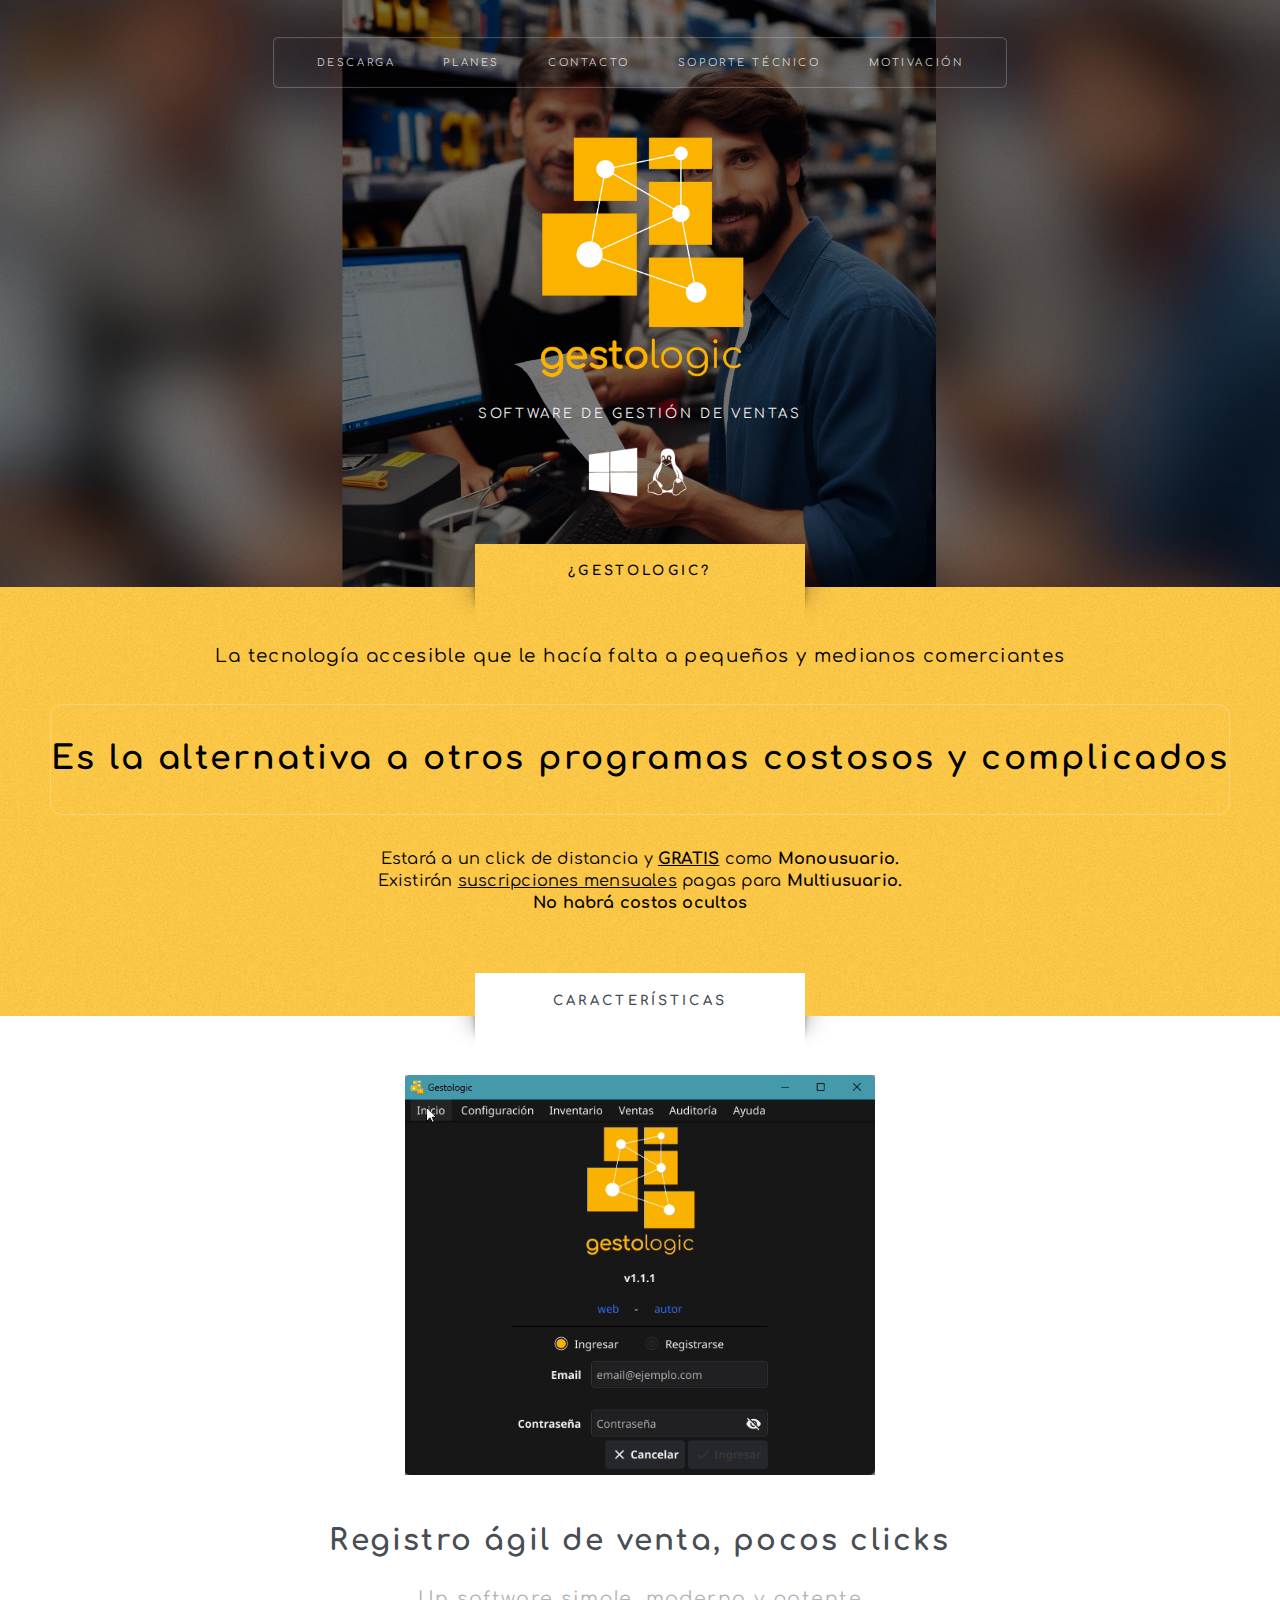
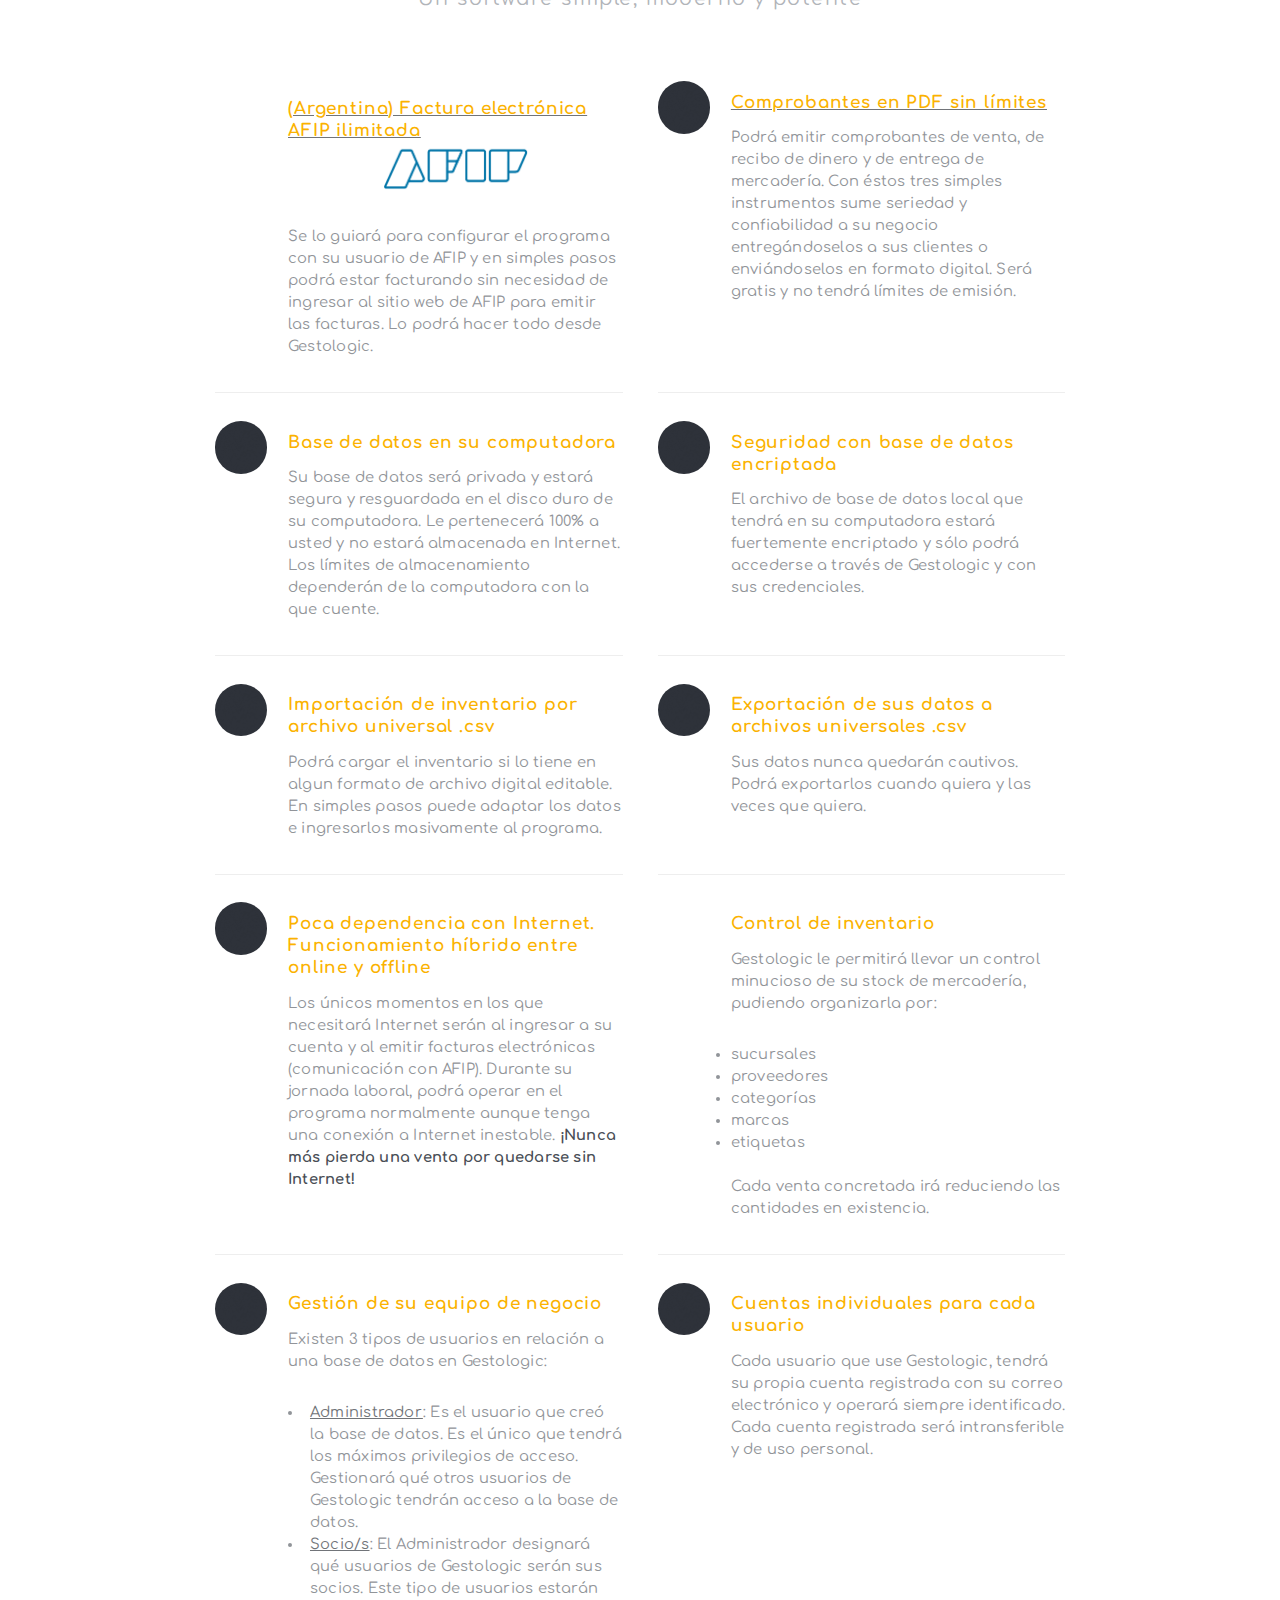
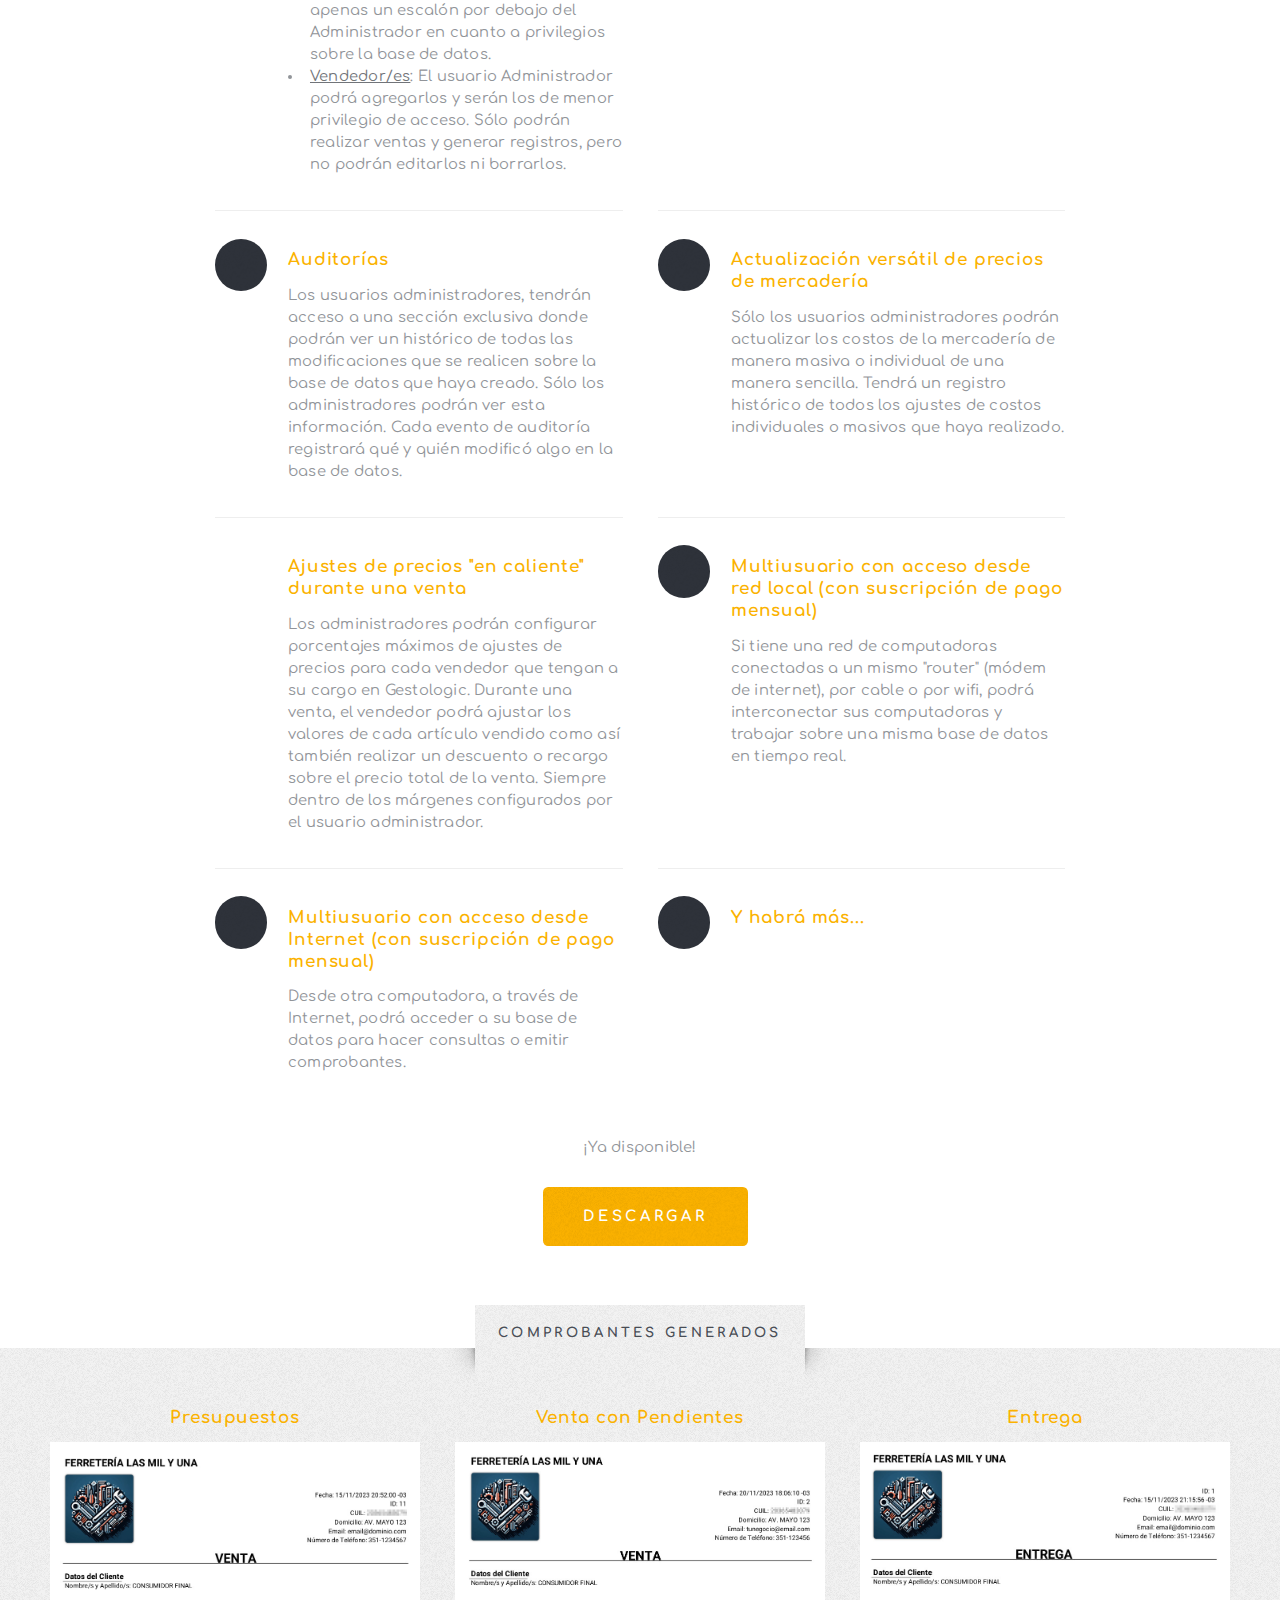
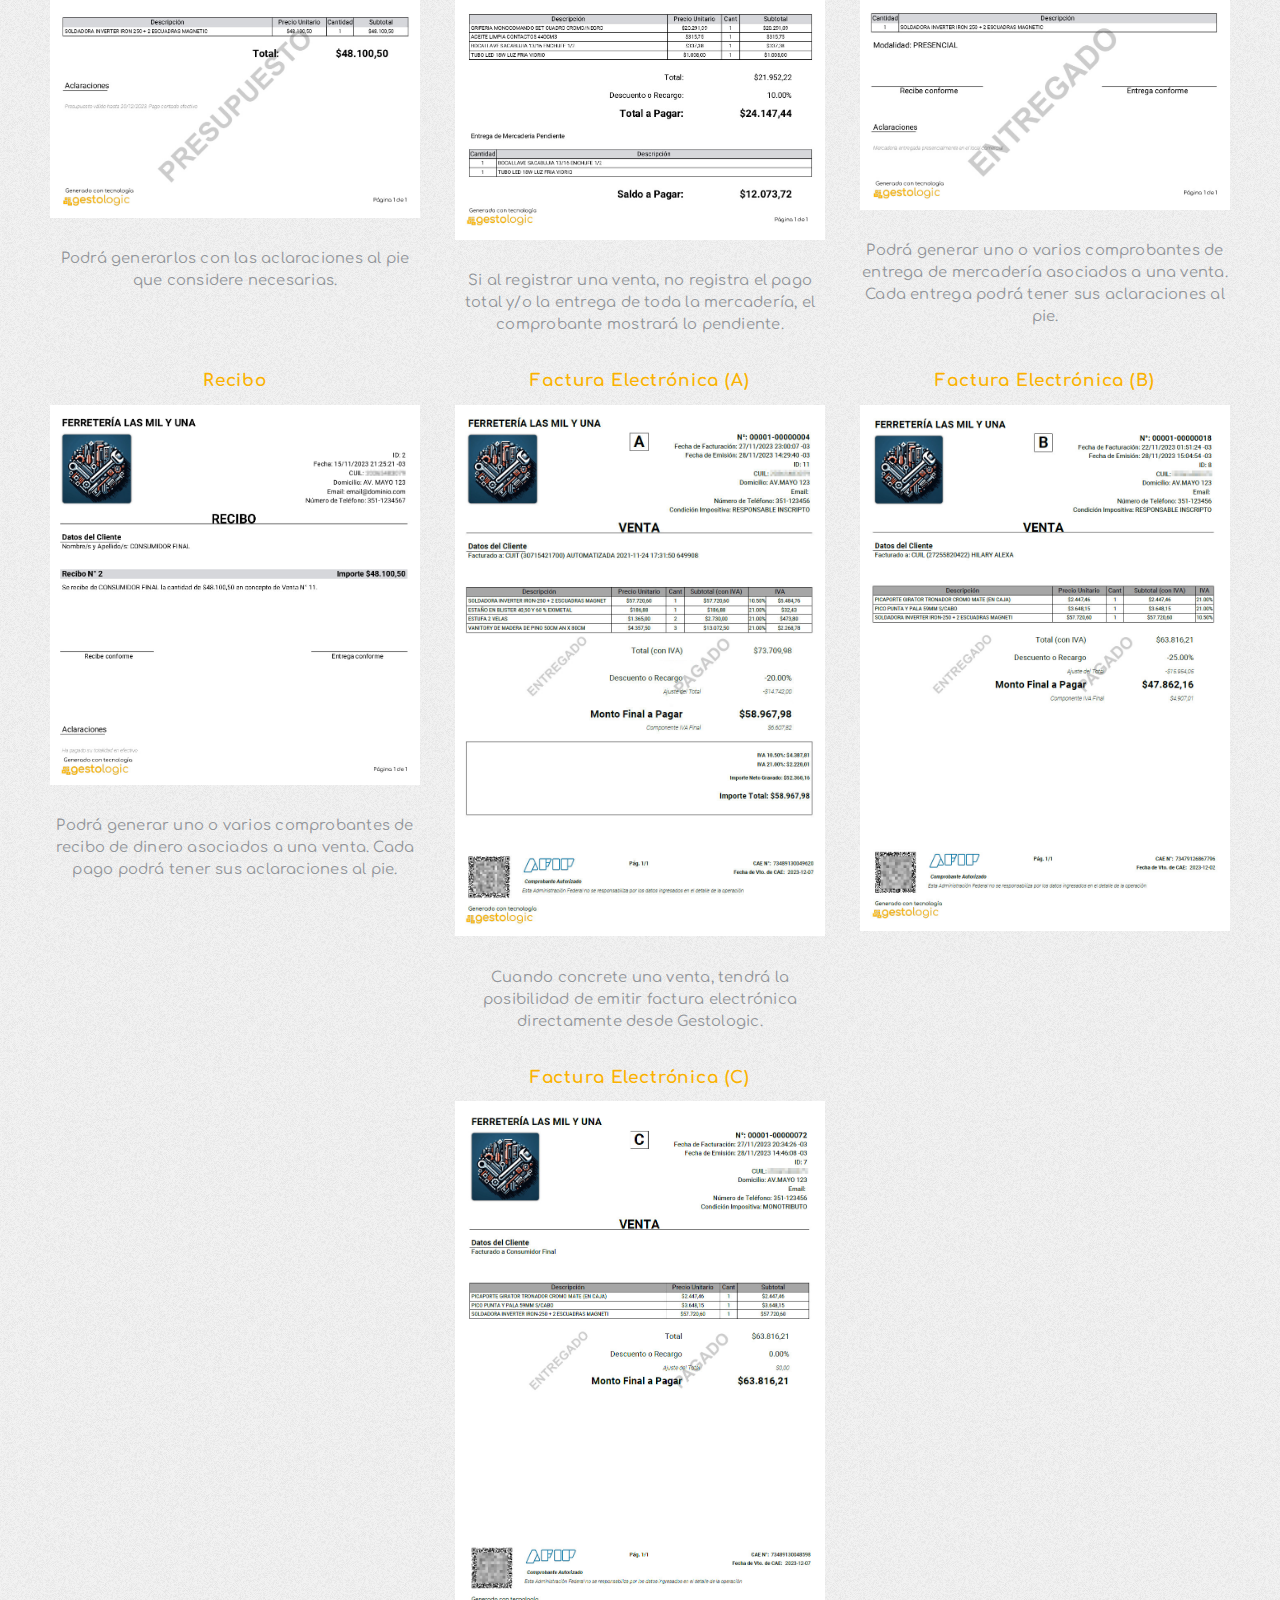
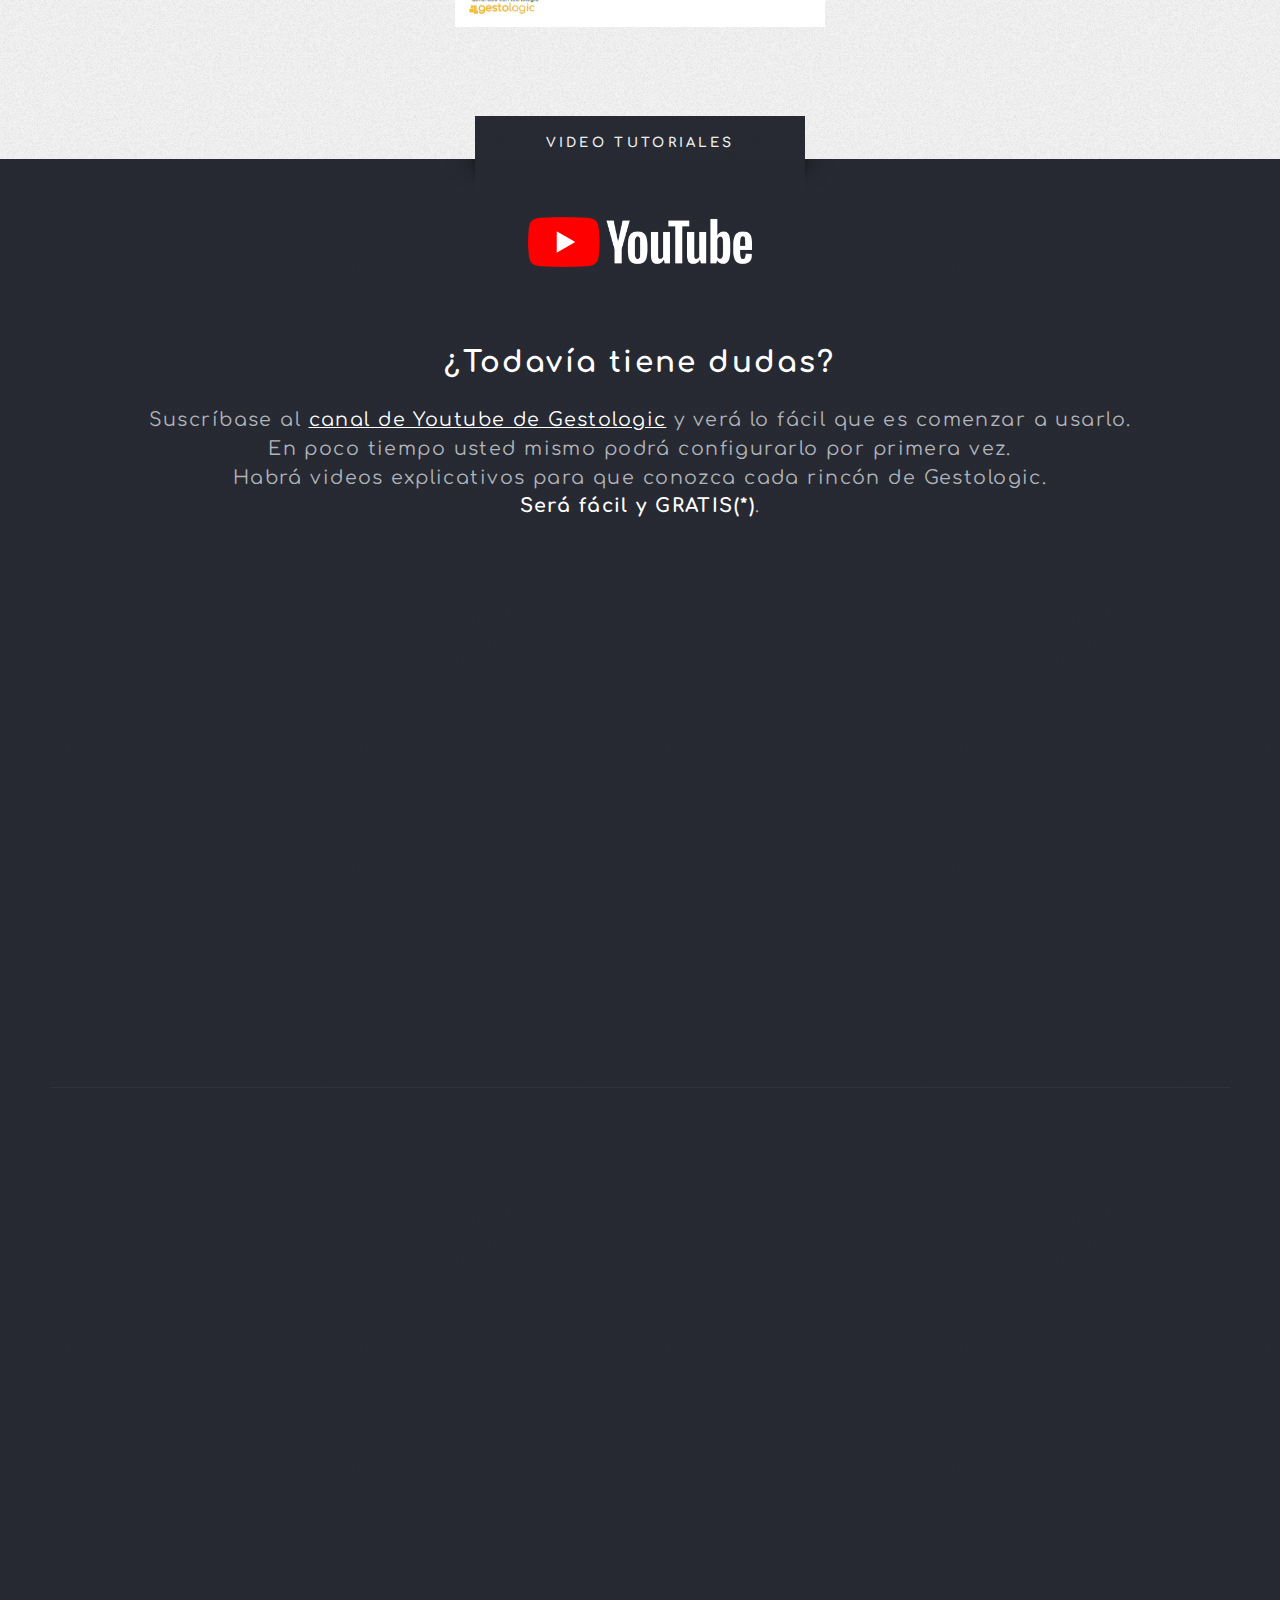
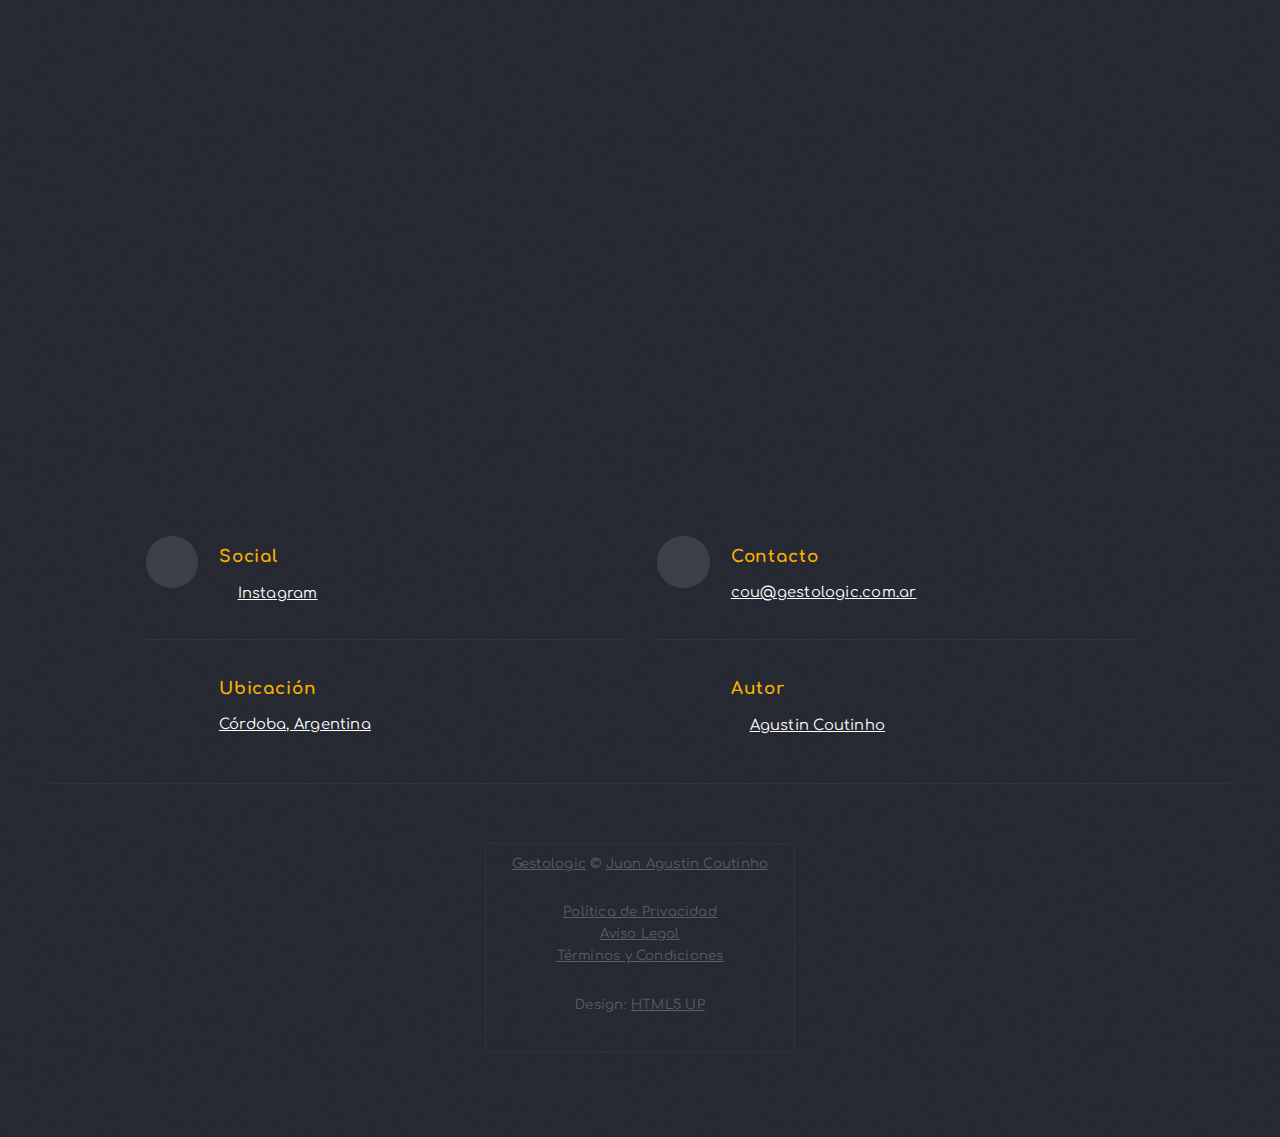
==== commit 46b03252: "Videos Update" ====
--- a/index.html
+++ b/index.html
@@ -346,7 +346,7 @@
             <div class="video-container">
               <iframe
                 class="custom-iframe"
-                src="https://www.youtube.com/embed/MSVmI0w8pfc?si=VjzQuiJO9zqO-V8f"
+                src="https://www.youtube.com/embed/m-Lo2ep0OvM?si=upcvWN0BfjZv5nbZ"
                 title="Gestologic"
                 frameborder="0"
                 allow="accelerometer; autoplay; encrypted-media; gyroscope"
--- a/assets/css/main.css
+++ b/assets/css/main.css
@@ -54,7 +54,7 @@
 .video-container {
   position: relative;
   overflow: hidden;
-  max-width: 400px; /* Establece el tamaño máximo deseado */
+  max-width: 800px; /* Establece el tamaño máximo deseado */
   width: 100%;
   margin: 0 auto; /* Centra el contenedor horizontalmente */
   margin-bottom: 30px; /* Ajusta el espacio entre el iframe y el texto según tus necesidades */
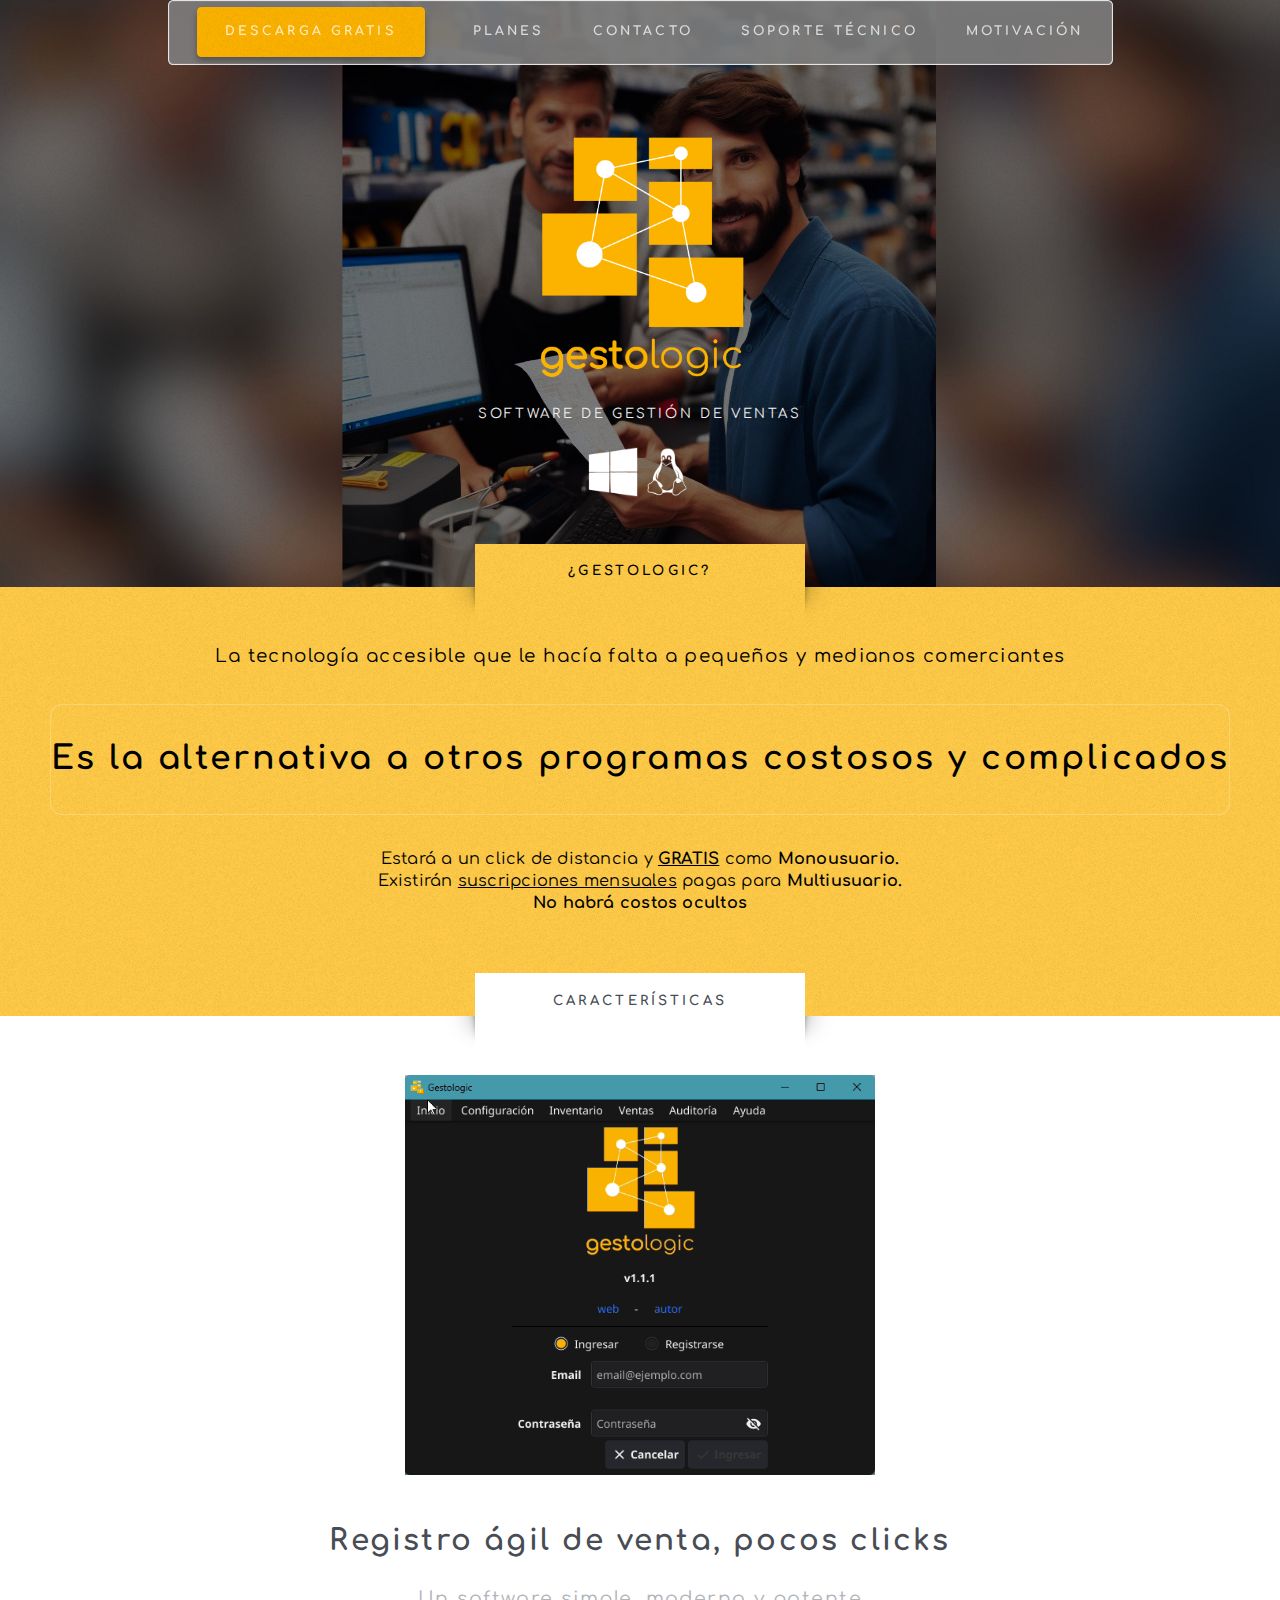
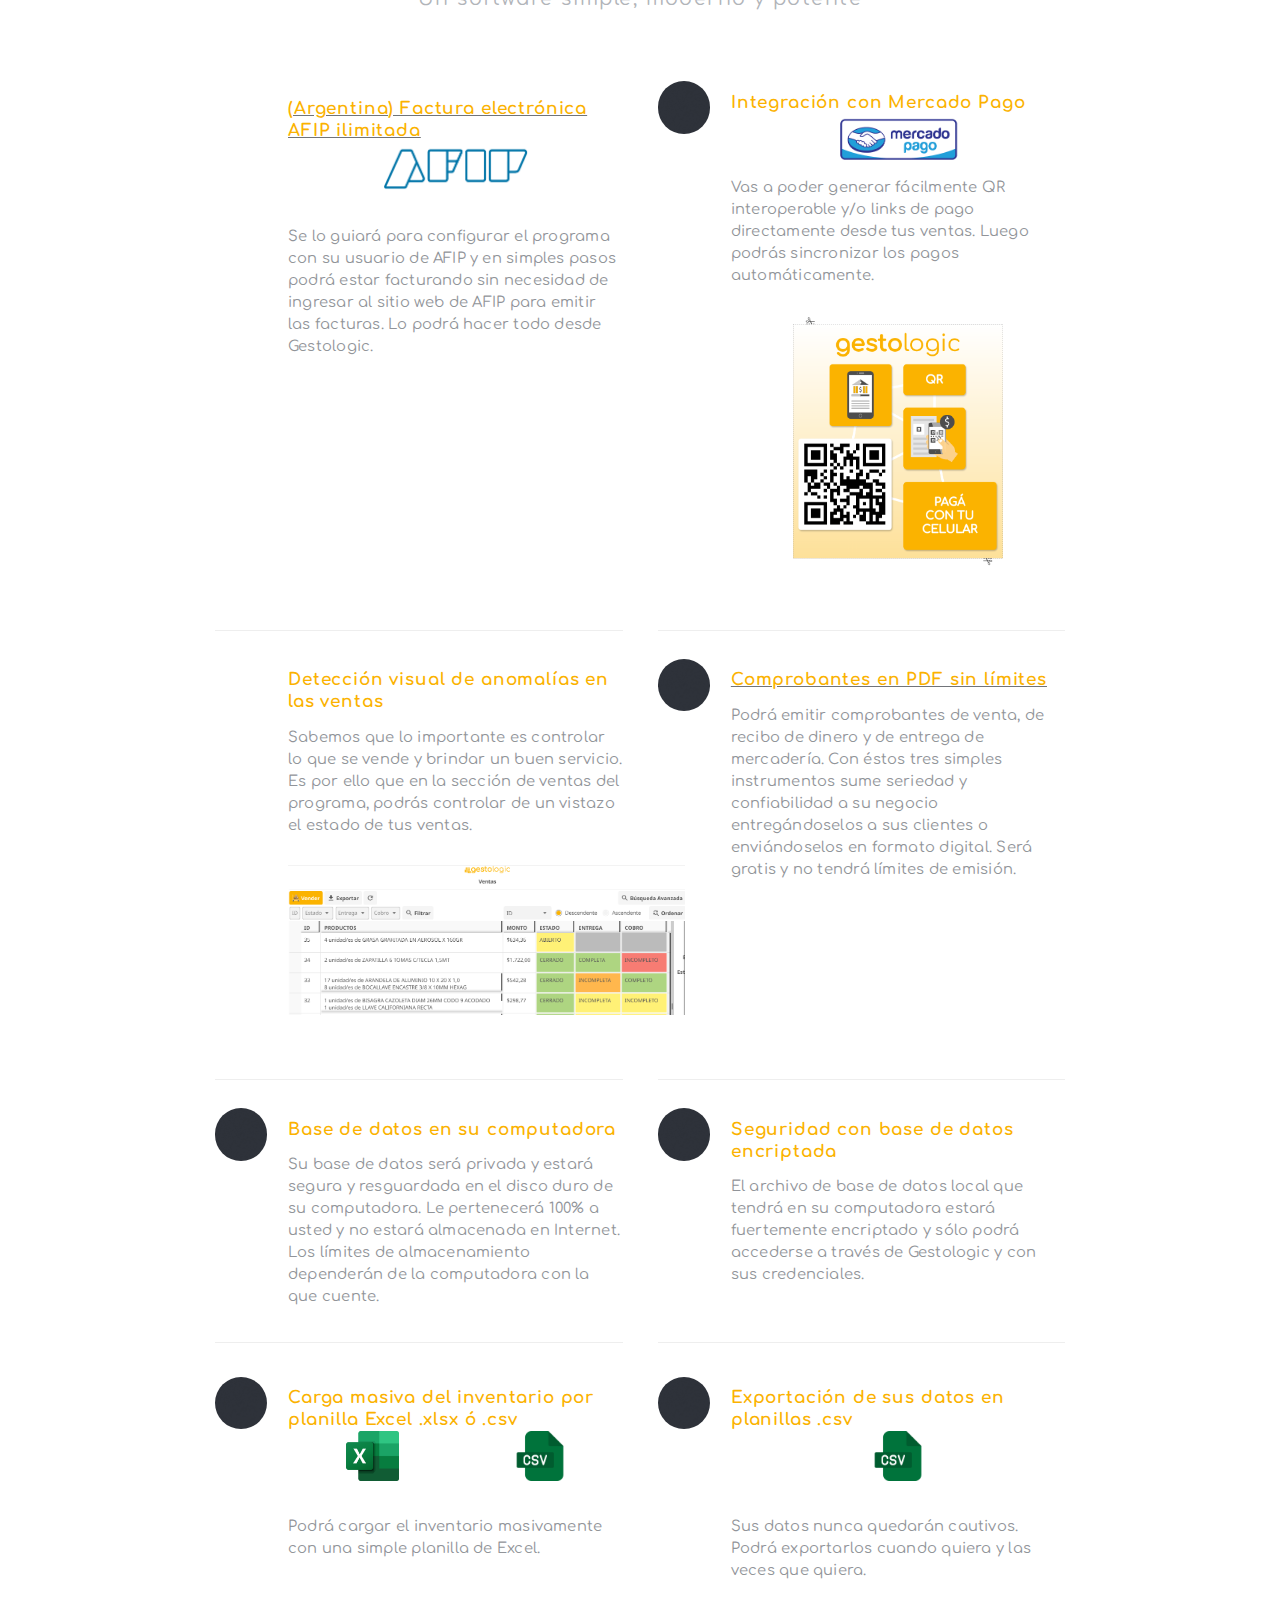
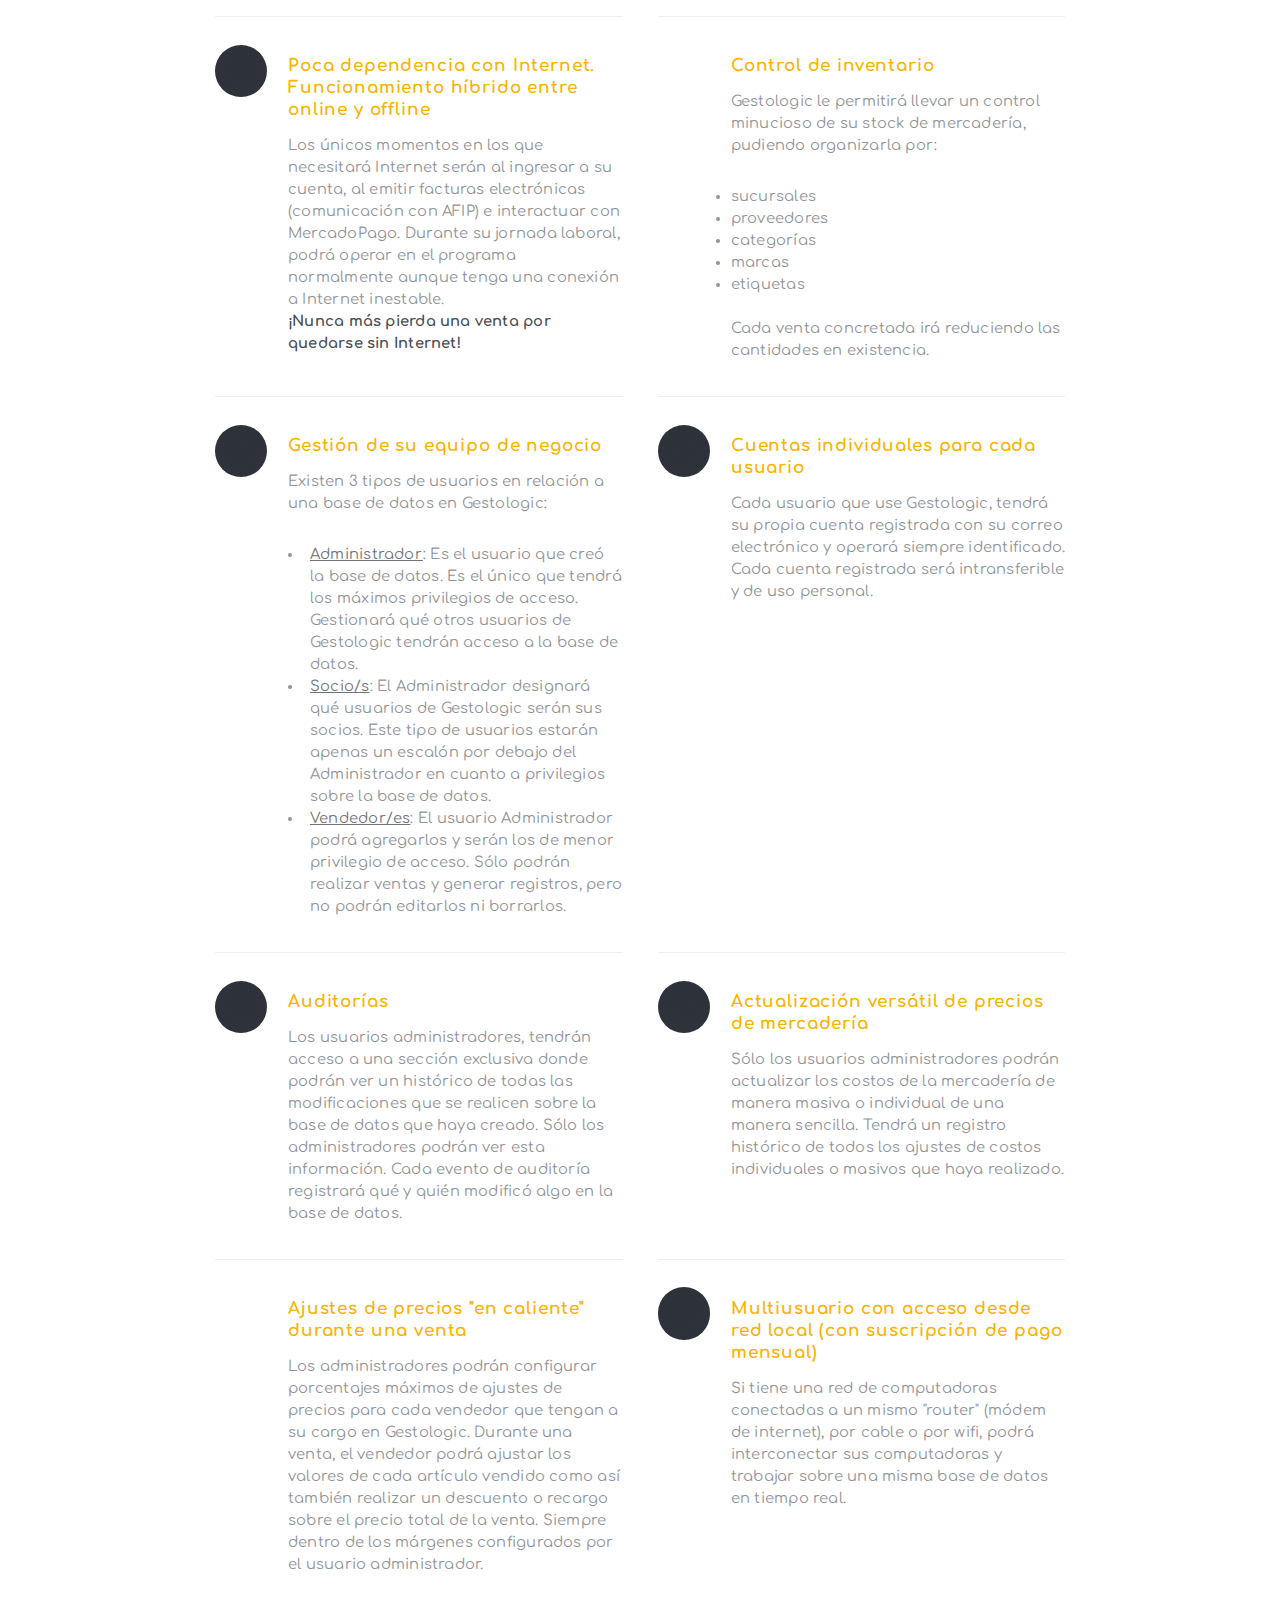
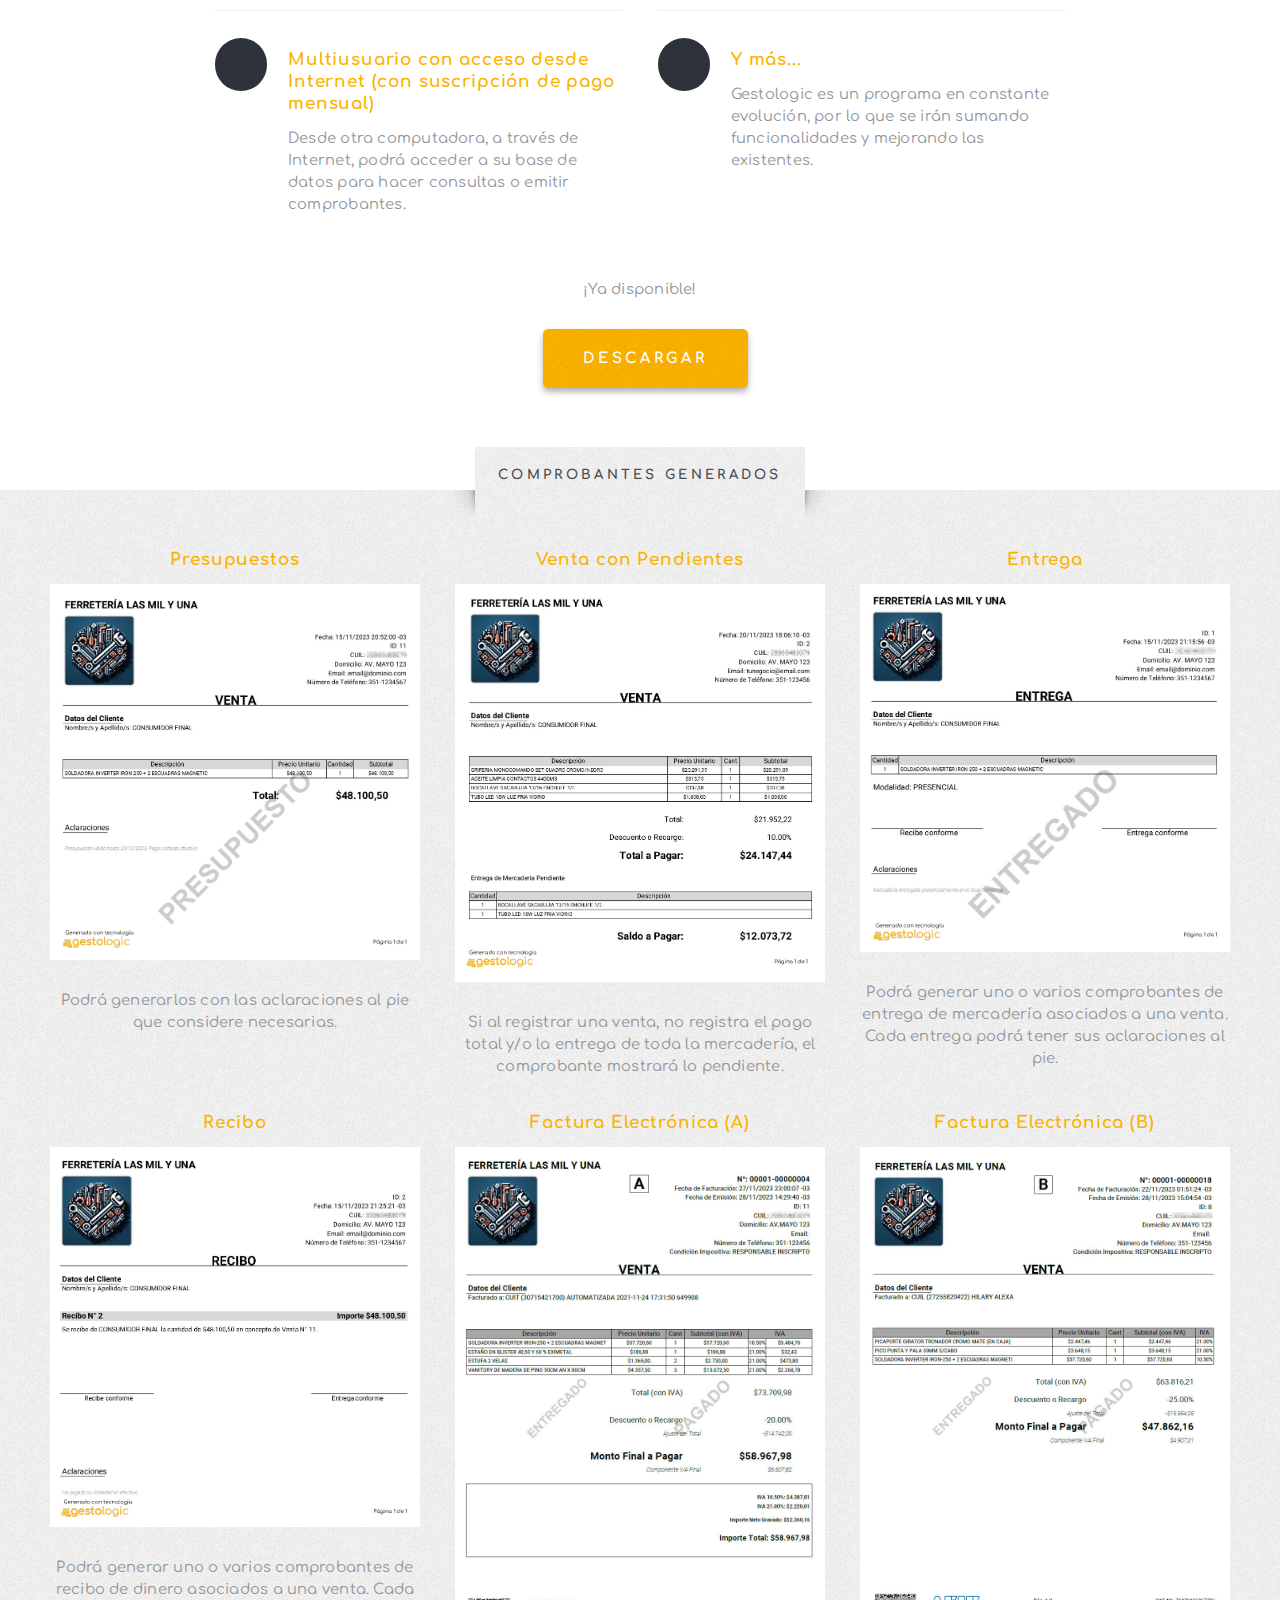
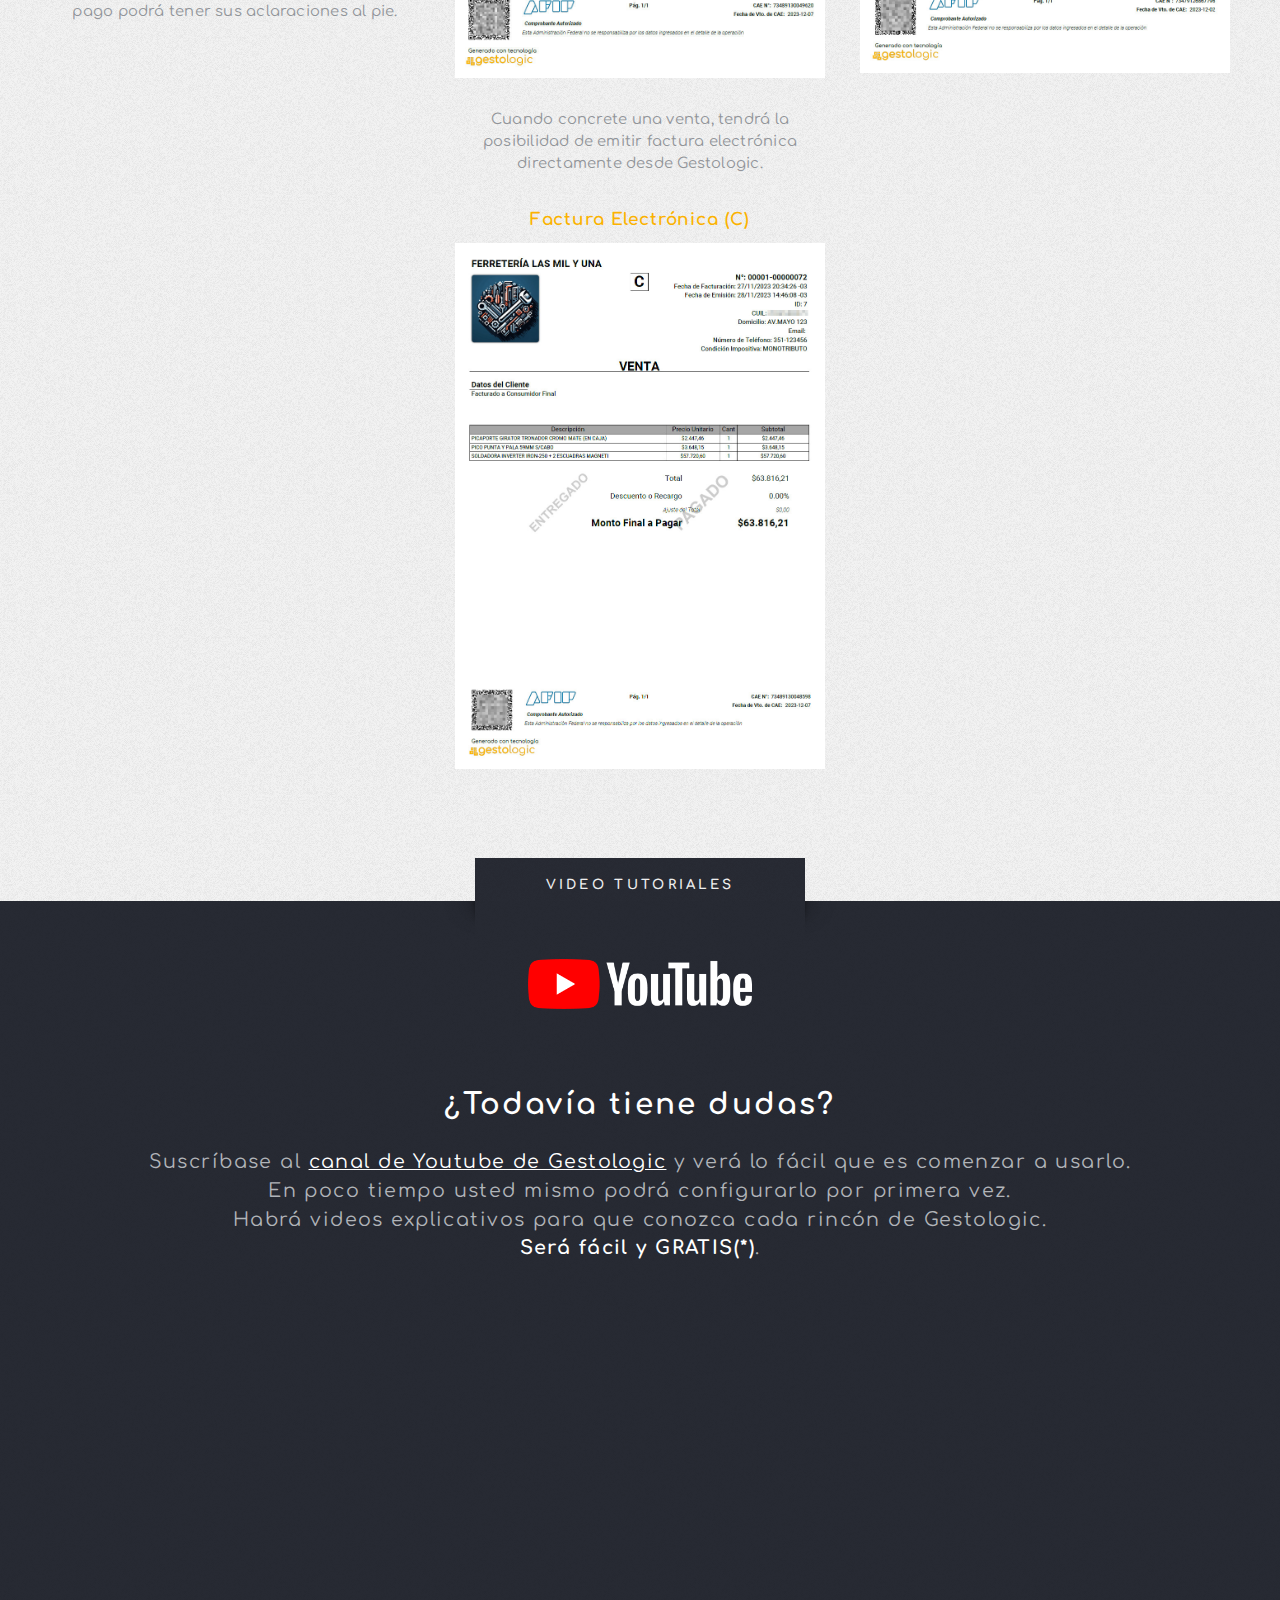
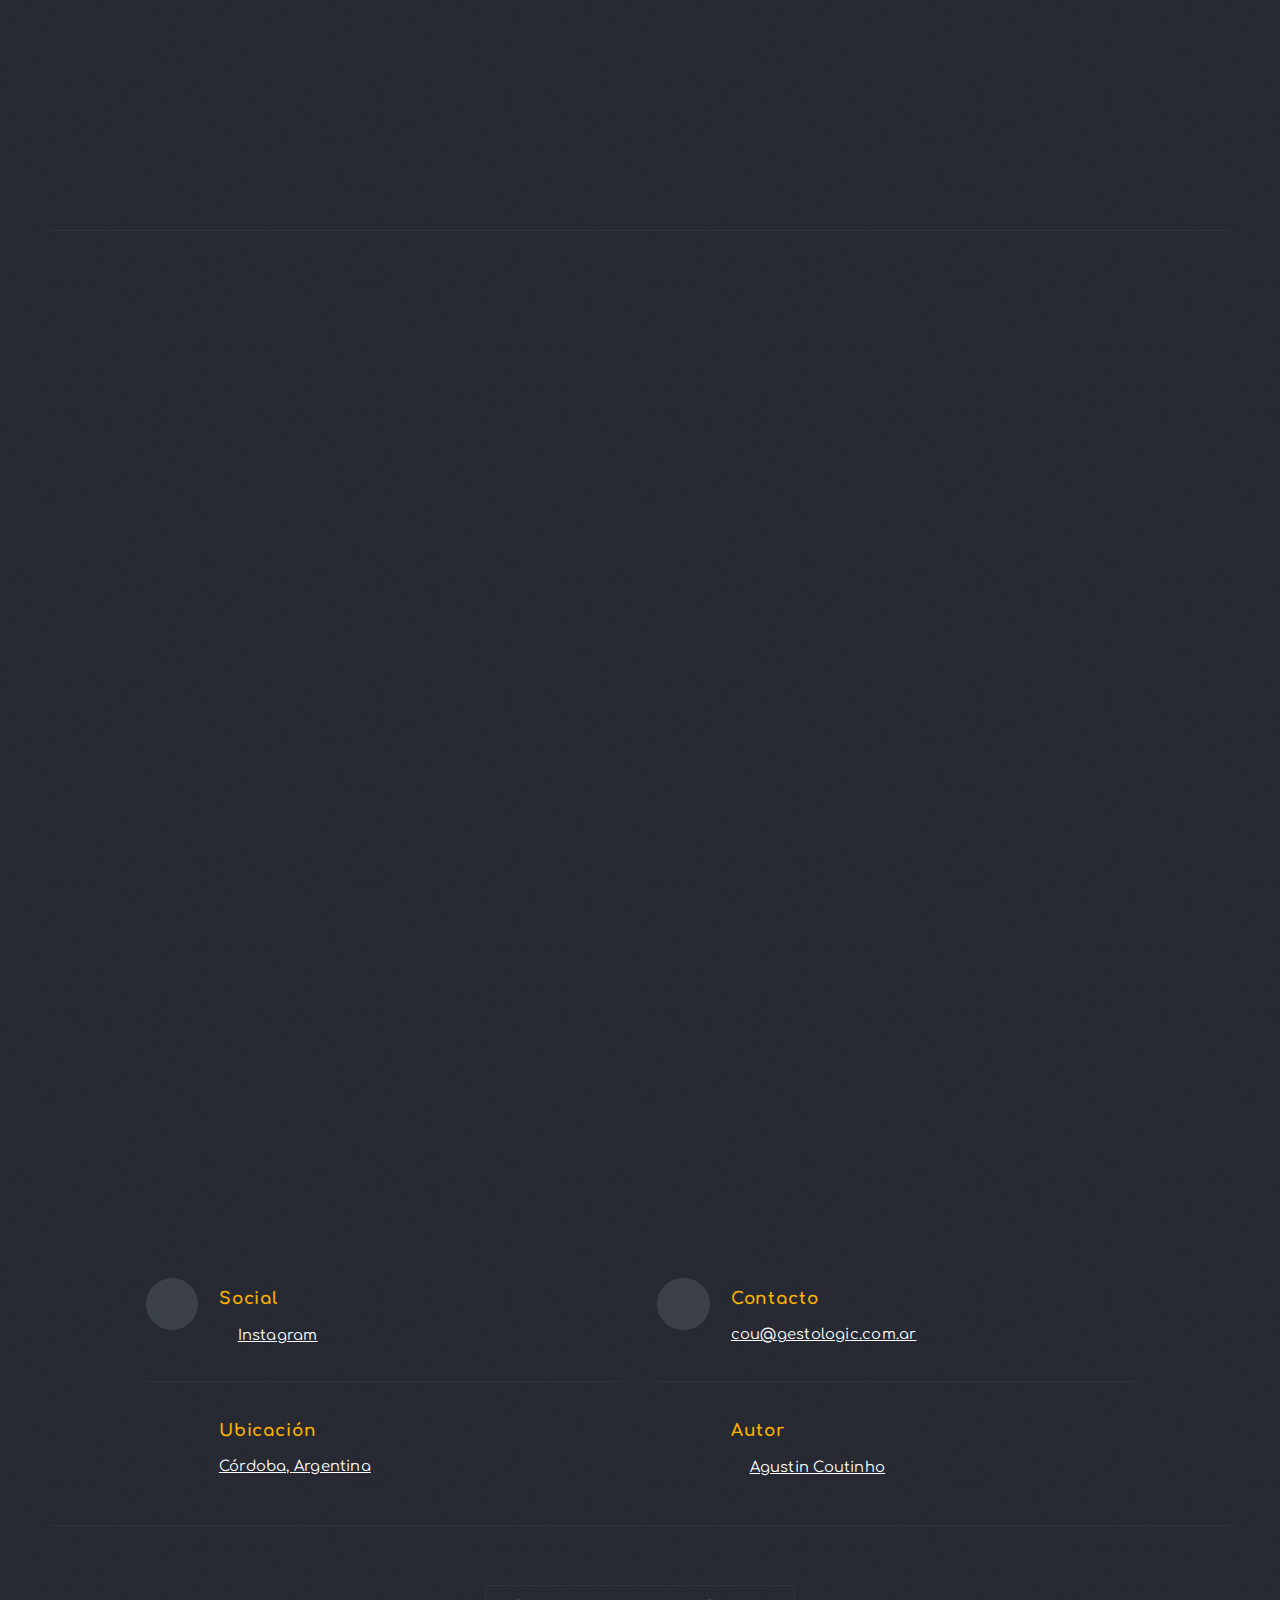
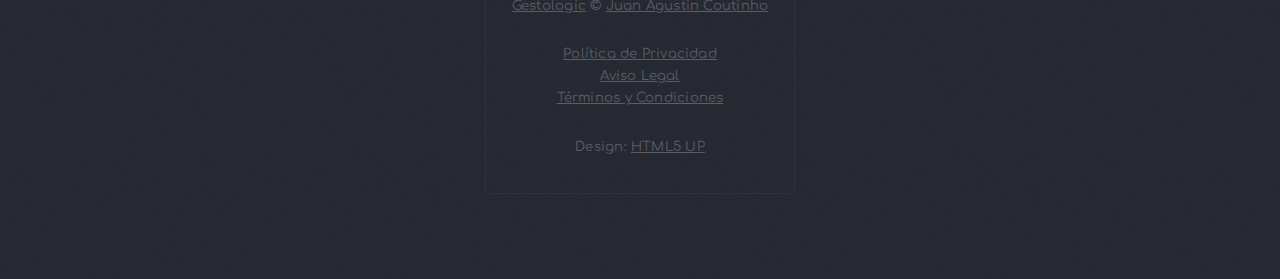
==== commit 23f55863: "Updating" ====
--- a/index.html
+++ b/index.html
@@ -60,7 +60,7 @@
         <!-- Nav -->
         <nav id="nav">
           <ul>
-            <li><a href="download.html">Descarga</a></li>
+            <li><a class="button style1" href="download.html">Descarga Gratis</a></li>
             <li><a href="subscriptions.html">Planes</a></li>
             <li><a href="index.html#contact">Contacto</a></li>
             <li><a href="support.html">Soporte Técnico</a></li>
@@ -120,6 +120,26 @@
                   </section>
                 </div>
                 <div class="col-6 col-12-medium">
+                  <section class="image centered">
+                    <h3 class="icon fa-light fa-qrcode">
+                      Integración con Mercado Pago
+                      <img src="images/mercadopago-rectangle.png" alt="" height="50" />
+                    </h3>
+                    <p>Vas a poder generar fácilmente QR interoperable y/o links de pago directamente desde tus ventas. Luego podrás sincronizar los pagos automáticamente.</p>
+                    <a href="images/Logo_Marco_QR.png" class="image featured"><img src="images/Logo_Marco_QR.png" alt="" height="250" /></a>
+                  </section>
+                </div>
+                <div class="col-6 col-12-medium">
+                  <section class="image centered">
+                    <h3 class="icon fa-light fa-triangle-exclamation">Detección visual de anomalías en las ventas</h3>
+                    <p>
+                      Sabemos que lo importante es controlar lo que se vende y brindar un buen servicio.<br />
+                      Es por ello que en la sección de ventas del programa, podrás controlar de un vistazo el estado de tus ventas.
+                    </p>
+                    <a href="images/sell-colors-demo.png" class="image featured"><img src="images/sell-colors-demo.png" alt="" height="150" /></a>
+                  </section>
+                </div>
+                <div class="col-6 col-12-medium">
                   <section>
                     <a href="#highlights">
                       <h3 class="icon fa-light fa-receipt">Comprobantes en PDF sin límites</h3>
@@ -147,13 +167,22 @@
                 </div>
                 <div class="col-6 col-12-medium">
                   <section>
-                    <h3 class="icon fa-light fa-file-import">Importación de inventario por archivo universal .csv</h3>
-                    <p>Podrá cargar el inventario si lo tiene en algun formato de archivo digital editable. En simples pasos puede adaptar los datos e ingresarlos masivamente al programa.</p>
-                  </section>
-                </div>
-                <div class="col-6 col-12-medium">
-                  <section>
-                    <h3 class="icon fa-light fa-file-export">Exportación de sus datos a archivos universales .csv</h3>
+                    <h3 class="icon fa-light fa-file-import image centered">
+                      Carga masiva del inventario por planilla Excel .xlsx ó .csv
+                      <div class="inline">
+                        <img src="images/Microsoft_Office_Excel.png" alt="" height="50" />
+                        <img src="images/csv_file.png" alt="" height="50" />
+                      </div>
+                    </h3>
+                    <p>Podrá cargar el inventario masivamente con una simple planilla de Excel.</p>
+                  </section>
+                </div>
+                <div class="col-6 col-12-medium">
+                  <section>
+                    <h3 class="icon fa-light fa-file-export image centered">
+                      Exportación de sus datos en planillas .csv
+                      <img src="images/csv_file.png" alt="" height="50" />
+                    </h3>
                     <p>Sus datos nunca quedarán cautivos. Podrá exportarlos cuando quiera y las veces que quiera.</p>
                   </section>
                 </div>
@@ -161,9 +190,9 @@
                   <section>
                     <h3 class="icon fa-light fa-wifi">Poca dependencia con Internet. Funcionamiento híbrido entre online y offline</h3>
                     <p>
-                      Los únicos momentos en los que necesitará Internet serán al ingresar a su cuenta y al emitir facturas electrónicas (comunicación con AFIP). Durante su jornada laboral, podrá
-                      operar en el programa normalmente aunque tenga una conexión a Internet inestable.
-                      <strong> ¡Nunca más pierda una venta por quedarse sin Internet! </strong>
+                      Los únicos momentos en los que necesitará Internet serán al ingresar a su cuenta, al emitir facturas electrónicas (comunicación con AFIP) e interactuar con MercadoPago. Durante
+                      su jornada laboral, podrá operar en el programa normalmente aunque tenga una conexión a Internet inestable.
+                      <br /><strong> ¡Nunca más pierda una venta por quedarse sin Internet! </strong>
                     </p>
                   </section>
                 </div>
@@ -256,7 +285,8 @@
                 </div>
                 <div class="col-6 col-12-medium">
                   <section>
-                    <h3 class="icon fa-light fa-plus">Y habrá más...</h3>
+                    <h3 class="icon fa-light fa-plus">Y más...</h3>
+                    <p>Gestologic es un programa en constante evolución, por lo que se irán sumando funcionalidades y mejorando las existentes.</p>
                   </section>
                 </div>
               </div>
--- a/assets/css/main.css
+++ b/assets/css/main.css
@@ -1,6 +1,15 @@
 @import url("fontawesome-all.min.css");
 @import url("https://fonts.googleapis.com/css?family=Source+Sans+Pro:400,400italic,700,900");
 @import url("https://fonts.googleapis.com/css2?family=Comfortaa:wght@300;400;500;700;900&display=swap");
+
+/* Estilos para el contenedor y las imágenes */
+.inline {
+  display: flex; /* Usa el modelo de caja flex para alinear elementos en línea */
+}
+
+.inline img {
+  margin-right: 10px; /* Agrega un espacio entre las imágenes */
+}
 
 .console {
   background-color: #000;
@@ -1703,6 +1712,7 @@
 table.default td {
   border: 1px solid #ddd; /* Añade un borde de 1 píxel gris a cada celda */
   padding: 0.5em 1em 0.5em 1em;
+  vertical-align: middle;
 }
 
 table.default th {
@@ -1894,6 +1904,7 @@
 .button.style1 {
   background: #fbb200 url("images/overlay.png");
   color: #fff;
+  box-shadow: 0px 4px 6px rgba(0, 0, 0, 0.3); /* Sombra para simular relieve */
 }
 
 input[type="button"].style1:hover,
@@ -2342,25 +2353,28 @@
 /* Nav */
 
 #nav {
-  position: absolute;
+  position: fixed;
   display: block;
-  top: 2.5em;
+  top: 0em;
   left: 0;
   width: 100%;
   text-align: center;
+  z-index: 999; /* Ajusta el valor de z-index según sea necesario para asegurar que esté por encima de otros elementos */
 }
 
 #nav > ul {
   display: inline-block;
   border-radius: 0.35em;
-  box-shadow: inset 0px 0px 1px 1px rgba(255, 255, 255, 0.25);
-  padding: 0 1.5em 0 1.5em;
+  box-shadow: inset 0px 0px 1px 1px rgba(255, 255, 255, 0.9);
+  padding: 0 0.5em 0 0.5em;
+  background-color: rgba(125, 125, 125, 0.9); /* Color de fondo gris oscuro */
 }
 
 #nav > ul > li {
   display: inline-block;
   text-align: center;
   padding: 0 1.5em 0 1.5em;
+  margin: 0.5em 0 0.5em 0;
 }
 
 #nav > ul > li > ul {
@@ -2370,14 +2384,14 @@
 #nav > ul > li > a,
 #nav > ul > li > span {
   display: block;
-  color: #eee;
   color: rgba(255, 255, 255, 0.75);
   text-transform: uppercase;
   text-decoration: none;
-  font-size: 0.7em;
+  font-size: 0.85em;
+  font-weight: bold;
   letter-spacing: 0.25em;
-  height: 5em;
-  line-height: 5em;
+  height: 4em;
+  line-height: 4em;
   -moz-transition: all 0.25s ease-in-out;
   -webkit-transition: all 0.25s ease-in-out;
   -o-transition: all 0.25s ease-in-out;
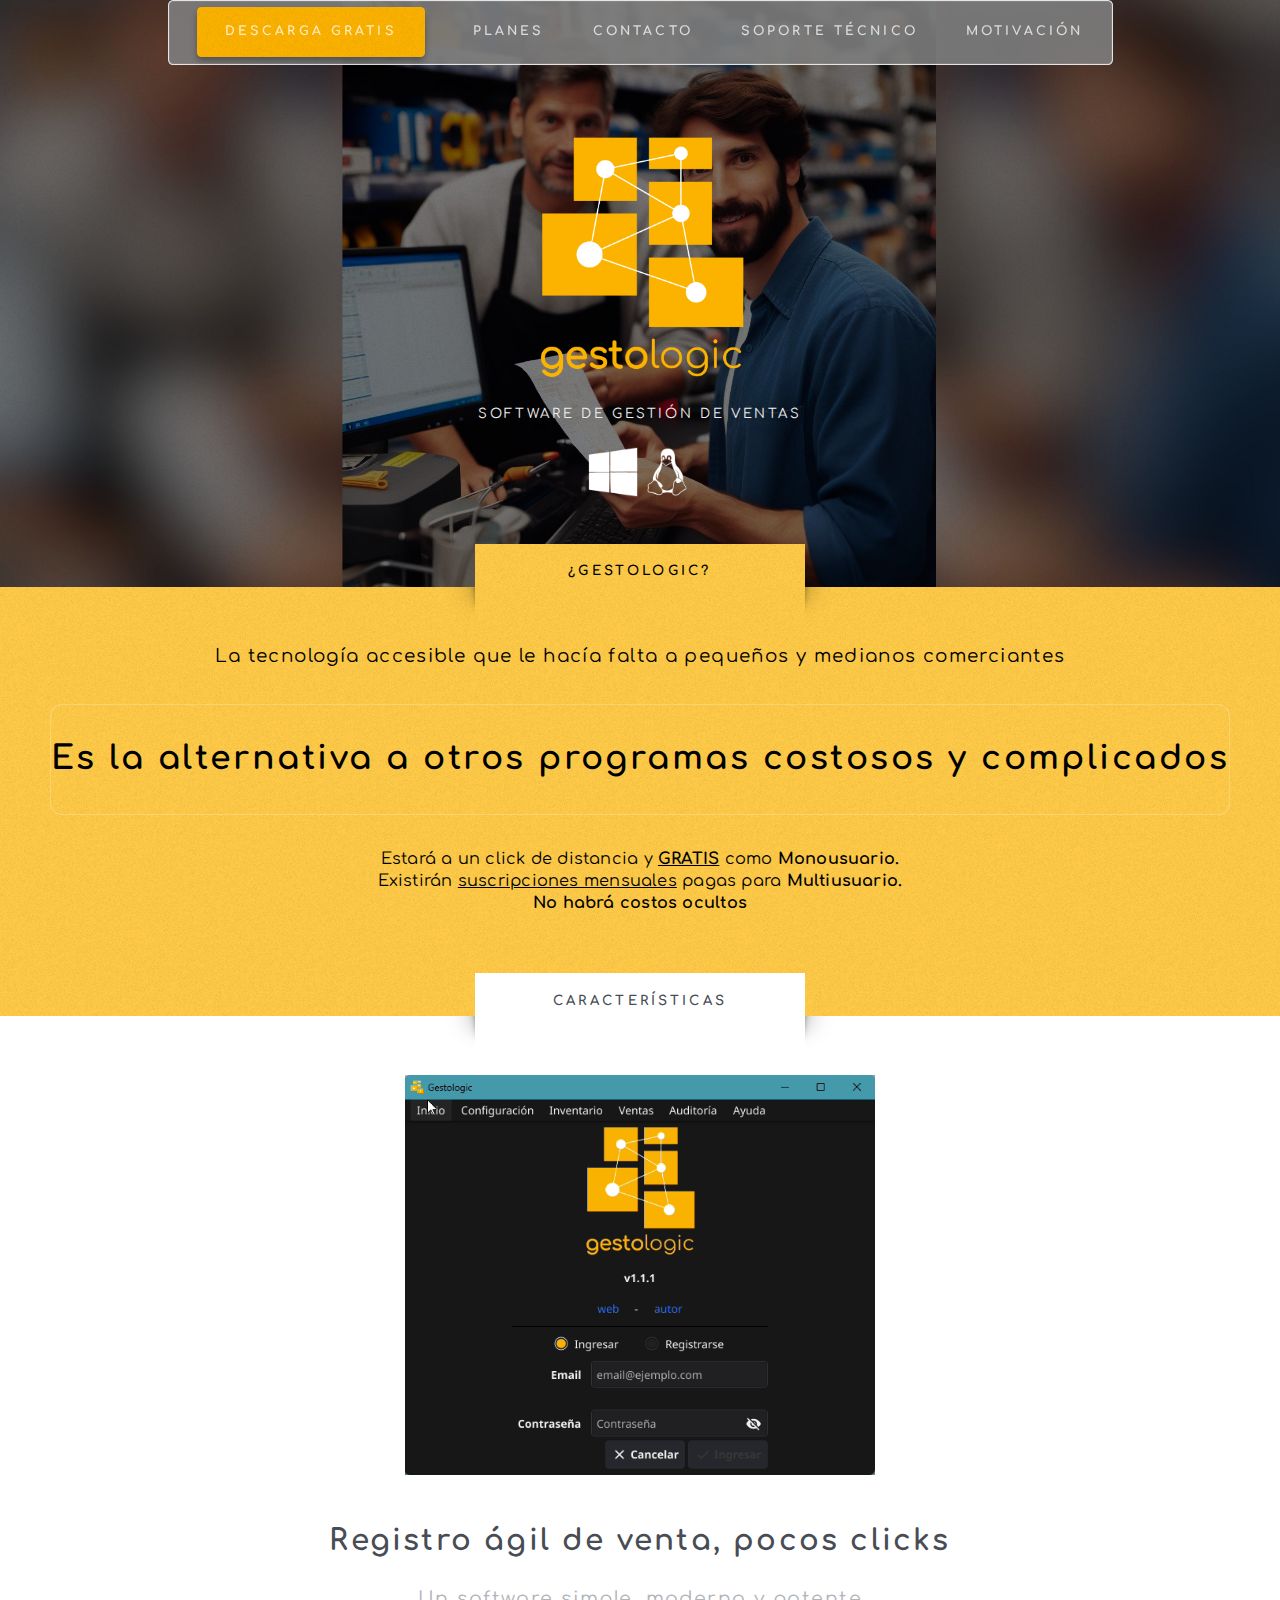
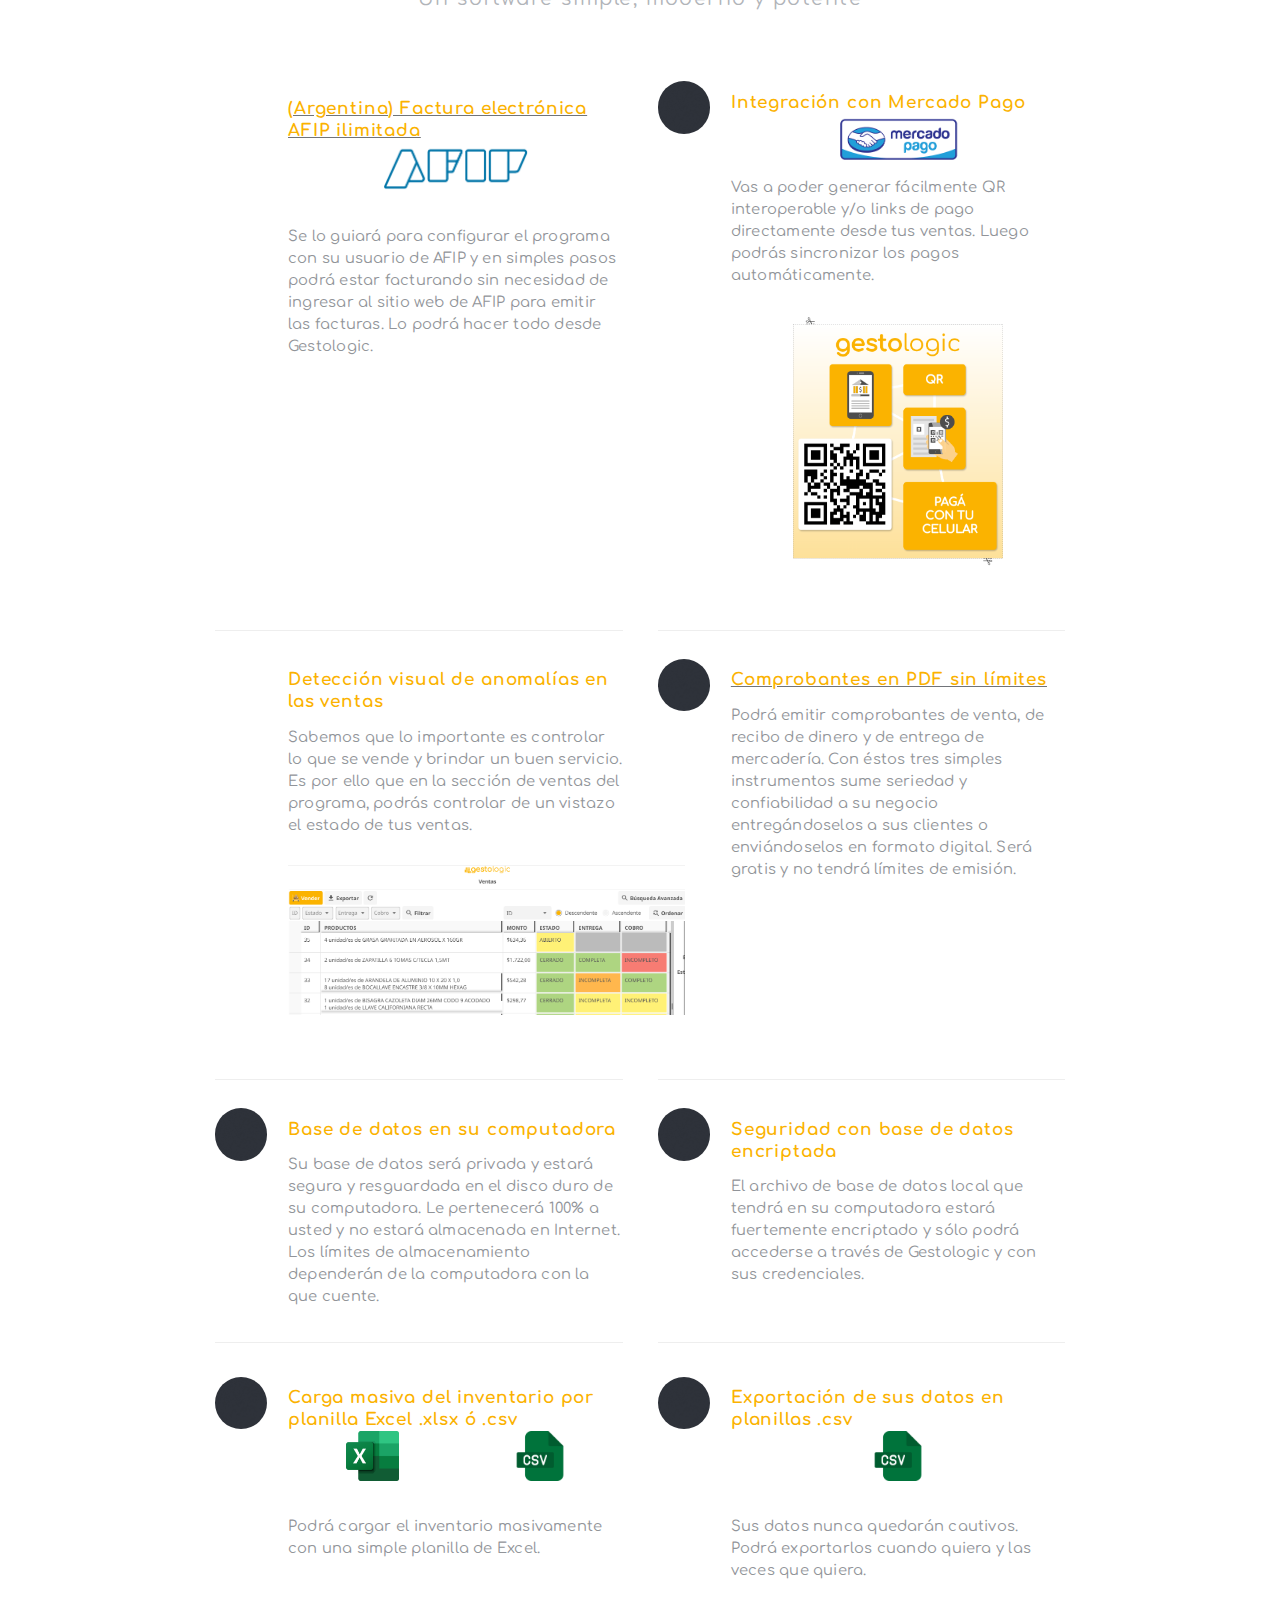
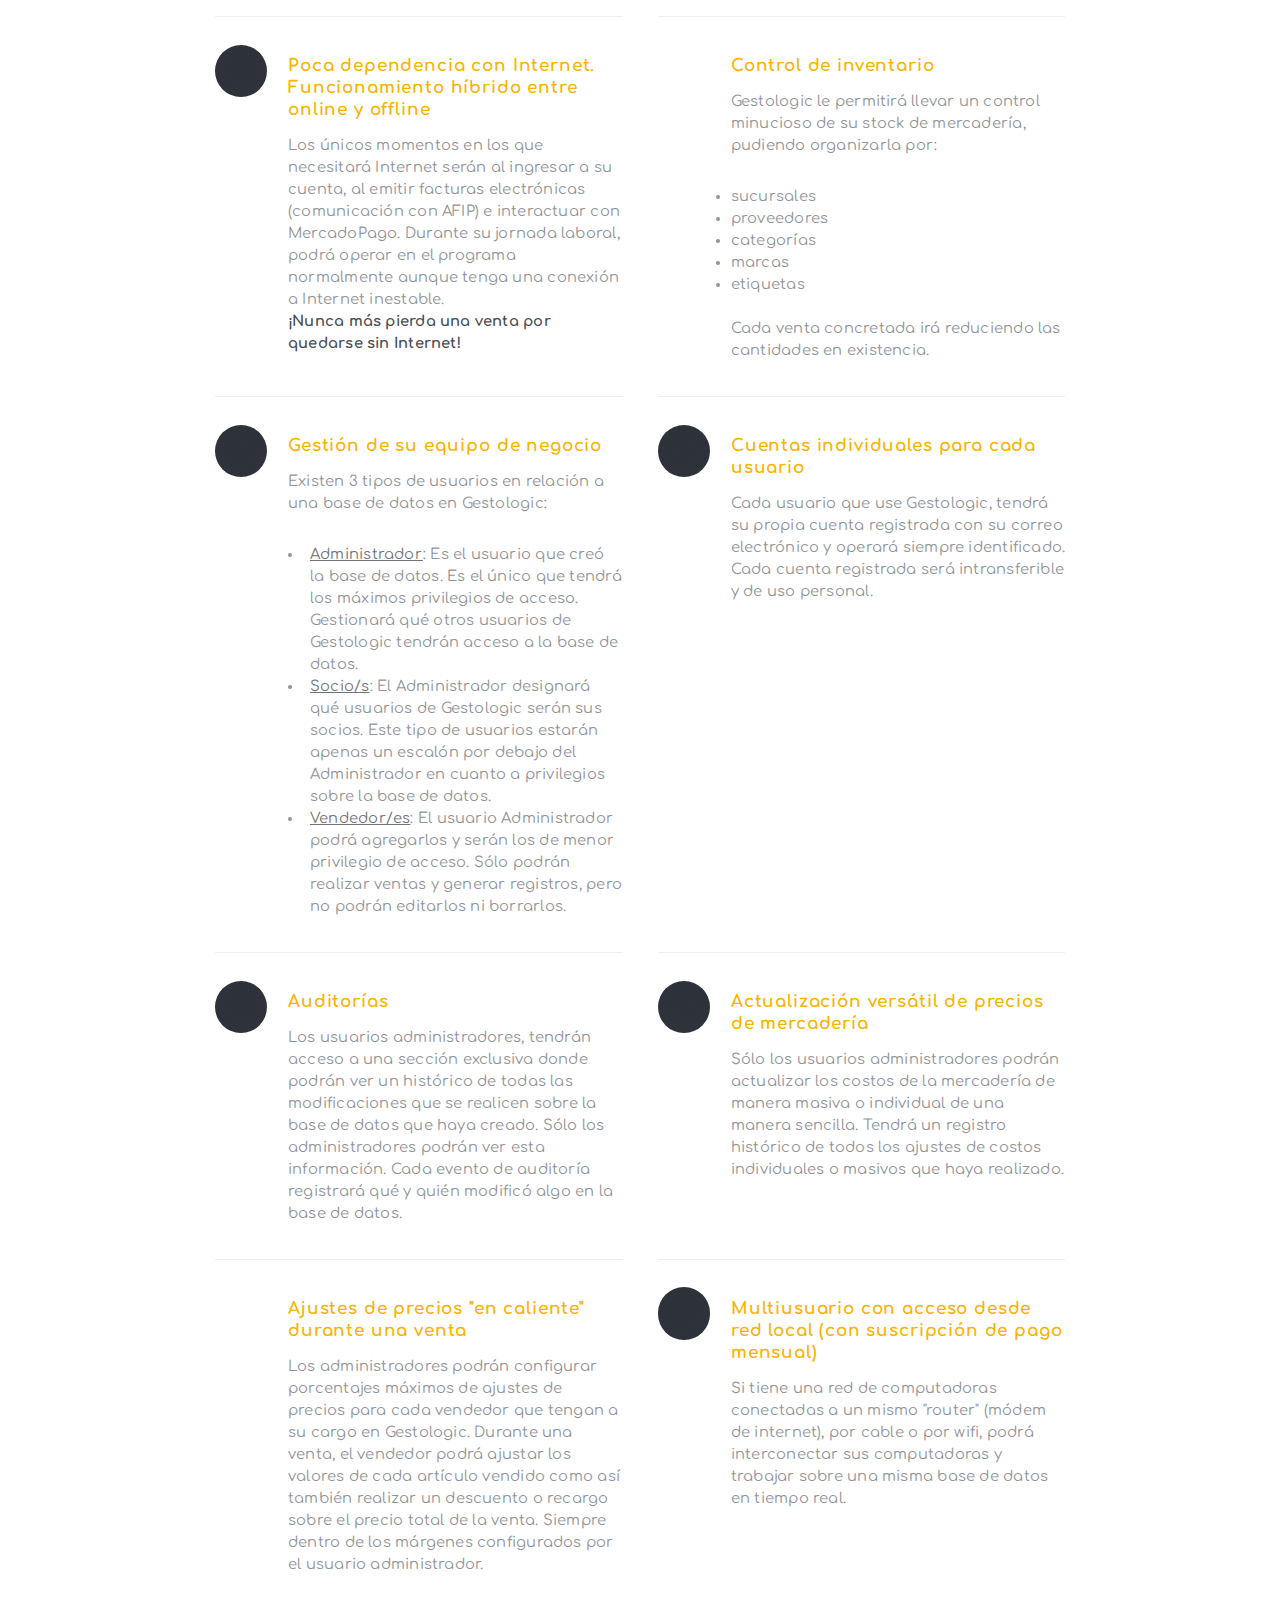
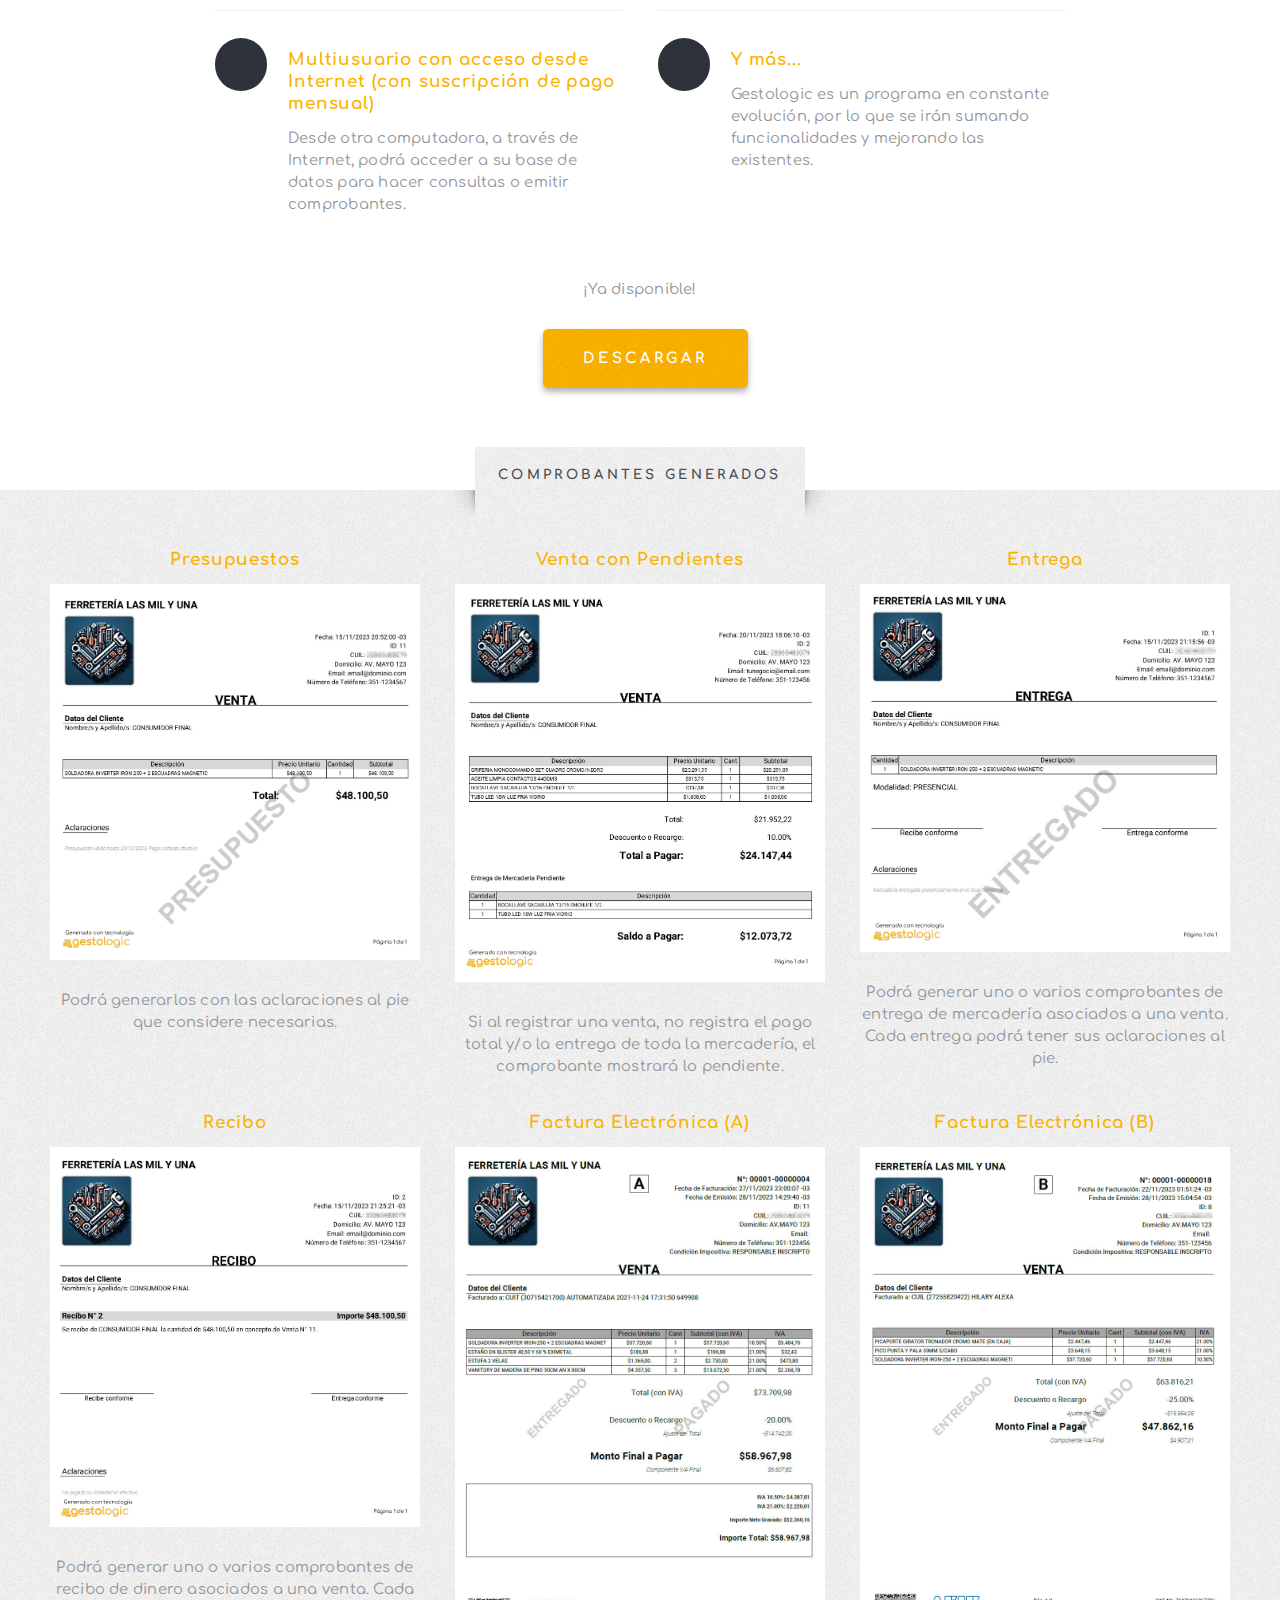
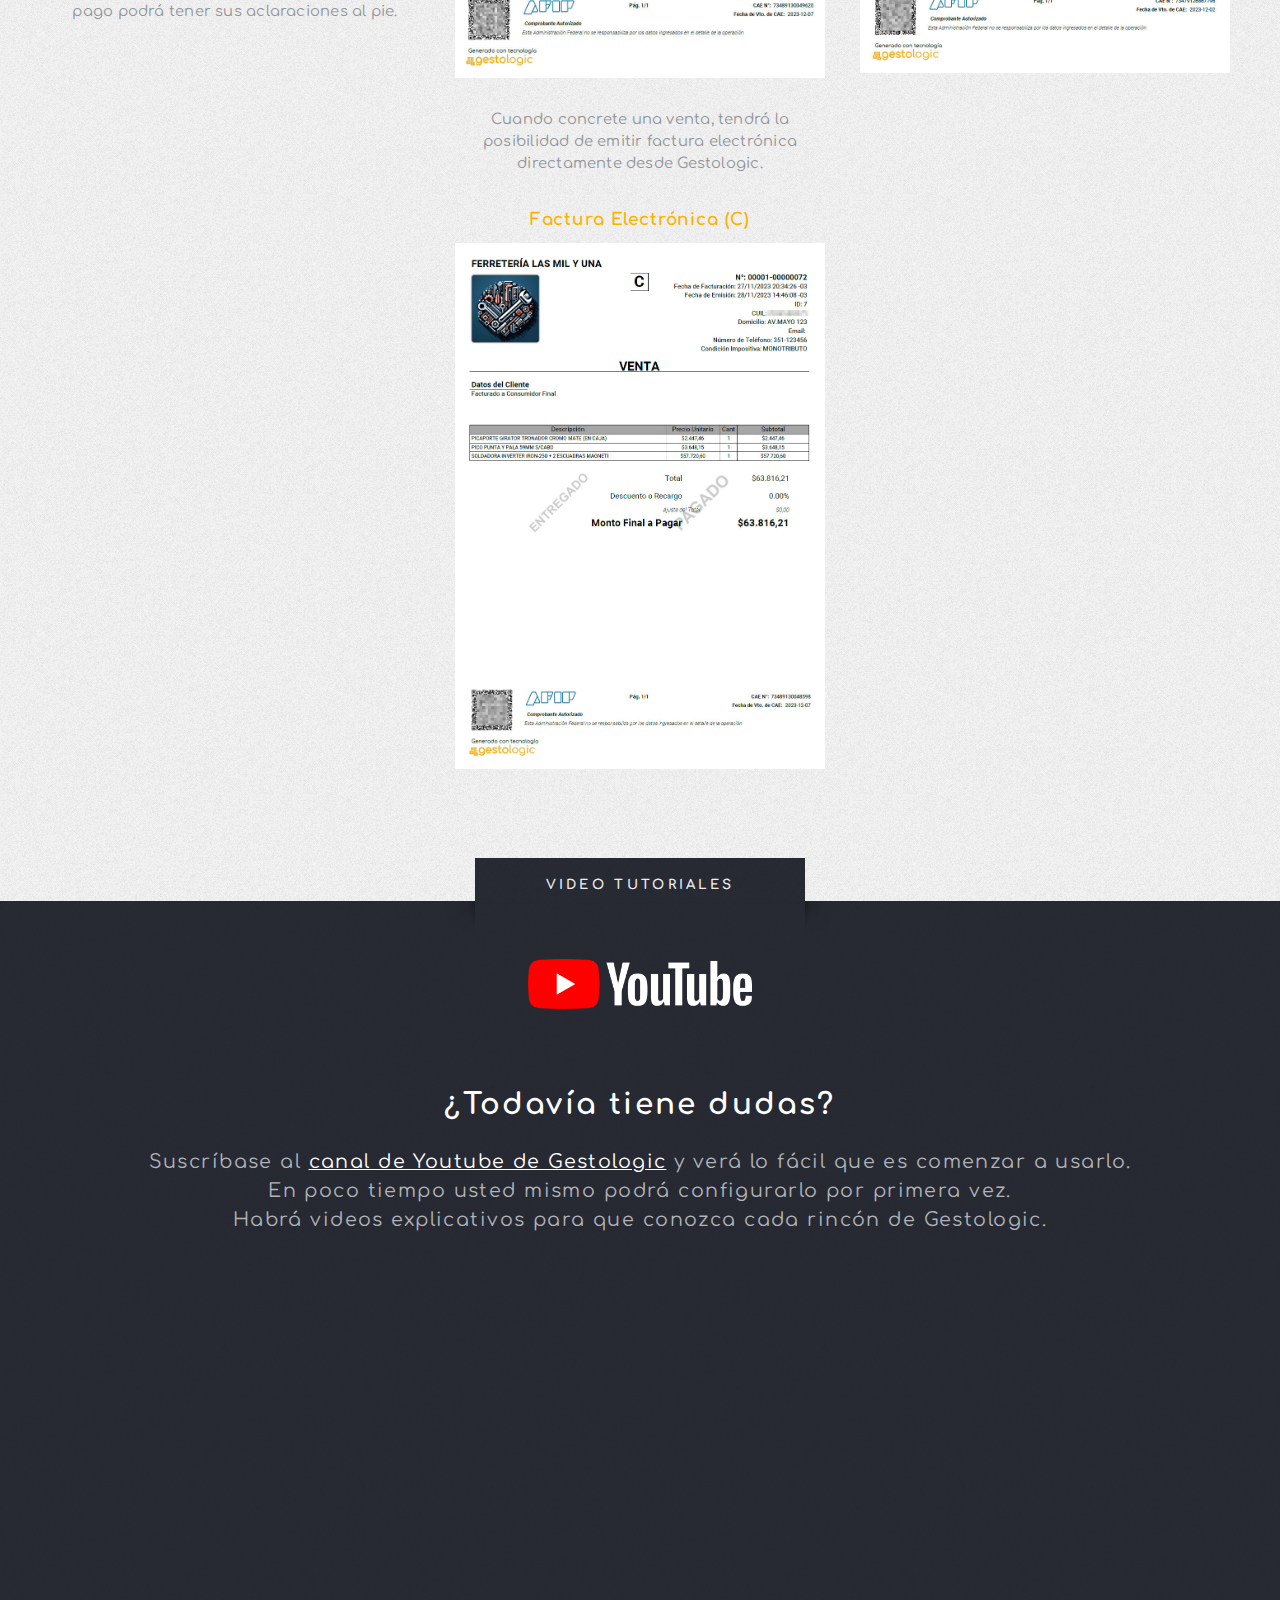
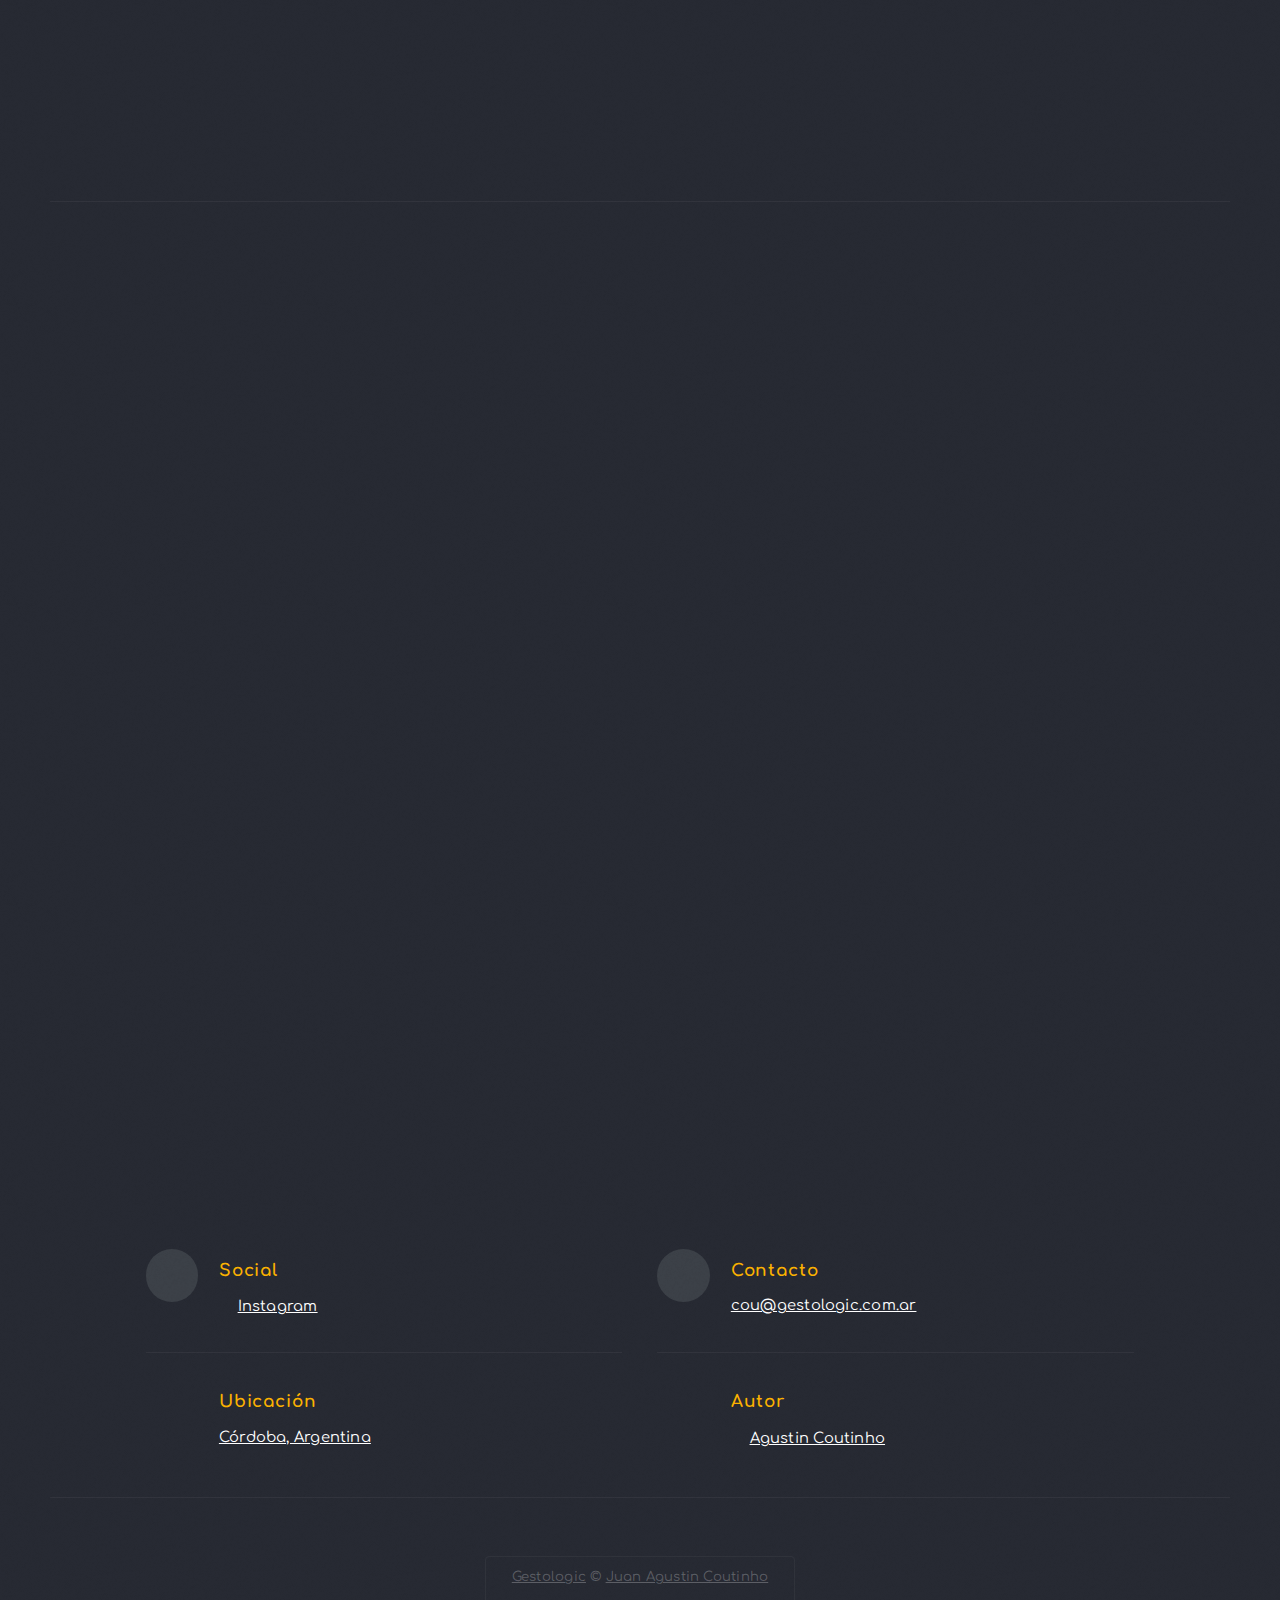
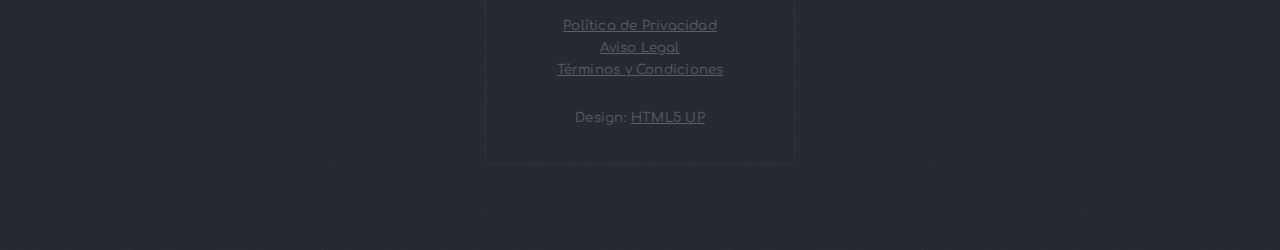
==== commit 5d3e8e0b: "Update" ====
--- a/index.html
+++ b/index.html
@@ -370,7 +370,6 @@
               Suscríbase al <a href="https://youtube.com/@Gestologic?feature=shared"> canal de Youtube de Gestologic</a> y verá lo fácil que es comenzar a usarlo.<br />
               En poco tiempo usted mismo podrá configurarlo por primera vez. <br />
               Habrá videos explicativos para que conozca cada rincón de Gestologic.<br />
-              <strong>Será fácil y GRATIS(*)</strong>.
             </p>
             <br />
             <div class="video-container">
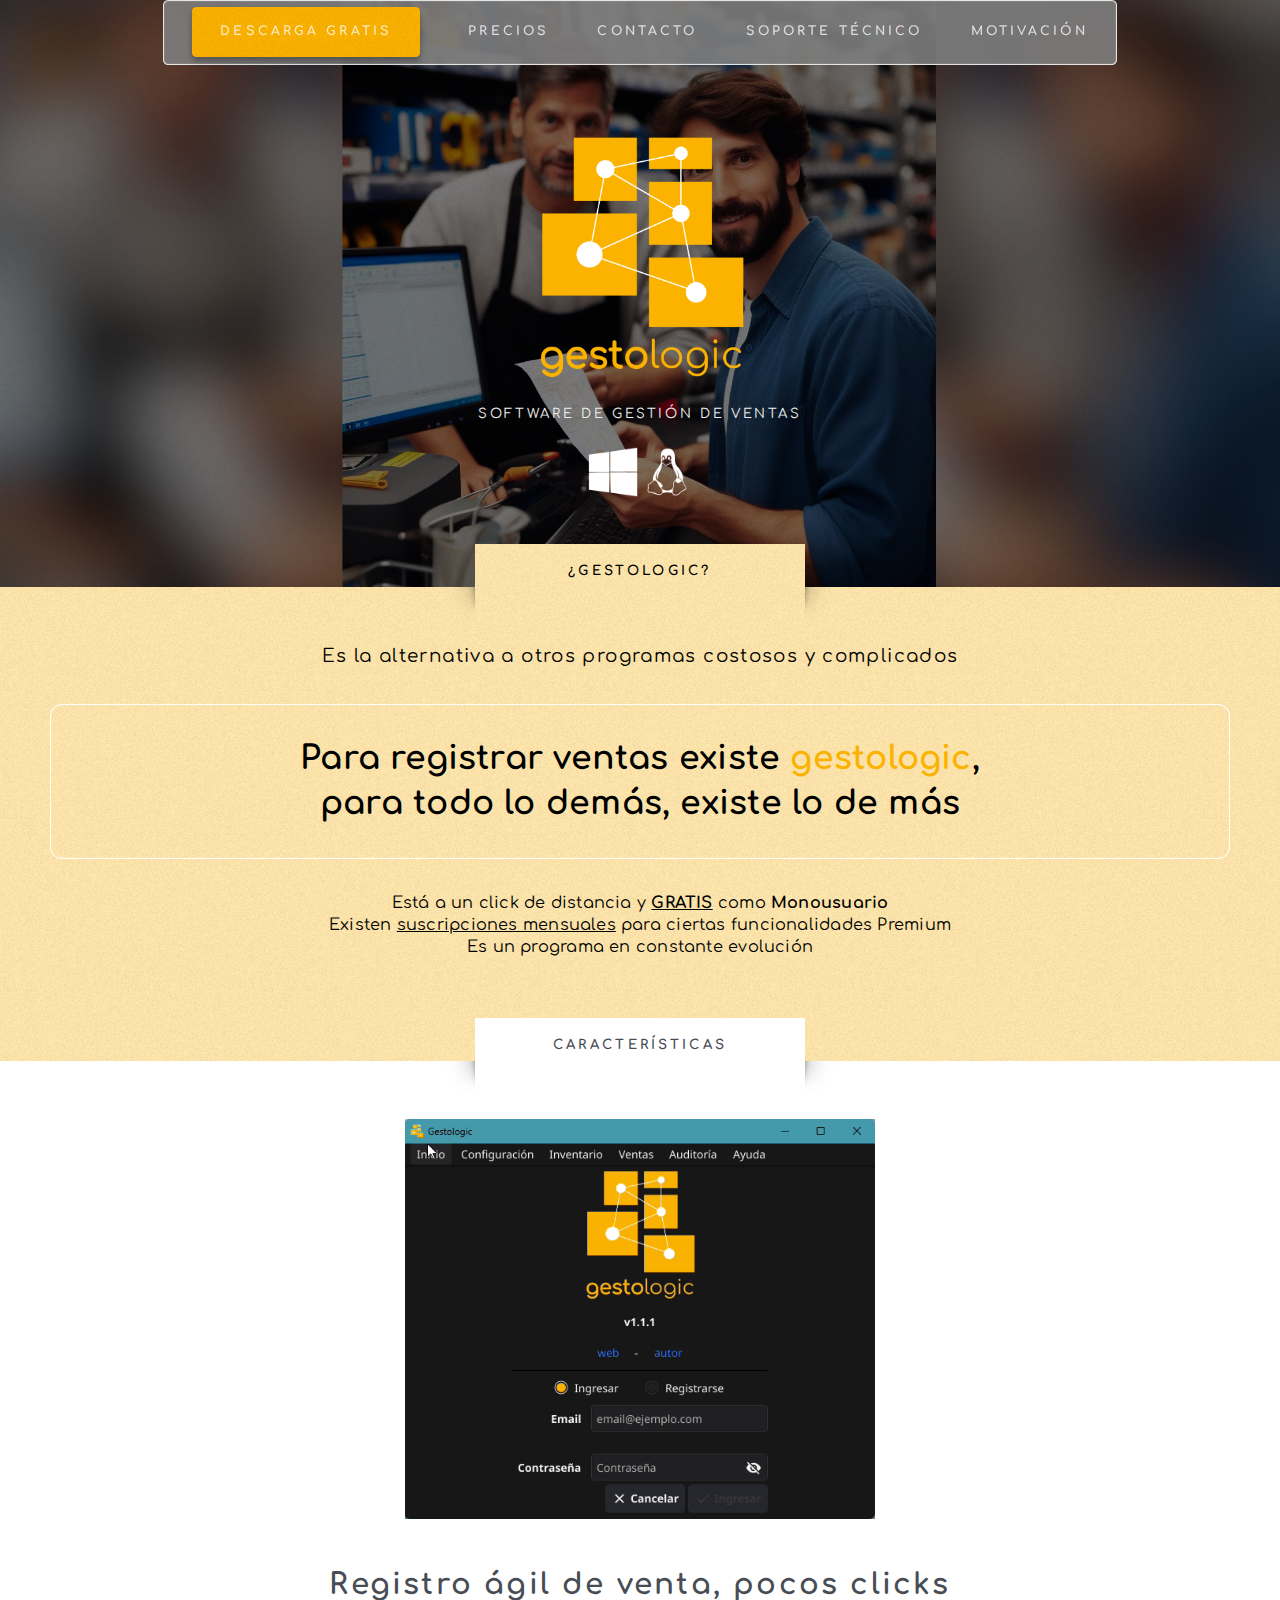
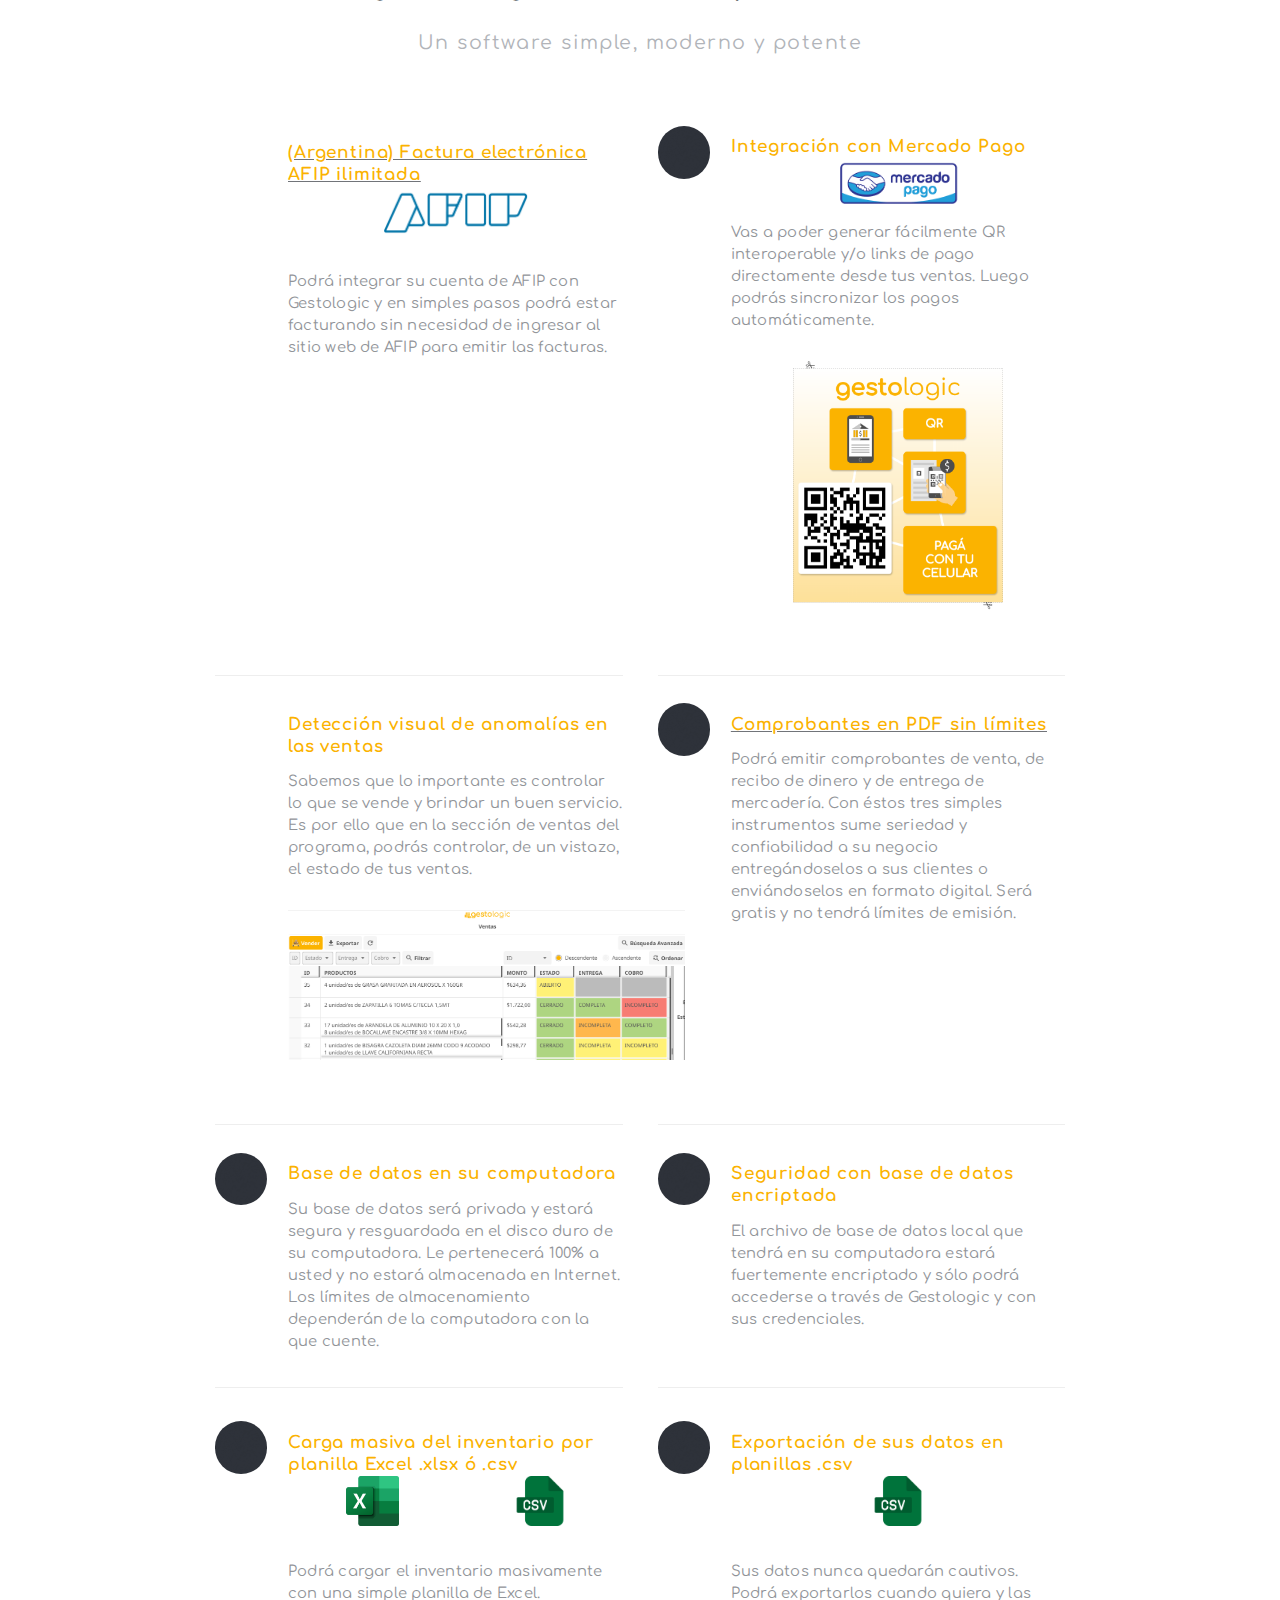
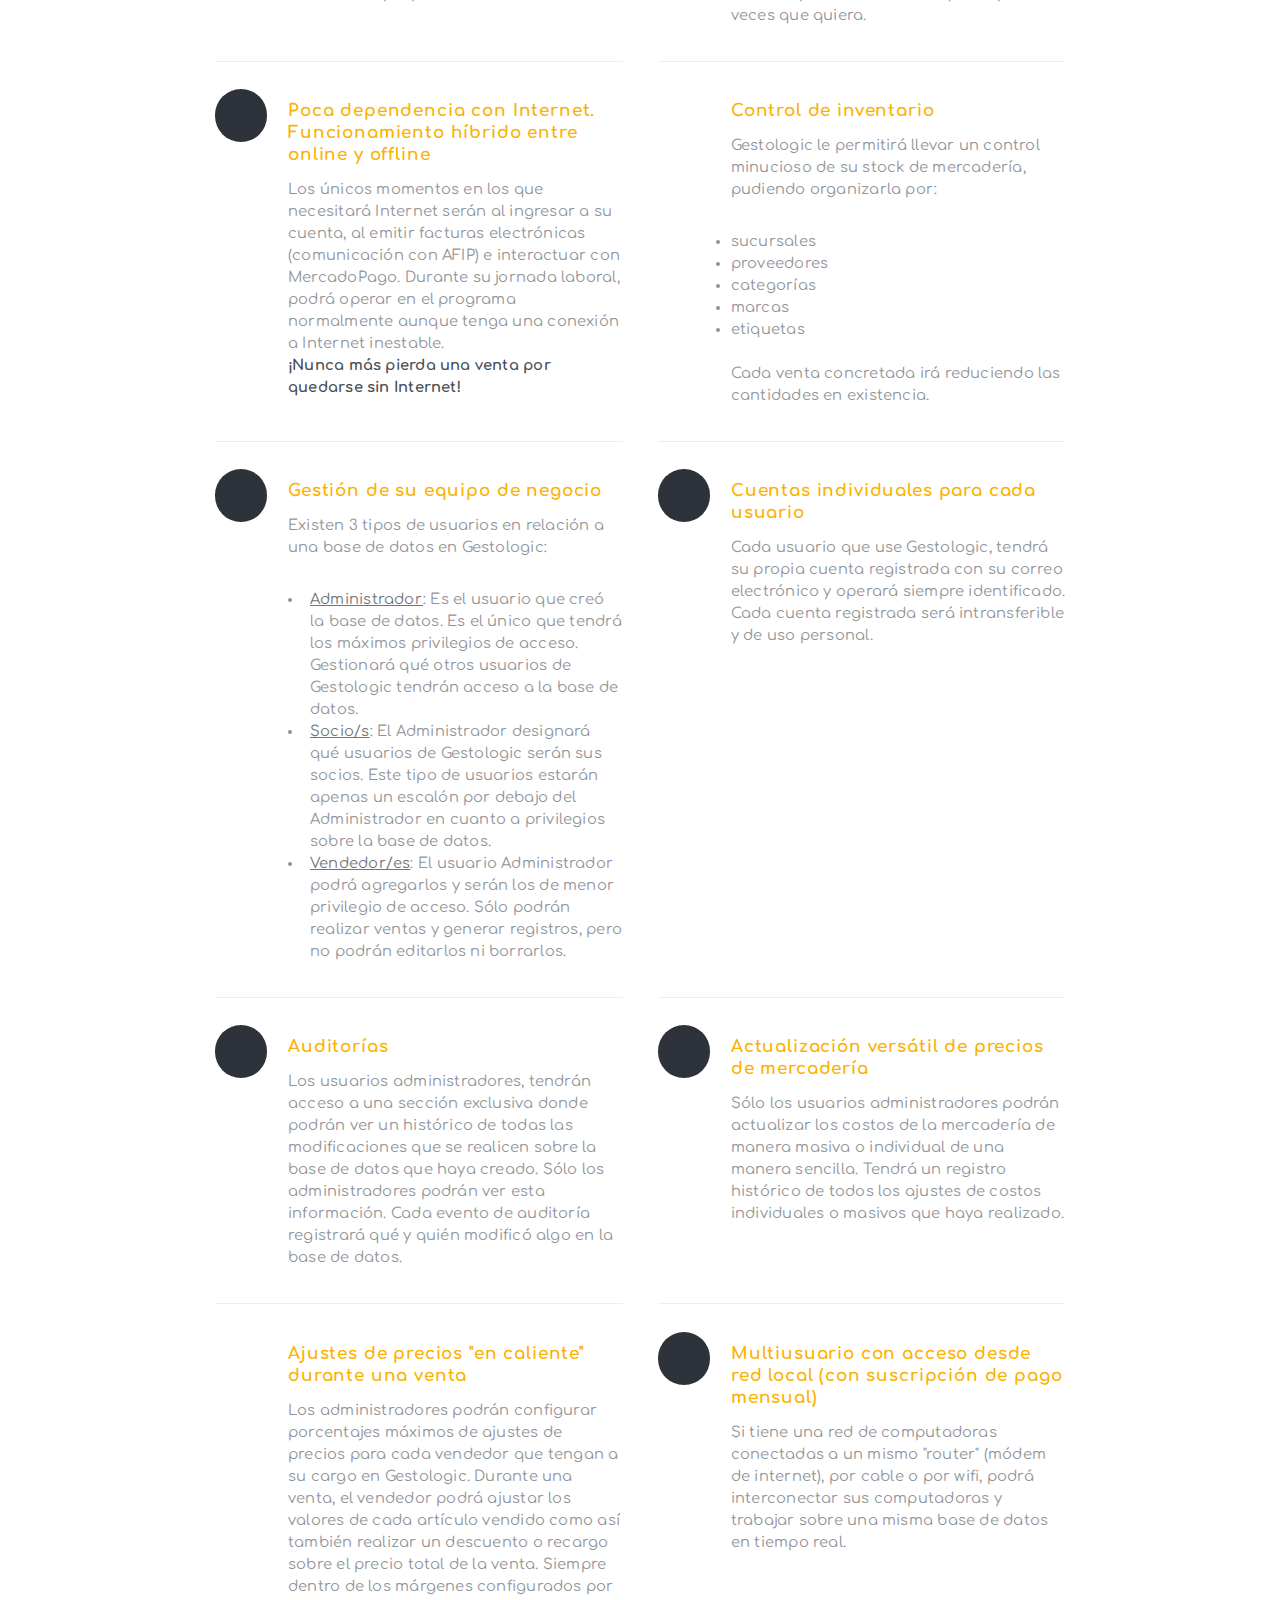
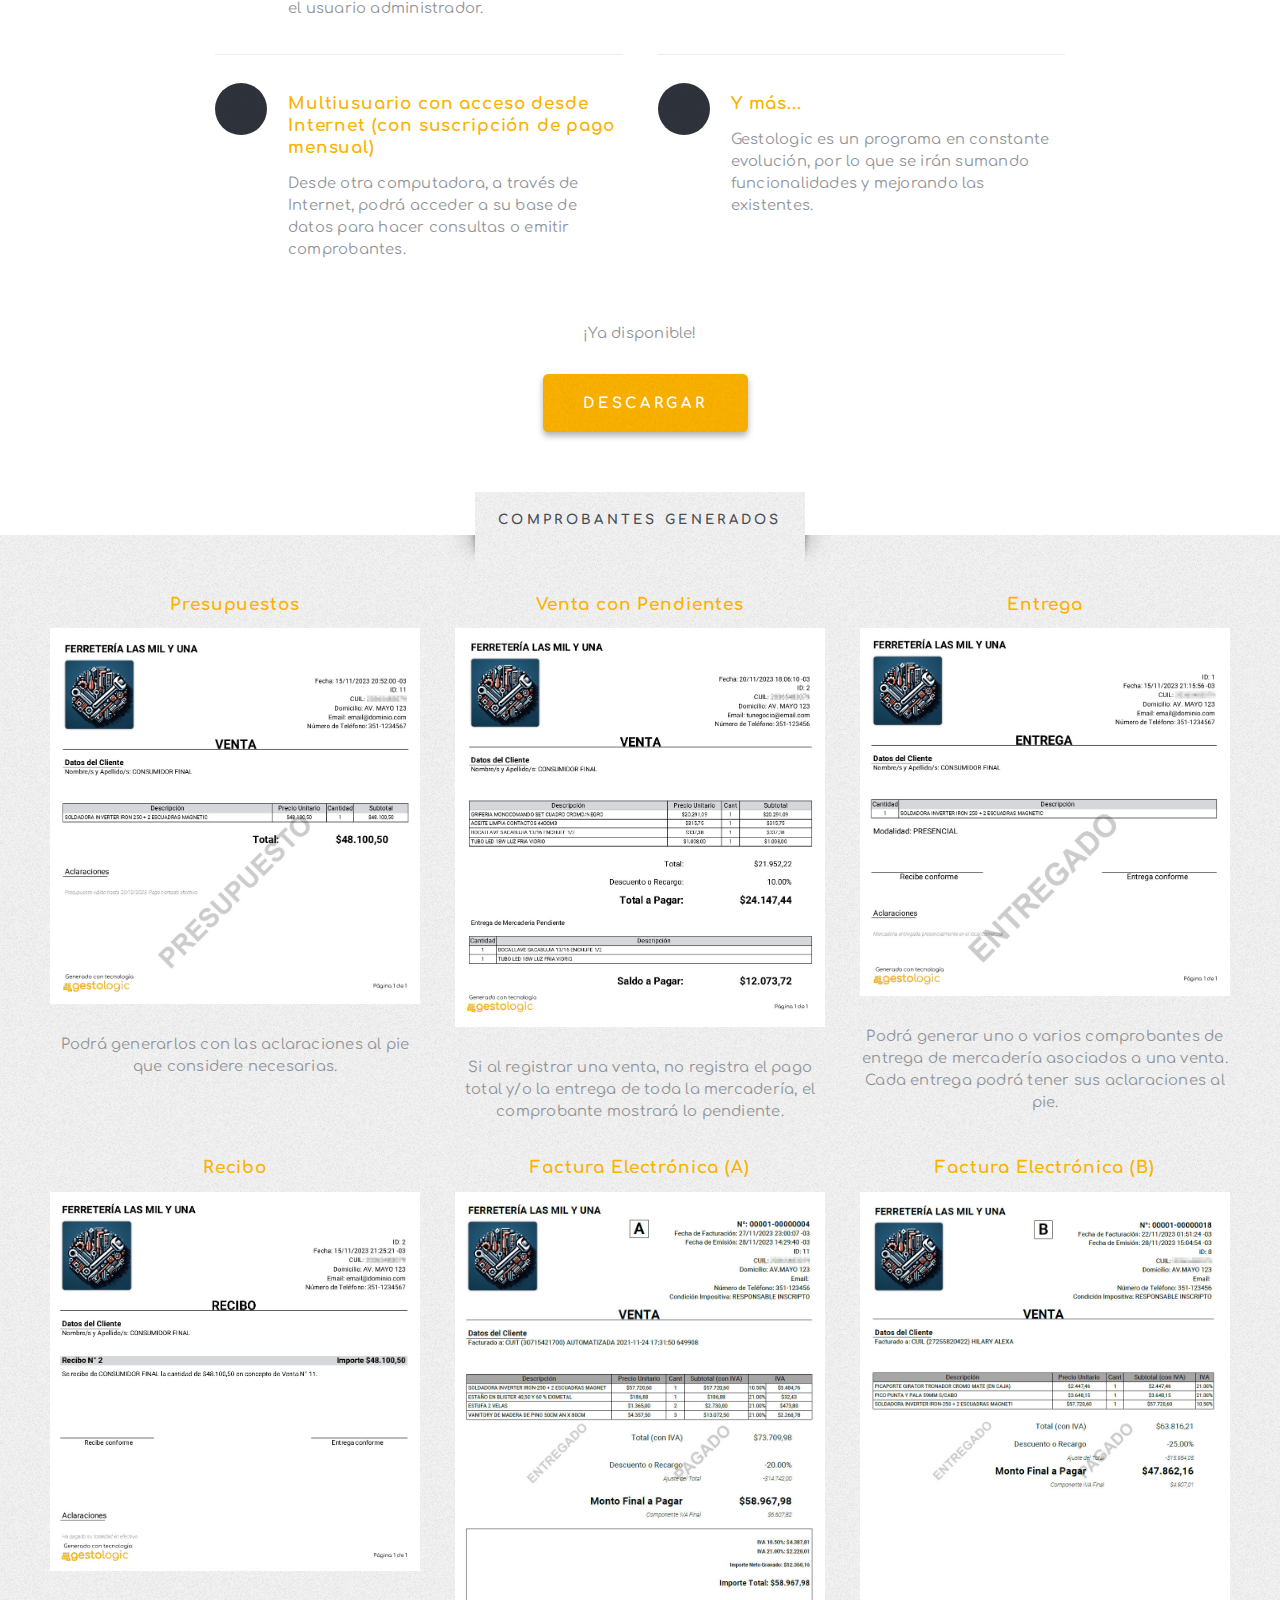
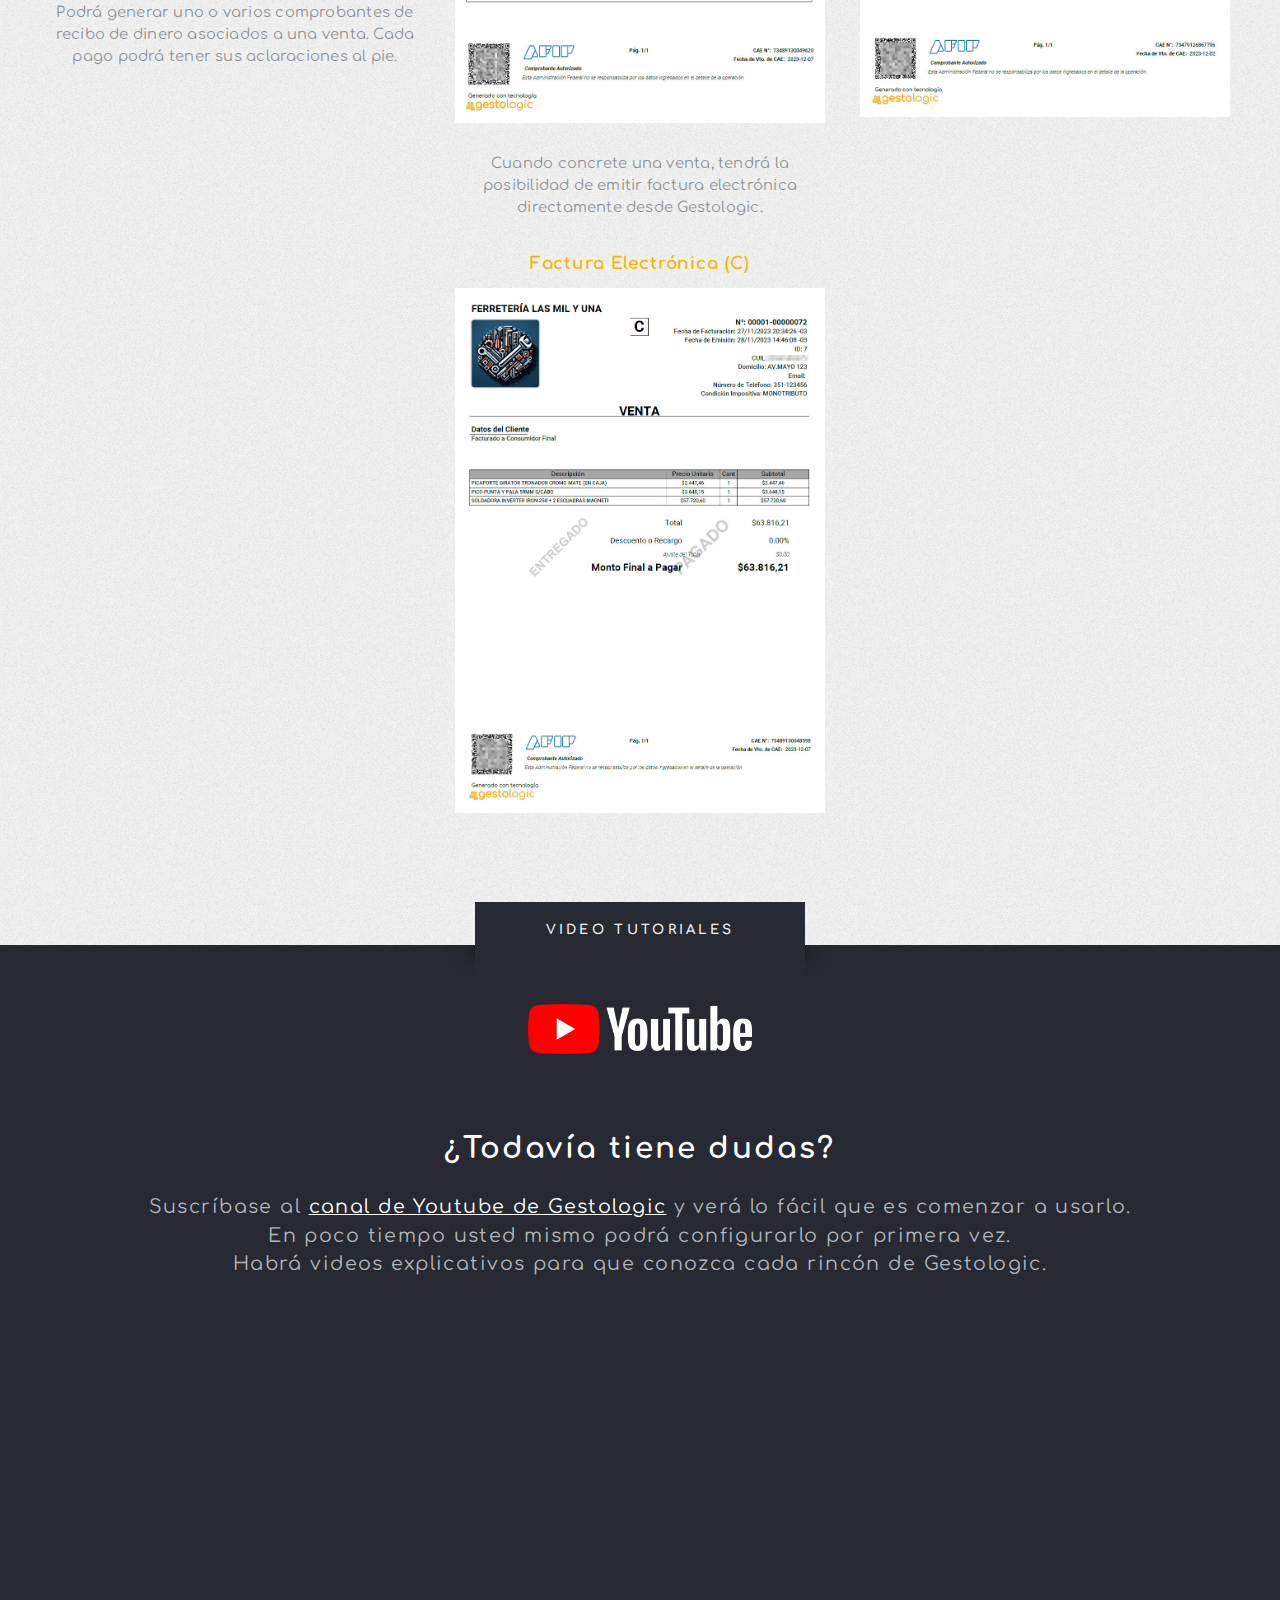
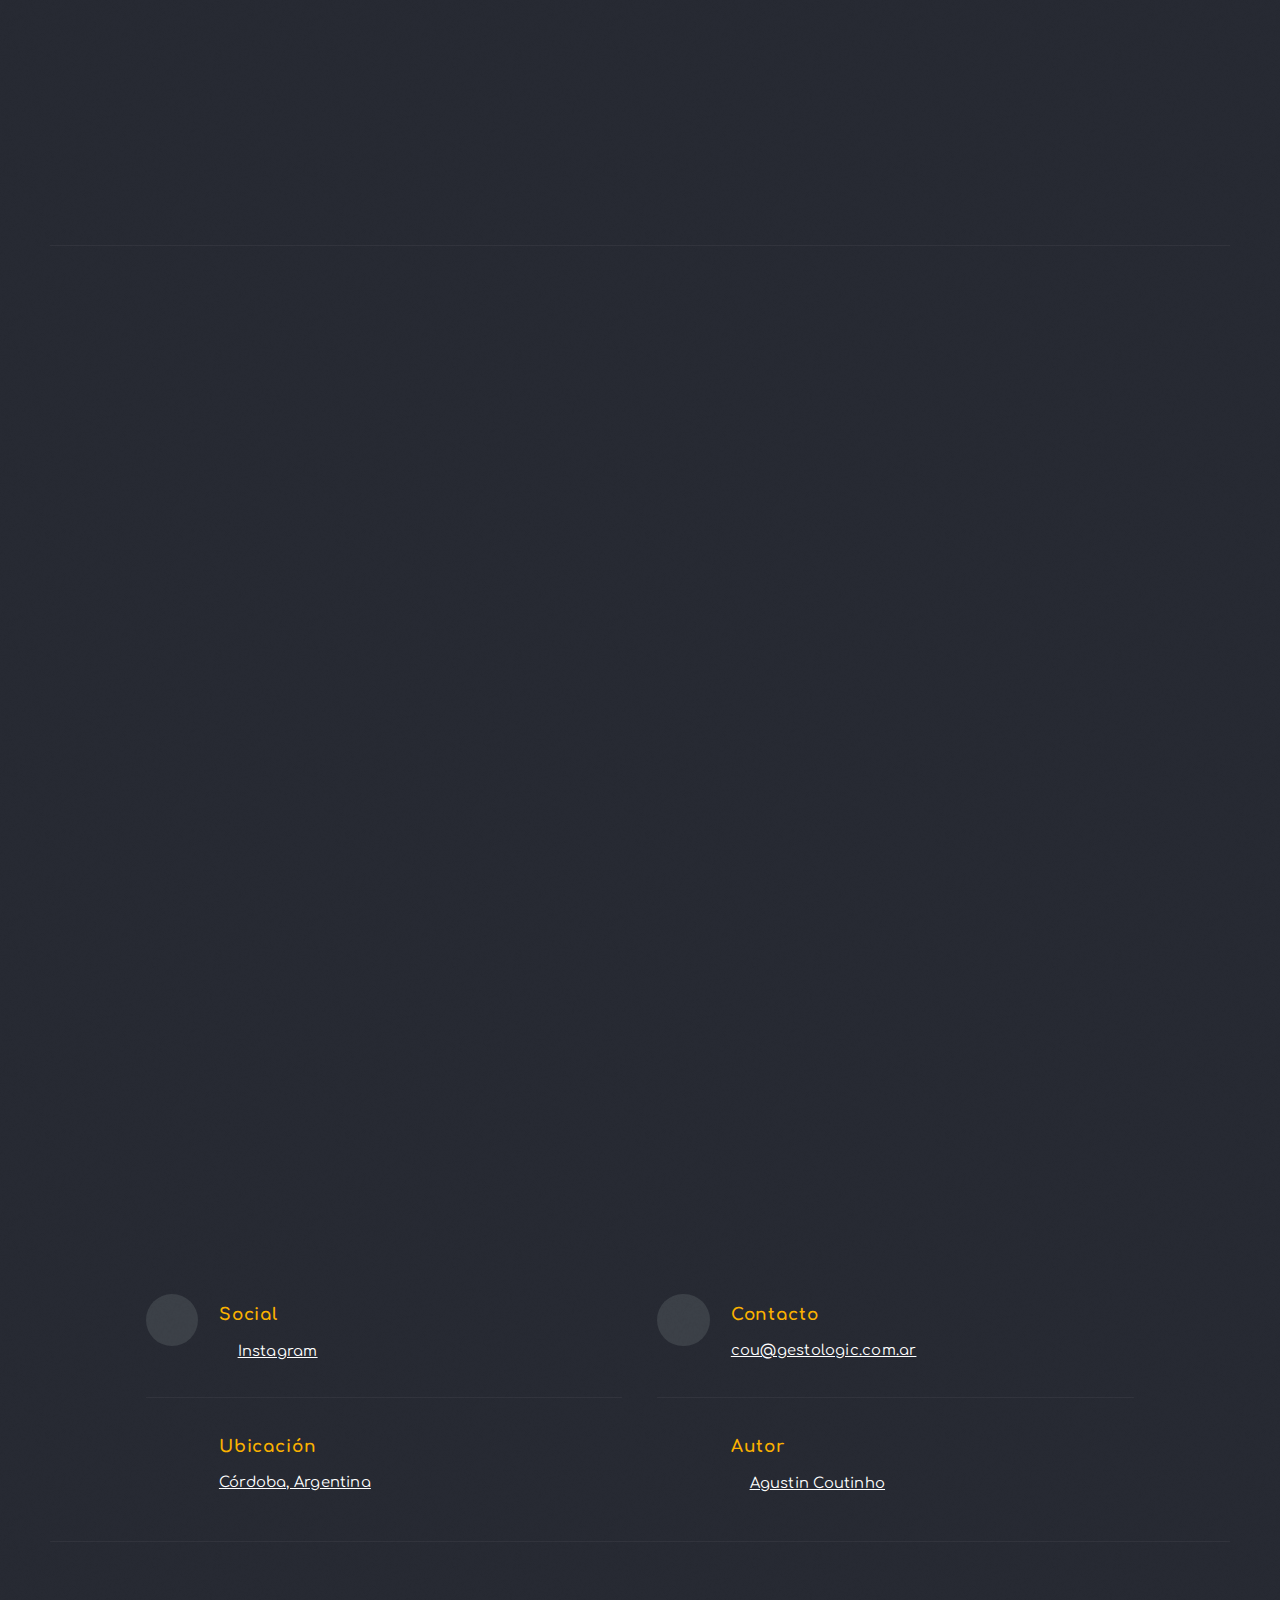
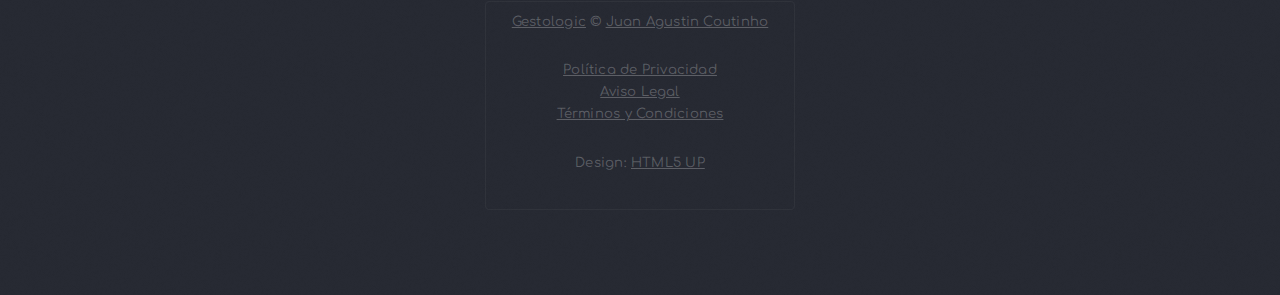
==== commit 7bed0d9e: "Changes" ====
--- a/index.html
+++ b/index.html
@@ -61,7 +61,7 @@
         <nav id="nav">
           <ul>
             <li><a class="button style1" href="download.html">Descarga Gratis</a></li>
-            <li><a href="subscriptions.html">Planes</a></li>
+            <li><a href="subscriptions.html">Precios</a></li>
             <li><a href="index.html#contact">Contacto</a></li>
             <li><a href="support.html">Soporte Técnico</a></li>
             <li>
@@ -80,13 +80,13 @@
       <section id="intro" class="wrapper style1">
         <div class="title">¿Gestologic?</div>
         <div class="container">
-          <p class="style1">La tecnología accesible que le hacía falta a pequeños y medianos comerciantes</p>
-          <p class="style2">Es la alternativa a otros programas costosos y complicados</p>
+          <p class="style1">Es la alternativa a otros programas costosos y complicados</p>
+          <p class="style2">Para registrar ventas existe <span style="color: #fbb200">gestologic</span>,<br />para todo lo demás, existe lo de más</p>
           <p class="style3">
-            Estará a un click de distancia y <a href="subscriptions.html"><strong>GRATIS</strong></a> como <strong>Monousuario.</strong>
+            Está a un click de distancia y <a href="subscriptions.html"><strong>GRATIS</strong></a> como <strong>Monousuario</strong>
           </p>
-          <p class="style3">Existirán <a href="subscriptions.html">suscripciones mensuales</a> pagas para <strong>Multiusuario.</strong></p>
-          <p class="style3"><strong>No habrá costos ocultos</strong></p>
+          <p class="style3">Existen <a href="subscriptions.html">suscripciones mensuales</a> para ciertas funcionalidades Premium</p>
+          <p class="style3">Es un programa en constante evolución</p>
         </div>
       </section>
 
@@ -113,10 +113,7 @@
                         <img src="images/logo_afip.png" alt="" height="50" />
                       </h3>
                     </a>
-                    <p>
-                      Se lo guiará para configurar el programa con su usuario de AFIP y en simples pasos podrá estar facturando sin necesidad de ingresar al sitio web de AFIP para emitir las facturas.
-                      Lo podrá hacer todo desde Gestologic.
-                    </p>
+                    <p>Podrá integrar su cuenta de AFIP con Gestologic y en simples pasos podrá estar facturando sin necesidad de ingresar al sitio web de AFIP para emitir las facturas.</p>
                   </section>
                 </div>
                 <div class="col-6 col-12-medium">
@@ -134,7 +131,7 @@
                     <h3 class="icon fa-light fa-triangle-exclamation">Detección visual de anomalías en las ventas</h3>
                     <p>
                       Sabemos que lo importante es controlar lo que se vende y brindar un buen servicio.<br />
-                      Es por ello que en la sección de ventas del programa, podrás controlar de un vistazo el estado de tus ventas.
+                      Es por ello que en la sección de ventas del programa, podrás controlar, de un vistazo, el estado de tus ventas.
                     </p>
                     <a href="images/sell-colors-demo.png" class="image featured"><img src="images/sell-colors-demo.png" alt="" height="150" /></a>
                   </section>
--- a/assets/css/main.css
+++ b/assets/css/main.css
@@ -1710,13 +1710,13 @@
 }
 
 table.default td {
-  border: 1px solid #ddd; /* Añade un borde de 1 píxel gris a cada celda */
+  border: 1px solid rgba(125, 125, 125, 0.5);
   padding: 0.5em 1em 0.5em 1em;
   vertical-align: middle;
 }
 
 table.default th {
-  border: 1px solid #ddd; /* Añade un borde de 1 píxel gris a cada celda */
+  border: 1px solid rgba(125, 125, 125, 0.5);
   text-align: left;
   font-weight: 400;
   padding: 0.5em 1em 0.5em 1em;
@@ -2244,7 +2244,7 @@
 }
 
 .wrapper.style1 .title {
-  background: #ffcb48 url("images/overlay.png");
+  background: #ffe7ad url("images/overlay.png");
   color: #000000;
 }
 
@@ -2465,6 +2465,7 @@
 #intro {
   padding-bottom: 8em;
   text-align: center;
+  background-color: #ffe7ad;
 }
 
 #intro p.style1 {
@@ -2476,9 +2477,8 @@
   font-weight: 700;
   color: #000000;
   border-radius: 0.35em;
-  box-shadow: inset 0px 0px 1px 1px rgba(255, 255, 255, 0.25);
+  box-shadow: inset 0px 0px 1px 1px rgba(255, 255, 255, 1);
   font-size: 2.75em;
-  letter-spacing: 0.075em;
   line-height: 1.35em;
   padding: 1em 0 1em 0;
   margin-bottom: 1em;
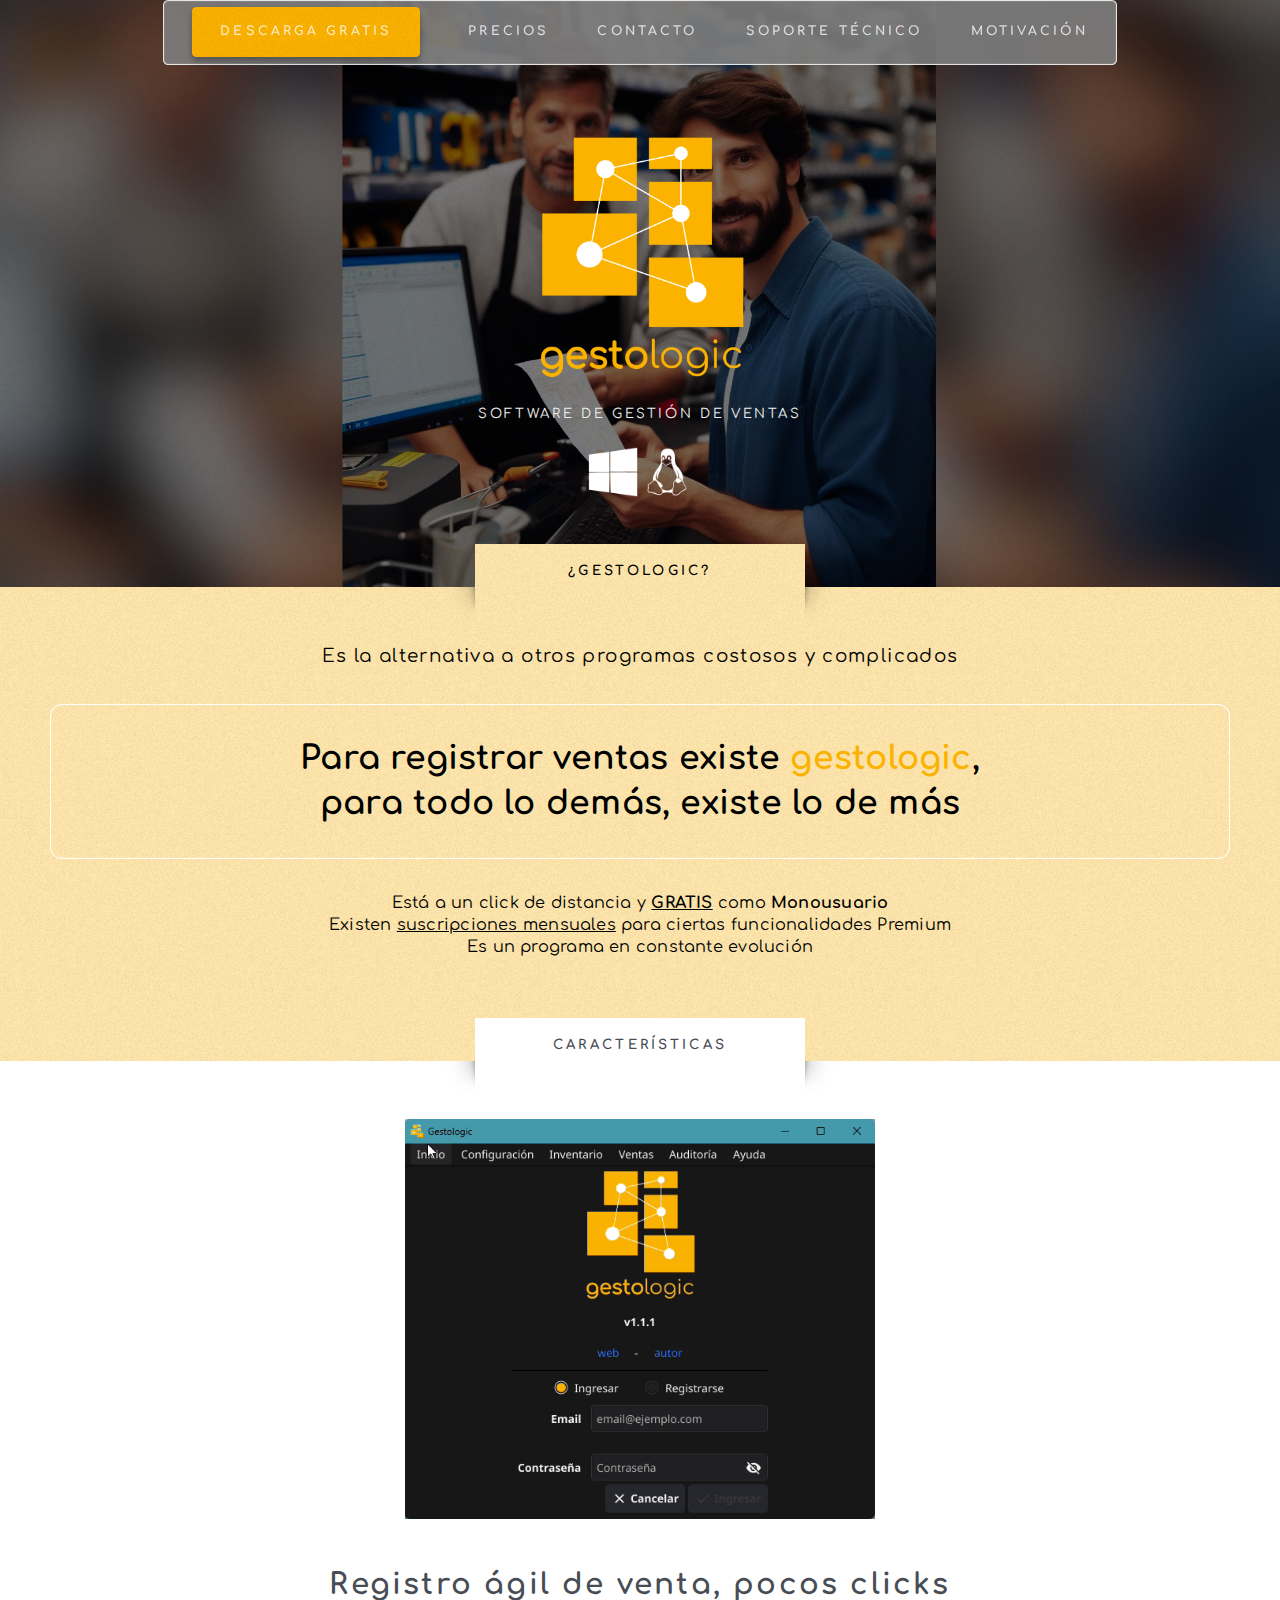
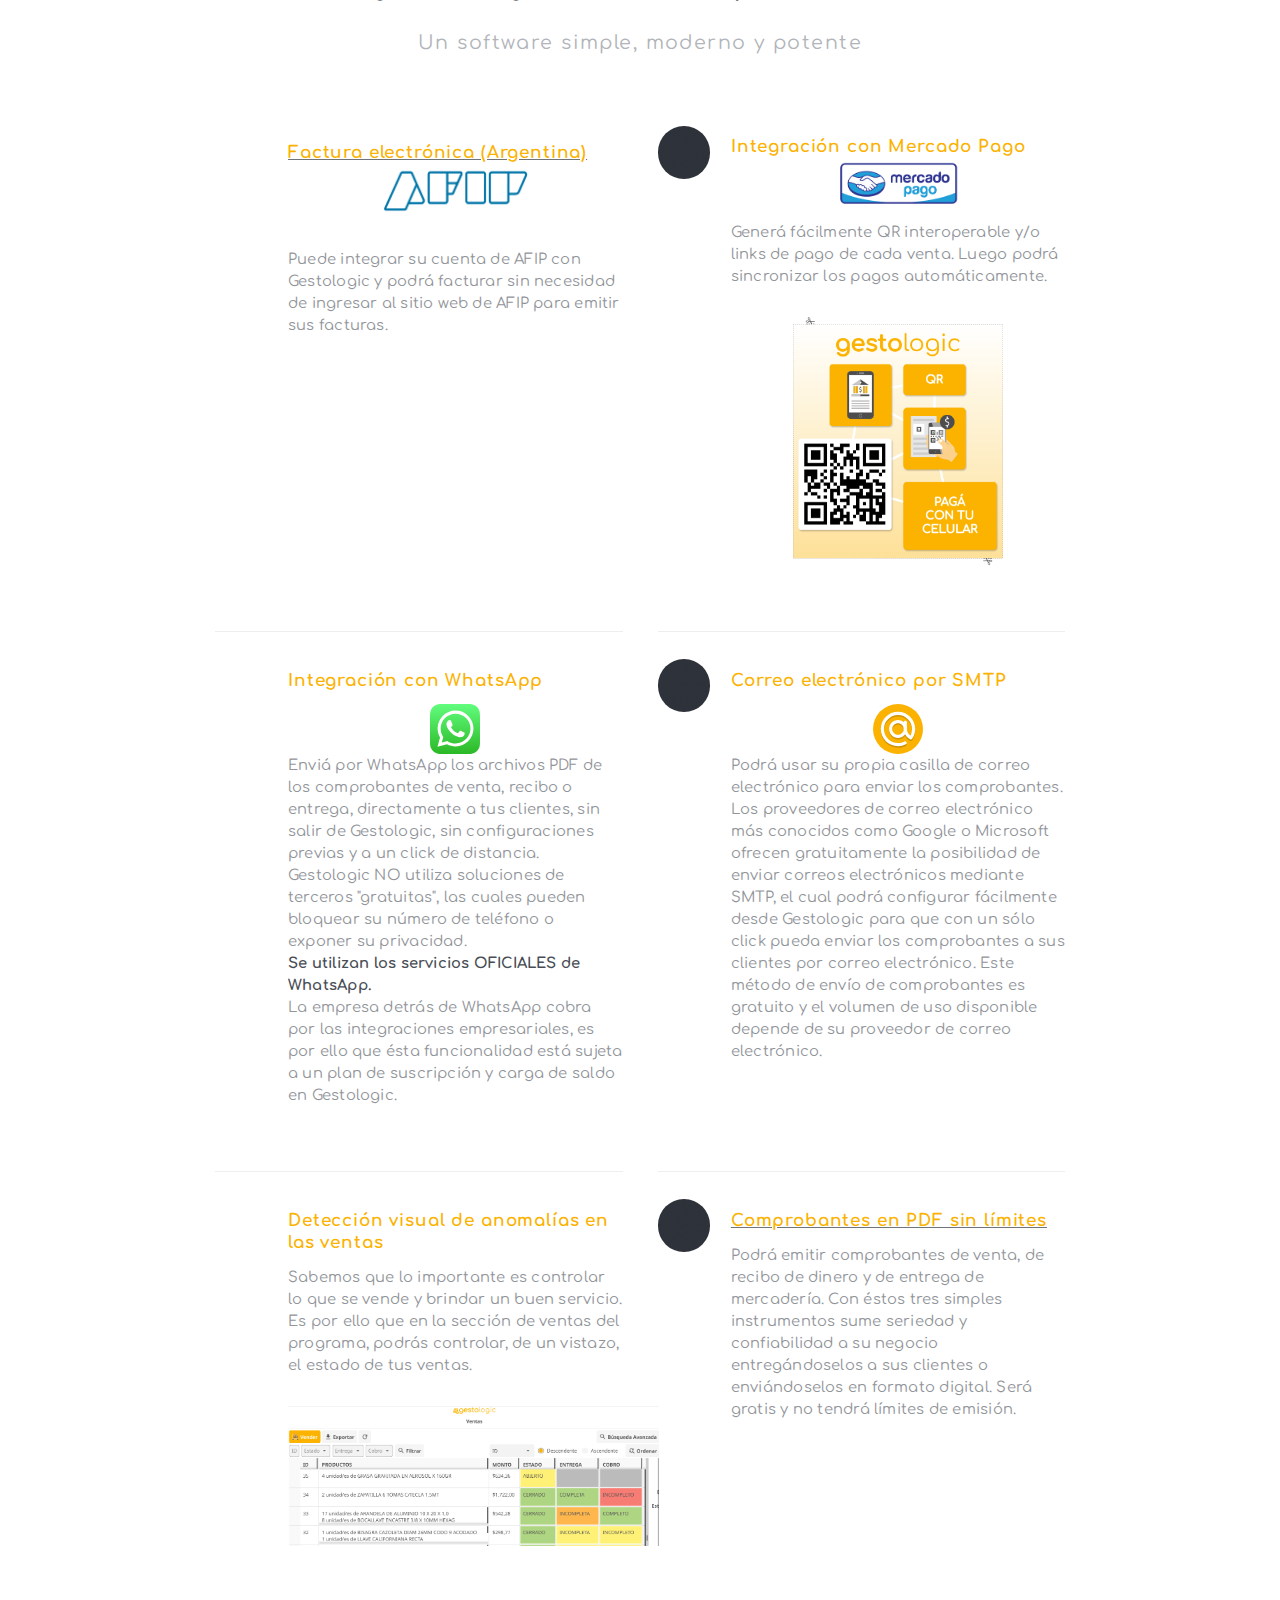
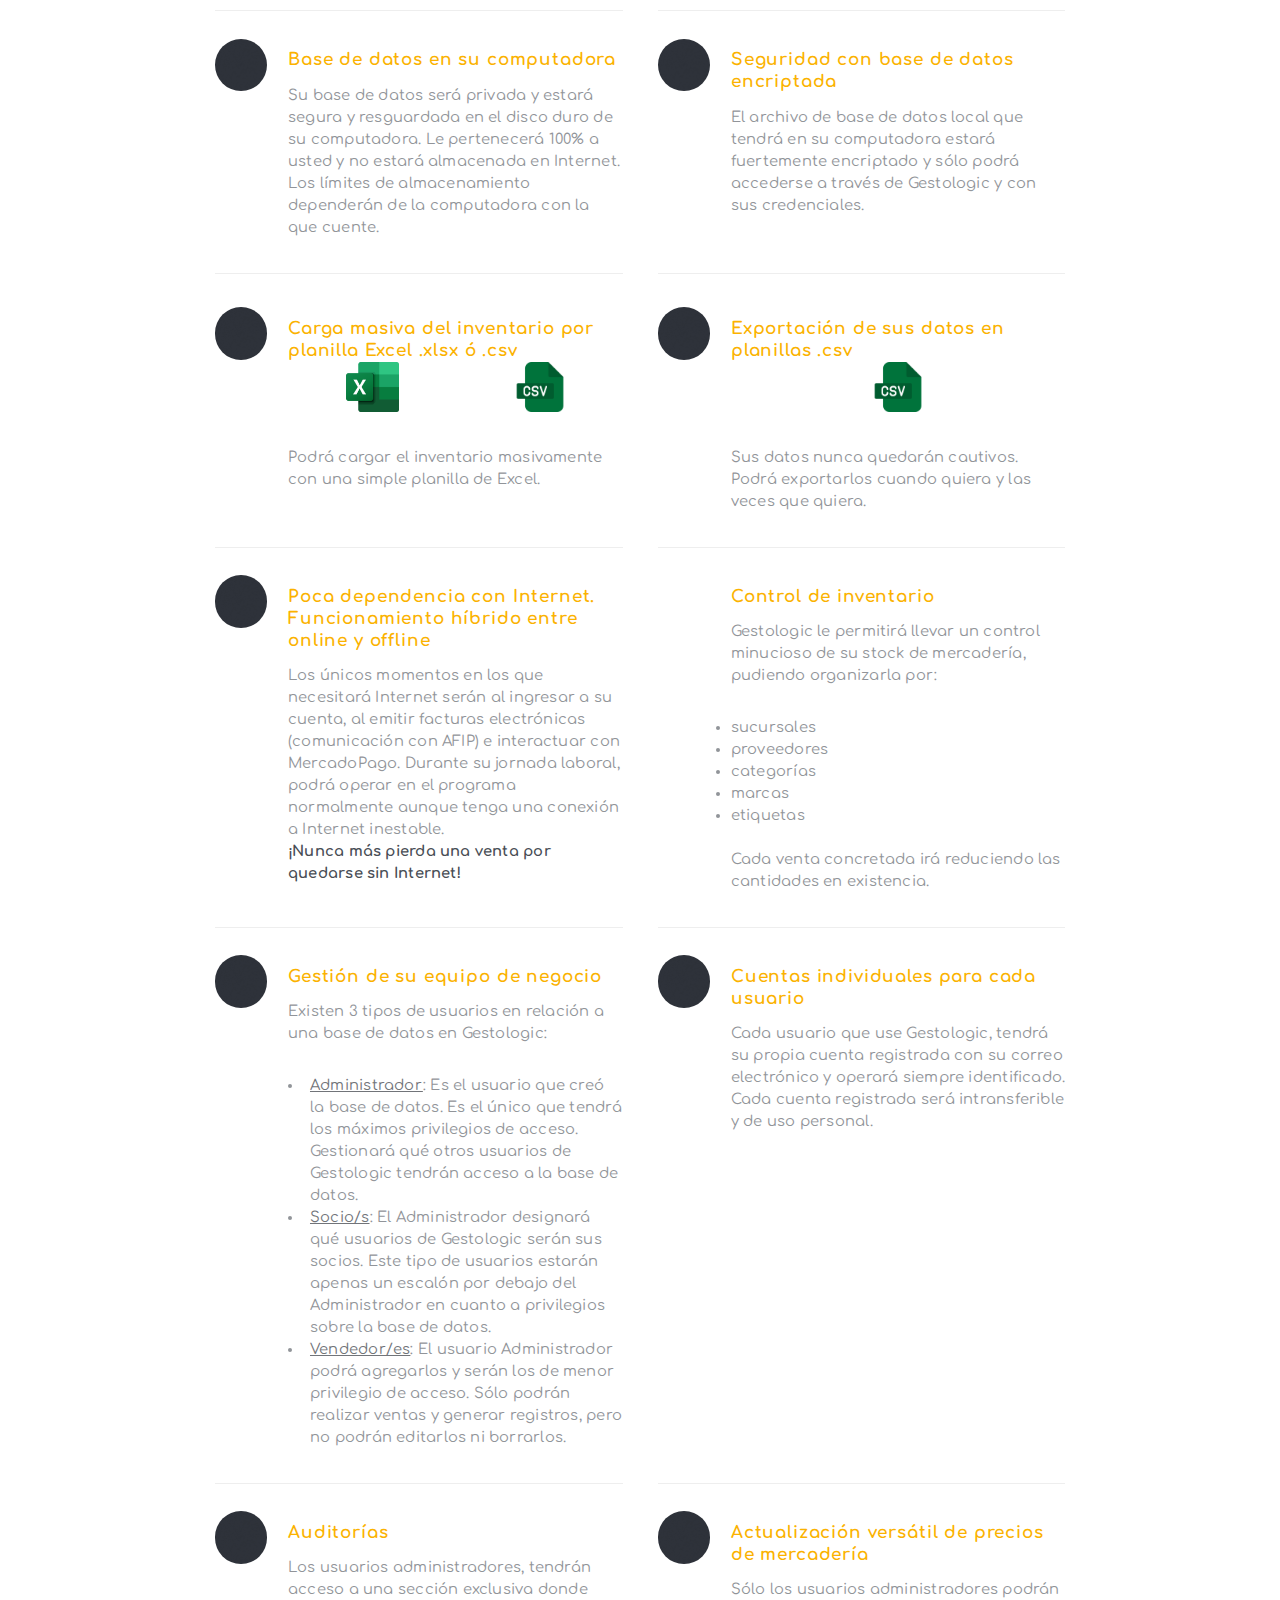
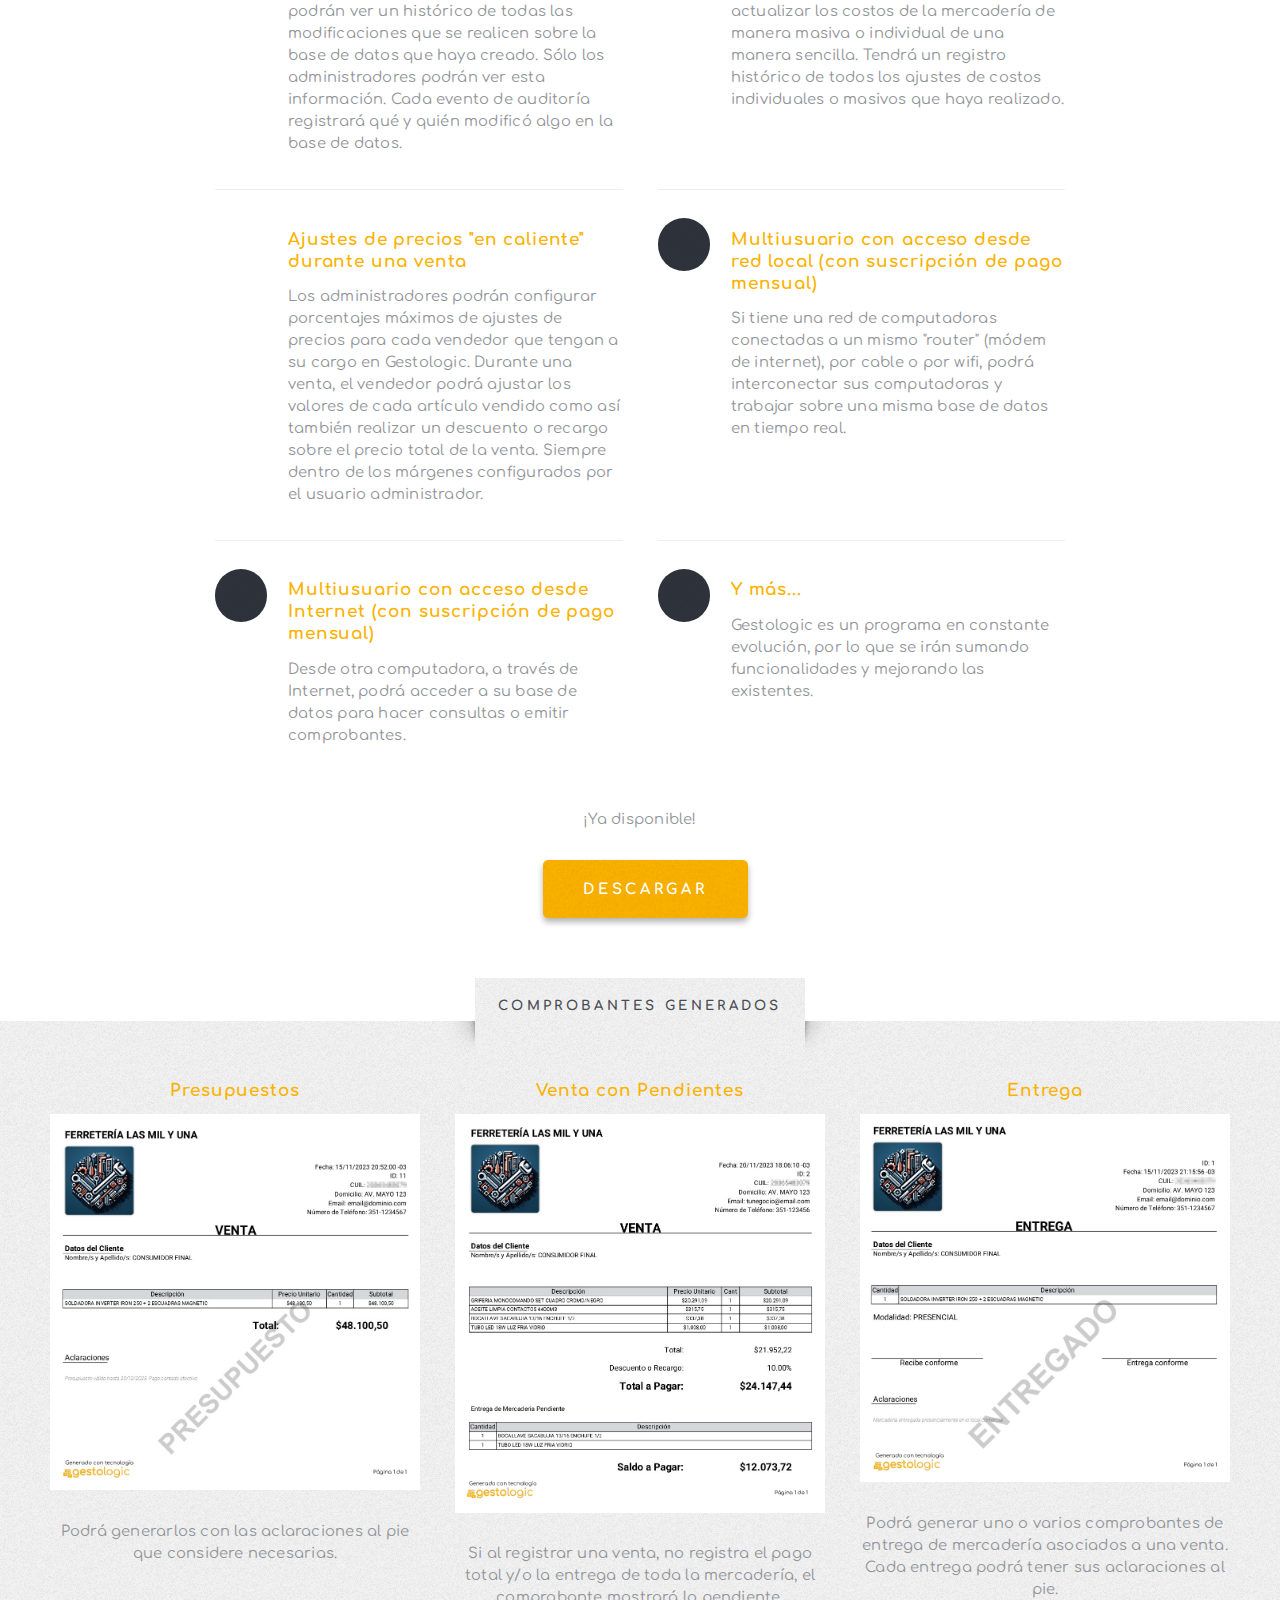
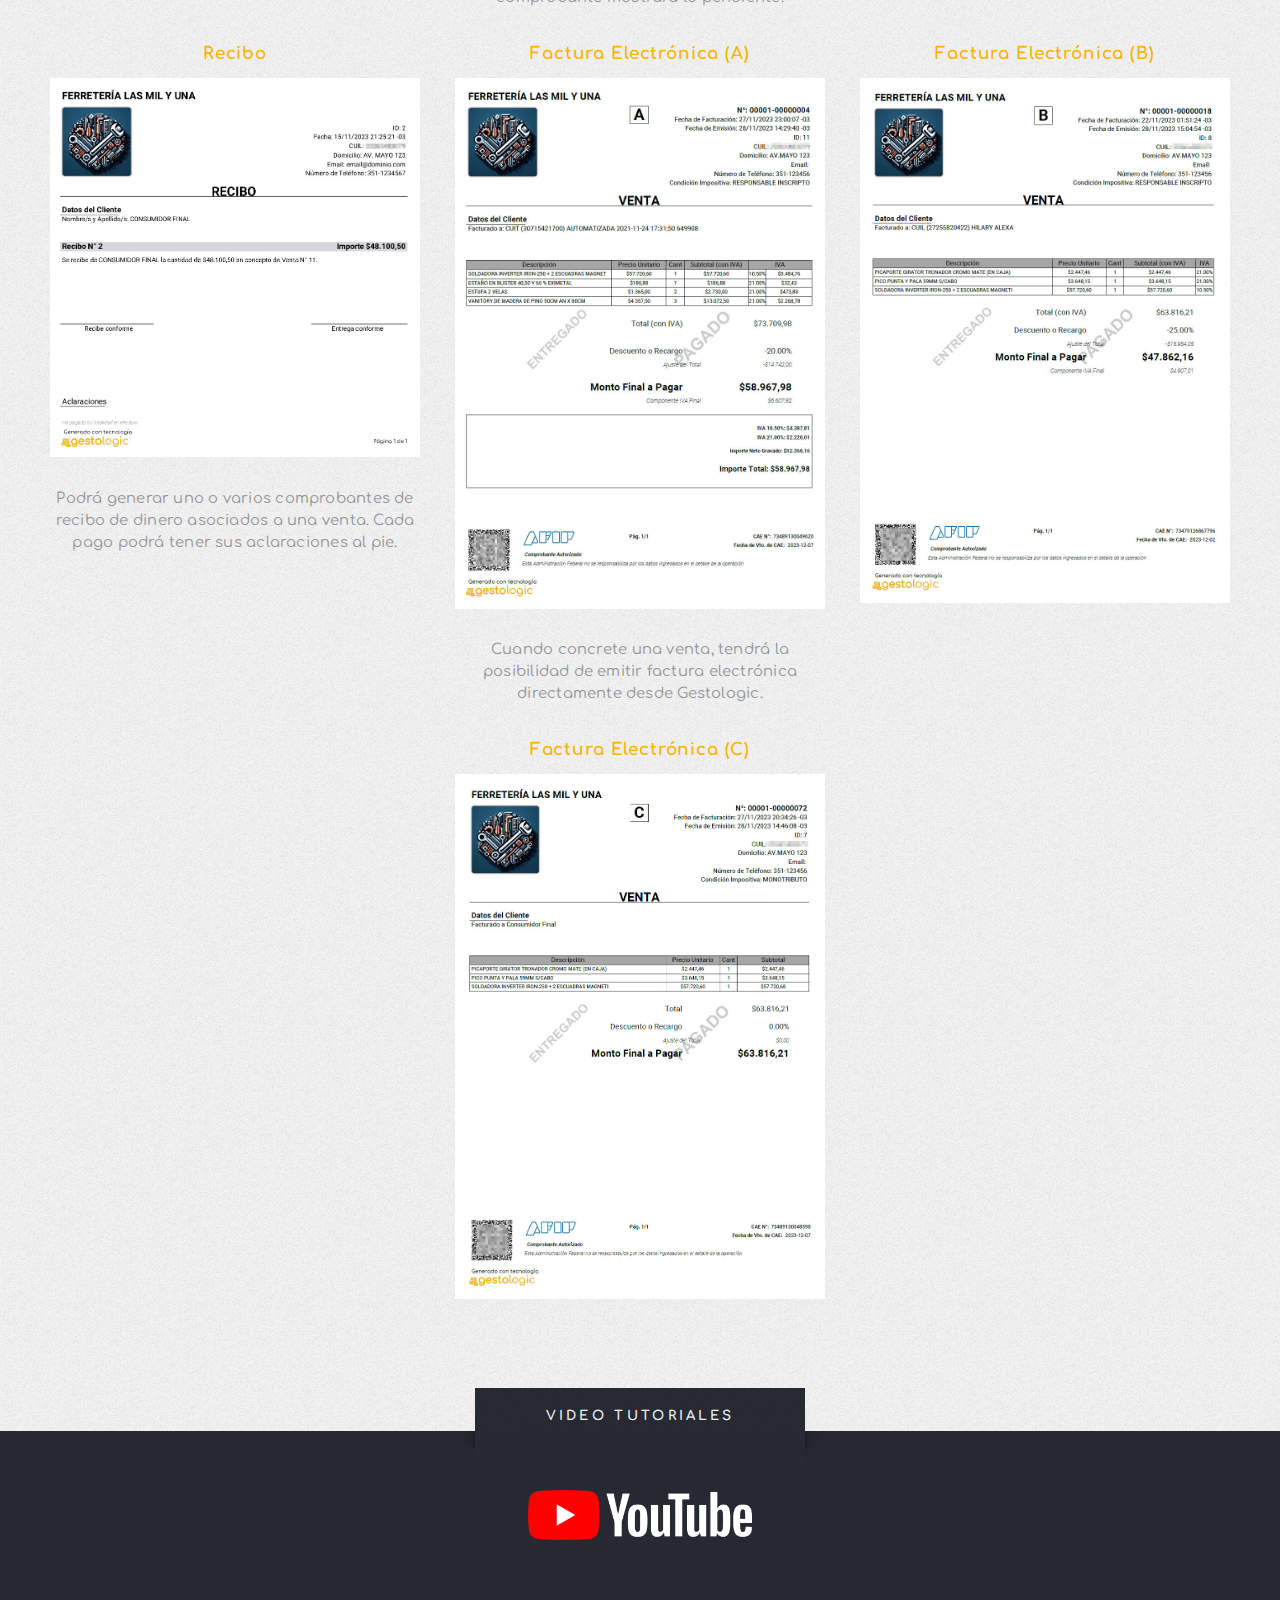
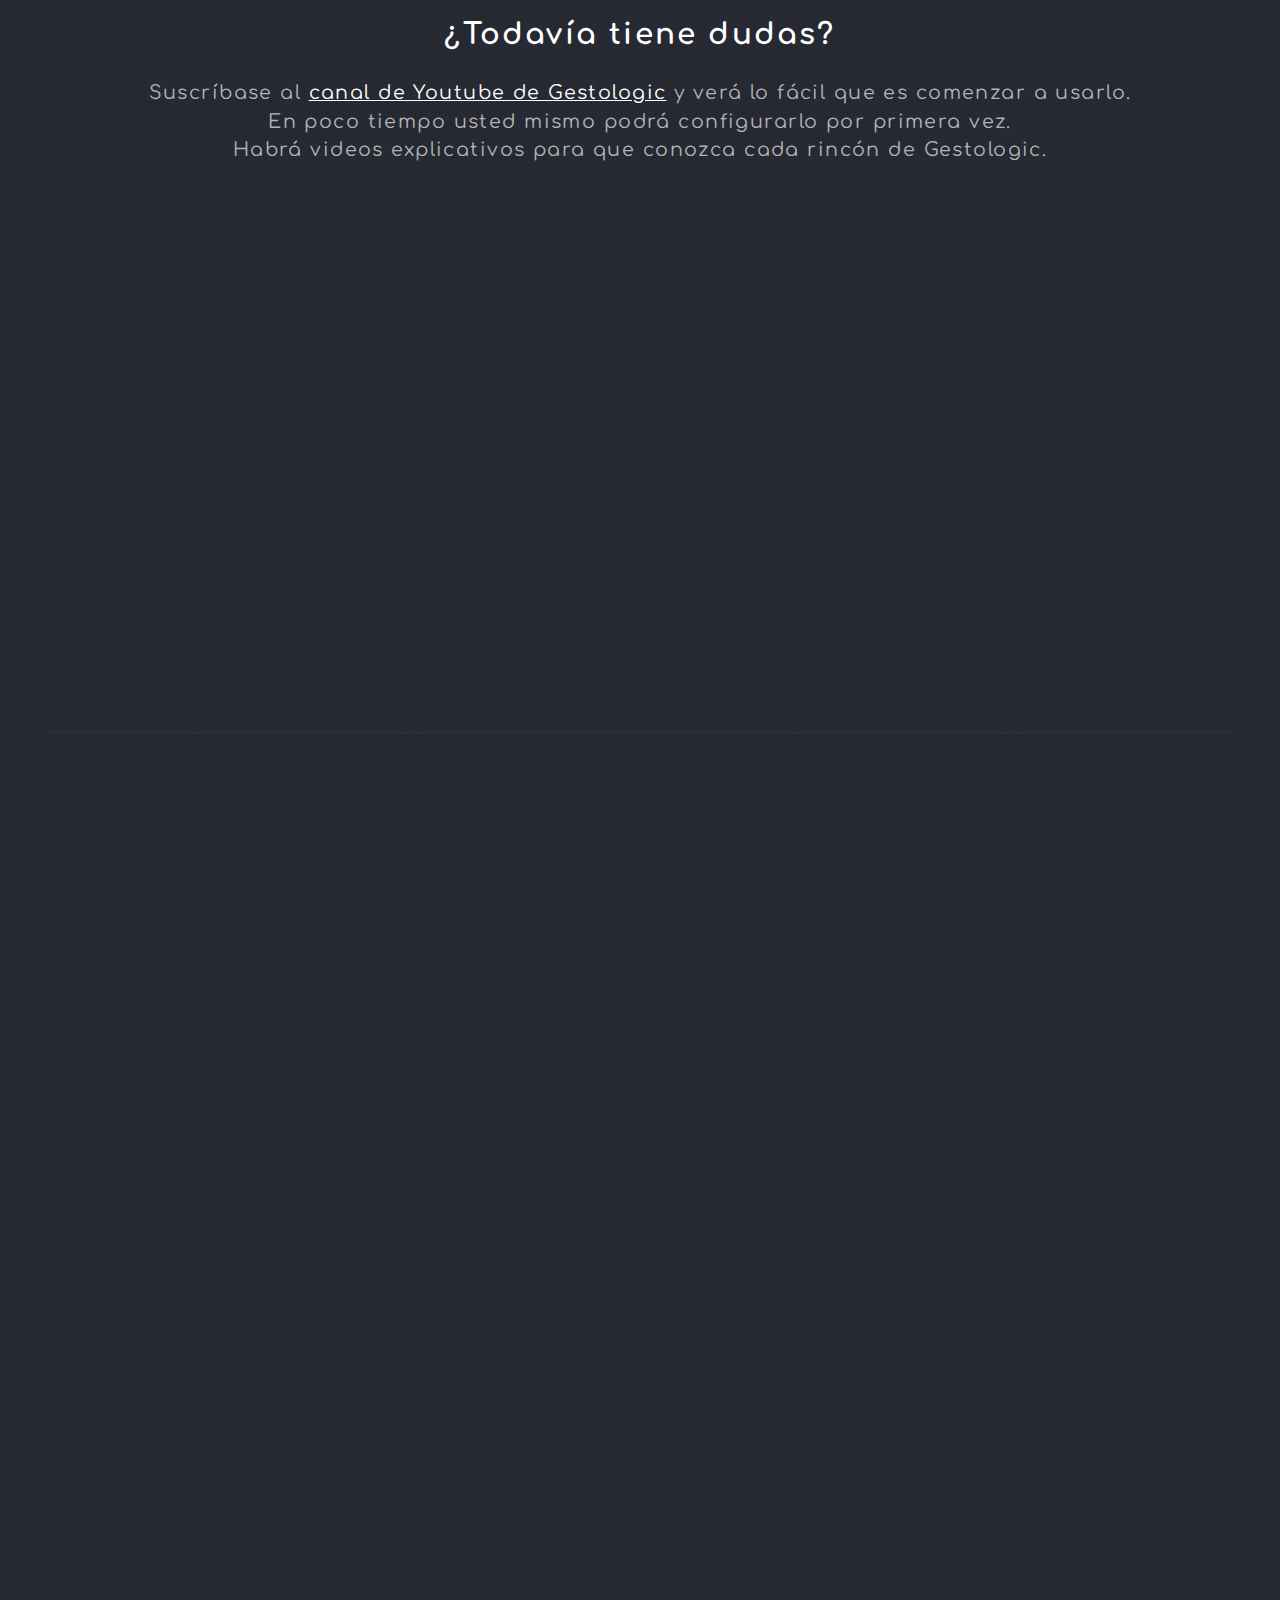
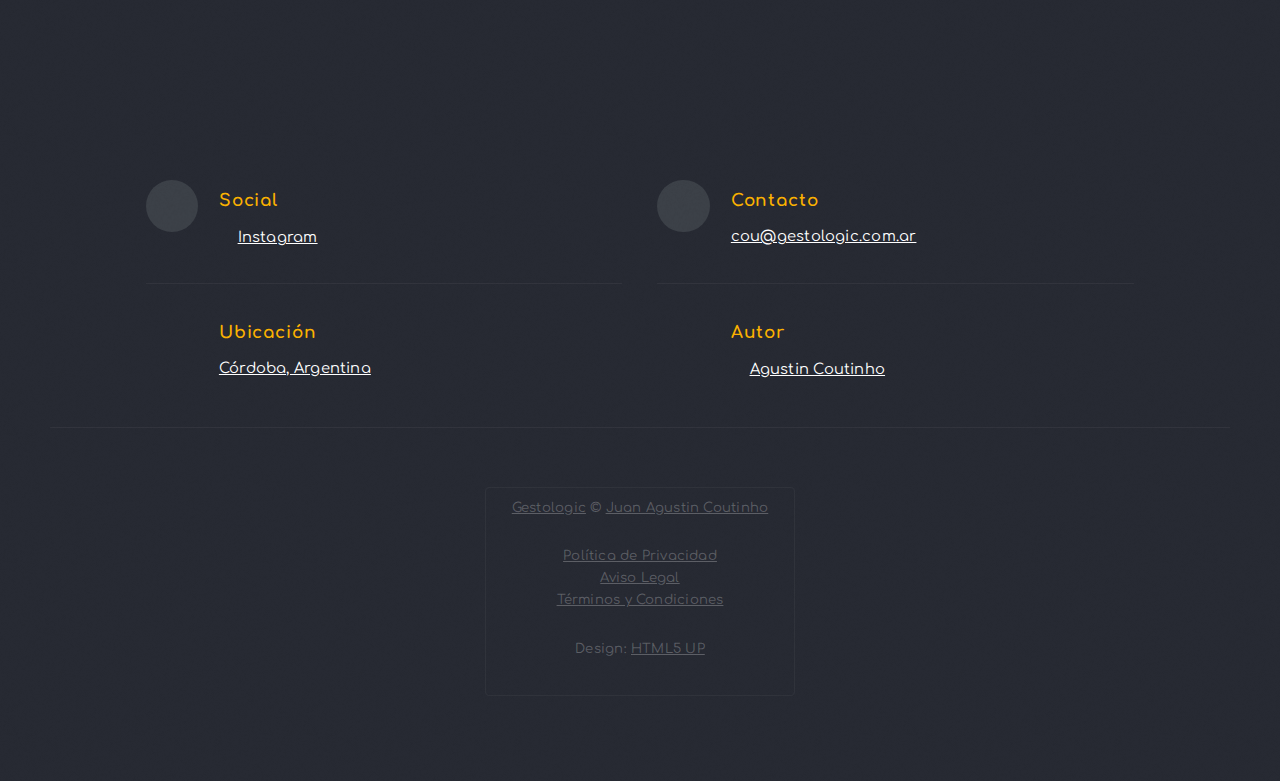
==== commit 88a71d51: "New features: WhatsApp and Email" ====
--- a/index.html
+++ b/index.html
@@ -109,11 +109,11 @@
                   <section>
                     <a href="#highlights">
                       <h3 class="icon fa-light fa-file-circle-check image centered">
-                        (Argentina) Factura electrónica AFIP ilimitada
+                        Factura electrónica (Argentina)
                         <img src="images/logo_afip.png" alt="" height="50" />
                       </h3>
                     </a>
-                    <p>Podrá integrar su cuenta de AFIP con Gestologic y en simples pasos podrá estar facturando sin necesidad de ingresar al sitio web de AFIP para emitir las facturas.</p>
+                    <p>Puede integrar su cuenta de AFIP con Gestologic y podrá facturar sin necesidad de ingresar al sitio web de AFIP para emitir sus facturas.</p>
                   </section>
                 </div>
                 <div class="col-6 col-12-medium">
@@ -122,8 +122,33 @@
                       Integración con Mercado Pago
                       <img src="images/mercadopago-rectangle.png" alt="" height="50" />
                     </h3>
-                    <p>Vas a poder generar fácilmente QR interoperable y/o links de pago directamente desde tus ventas. Luego podrás sincronizar los pagos automáticamente.</p>
+                    <p>Generá fácilmente QR interoperable y/o links de pago de cada venta. Luego podrá sincronizar los pagos automáticamente.</p>
                     <a href="images/Logo_Marco_QR.png" class="image featured"><img src="images/Logo_Marco_QR.png" alt="" height="250" /></a>
+                  </section>
+                </div>
+                <div class="col-6 col-12-medium">
+                  <section class="image centered">
+                    <h3 class="icon fa-light fa-mobile-screen-button">Integración con WhatsApp</h3>
+                    <img src="images/whatsapp-svgrepo-com.svg" alt="" height="50" />
+                    <p>
+                      Enviá por WhatsApp los archivos PDF de los comprobantes de venta, recibo o entrega, directamente a tus clientes, sin salir de Gestologic, sin configuraciones previas y a un click
+                      de distancia. <br />
+                      Gestologic NO utiliza soluciones de terceros "gratuitas", las cuales pueden bloquear su número de teléfono o exponer su privacidad. <br />
+                      <strong>Se utilizan los servicios OFICIALES de WhatsApp.</strong> <br />
+                      La empresa detrás de WhatsApp cobra por las integraciones empresariales, es por ello que ésta funcionalidad está sujeta a un plan de suscripción y carga de saldo en Gestologic.
+                    </p>
+                  </section>
+                </div>
+                <div class="col-6 col-12-medium">
+                  <section class="image centered">
+                    <h3 class="icon fa-light fa-envelope-open-text">Correo electrónico por SMTP</h3>
+                    <img src="images/email-mail-svgrepo-com.svg" alt="" height="50" />
+                    <p>
+                      Podrá usar su propia casilla de correo electrónico para enviar los comprobantes. <br />
+                      Los proveedores de correo electrónico más conocidos como Google o Microsoft ofrecen gratuitamente la posibilidad de enviar correos electrónicos mediante SMTP, el cual podrá
+                      configurar fácilmente desde Gestologic para que con un sólo click pueda enviar los comprobantes a sus clientes por correo electrónico. Este método de envío de comprobantes es
+                      gratuito y el volumen de uso disponible depende de su proveedor de correo electrónico.
+                    </p>
                   </section>
                 </div>
                 <div class="col-6 col-12-medium">
@@ -133,7 +158,7 @@
                       Sabemos que lo importante es controlar lo que se vende y brindar un buen servicio.<br />
                       Es por ello que en la sección de ventas del programa, podrás controlar, de un vistazo, el estado de tus ventas.
                     </p>
-                    <a href="images/sell-colors-demo.png" class="image featured"><img src="images/sell-colors-demo.png" alt="" height="150" /></a>
+                    <a href="images/sell-colors-demo.png" class="image featured"><img src="images/sell-colors-demo.png" alt="" height="140" /></a>
                   </section>
                 </div>
                 <div class="col-6 col-12-medium">
--- a/assets/css/main.css
+++ b/assets/css/main.css
@@ -1,6 +1,73 @@
 @import url("fontawesome-all.min.css");
 @import url("https://fonts.googleapis.com/css?family=Source+Sans+Pro:400,400italic,700,900");
 @import url("https://fonts.googleapis.com/css2?family=Comfortaa:wght@300;400;500;700;900&display=swap");
+
+.benefits {
+  flex: 1;
+  padding: 20px;
+  background-color: #fff;
+  border-radius: 10px;
+  box-shadow: 0 0 10px rgba(0, 0, 0, 0.1);
+}
+
+.benefits ul {
+  list-style-type: none;
+  padding: 0;
+  text-align: left;
+}
+
+.benefits li {
+  margin-bottom: 10px;
+}
+
+.cta {
+  flex: 1;
+  padding: 20px;
+  background-color: #fbb200;
+  color: #fff;
+  border-radius: 10px;
+  box-shadow: 0 0 10px rgba(0, 0, 0, 0.1);
+}
+
+.cta h2 {
+  margin-top: 0;
+}
+
+.cta a {
+  display: inline-block;
+  color: #fbb200;
+  padding: 10px 20px;
+  text-decoration: none;
+  border-radius: 5px;
+  margin-top: 10px;
+}
+
+.grid-container {
+  display: grid;
+  grid-template-columns: repeat(auto-fit, minmax(250px, 1fr));
+  gap: 20px;
+}
+
+.plan {
+  background-color: #f2f2f2;
+  border-radius: 20px;
+  box-shadow: 0 4px 8px rgba(0, 0, 0, 0.1);
+  padding: 20px;
+  text-align: center;
+}
+
+.plan h2 {
+  margin-bottom: 10px;
+}
+
+.plan p {
+  margin-bottom: 20px;
+}
+
+.plan img {
+  max-width: 100%;
+  border-radius: 10px;
+}
 
 /* Estilos para el contenedor y las imágenes */
 .inline {
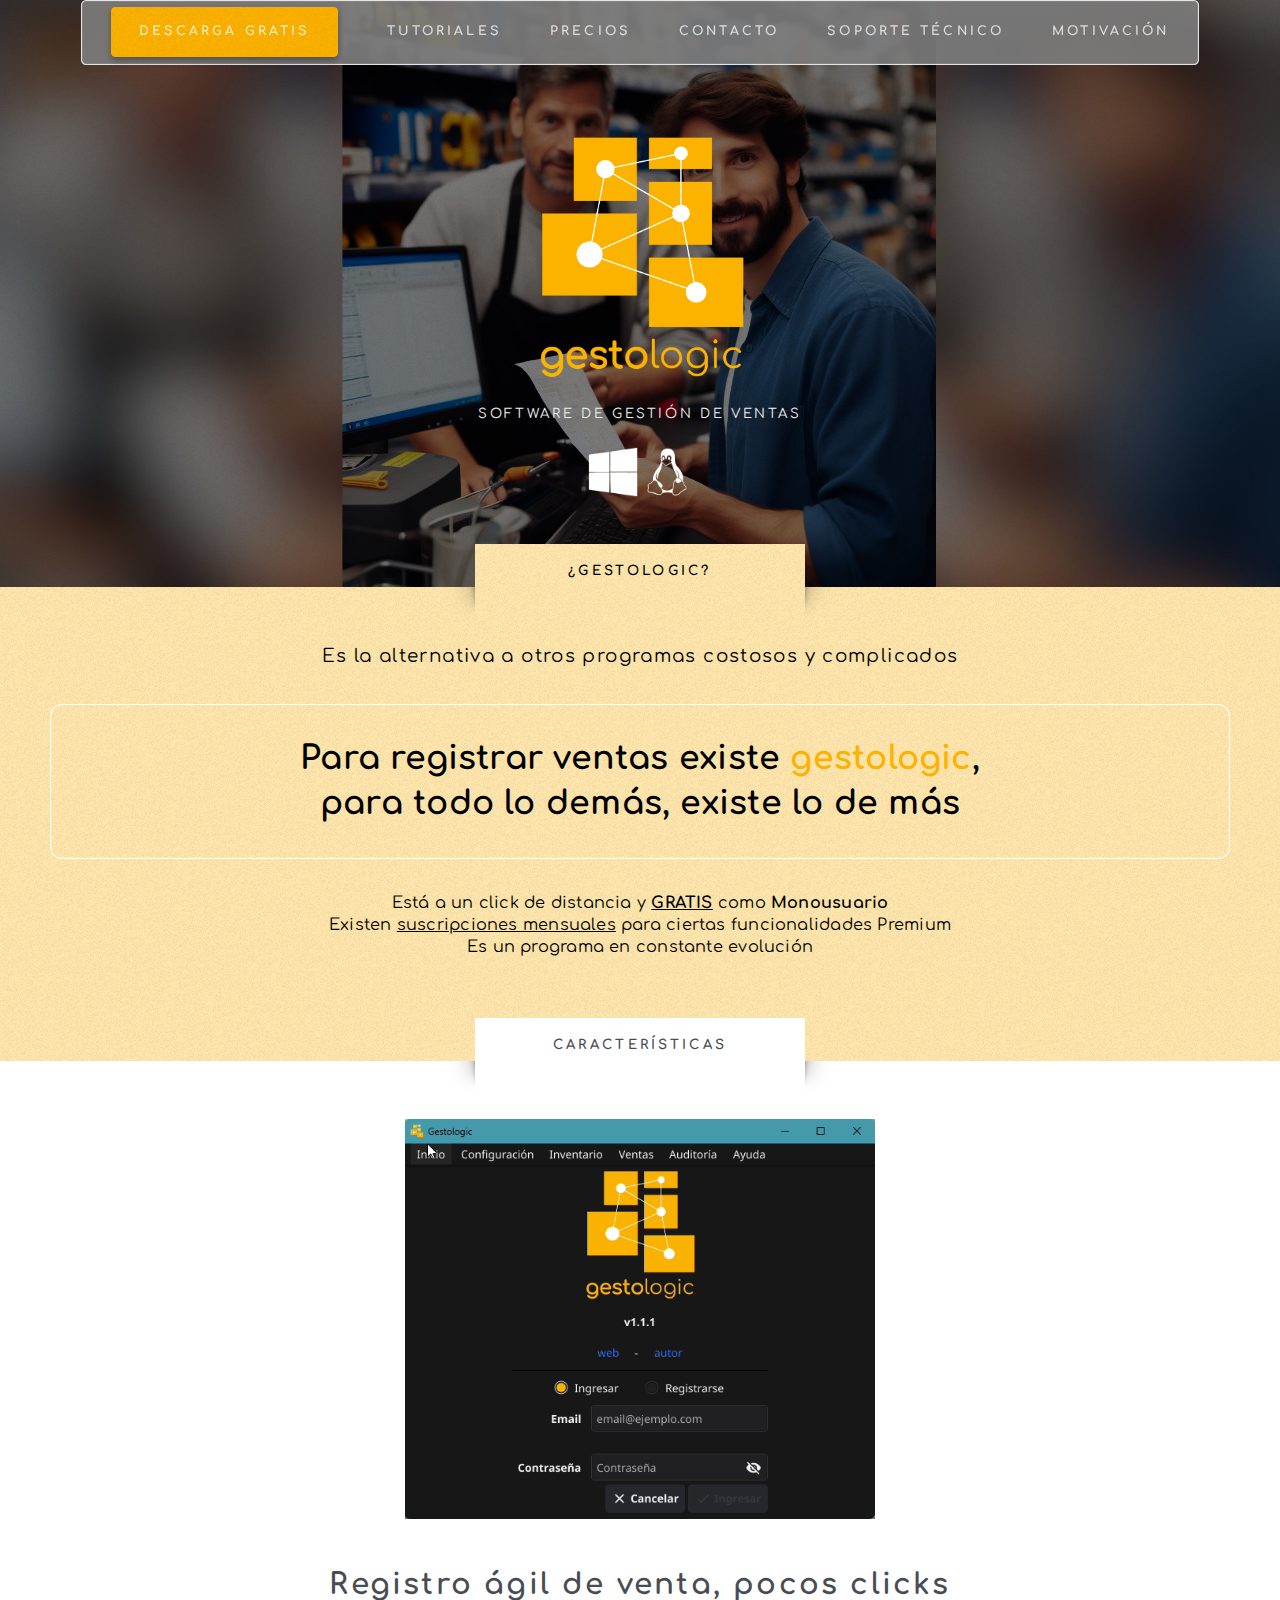
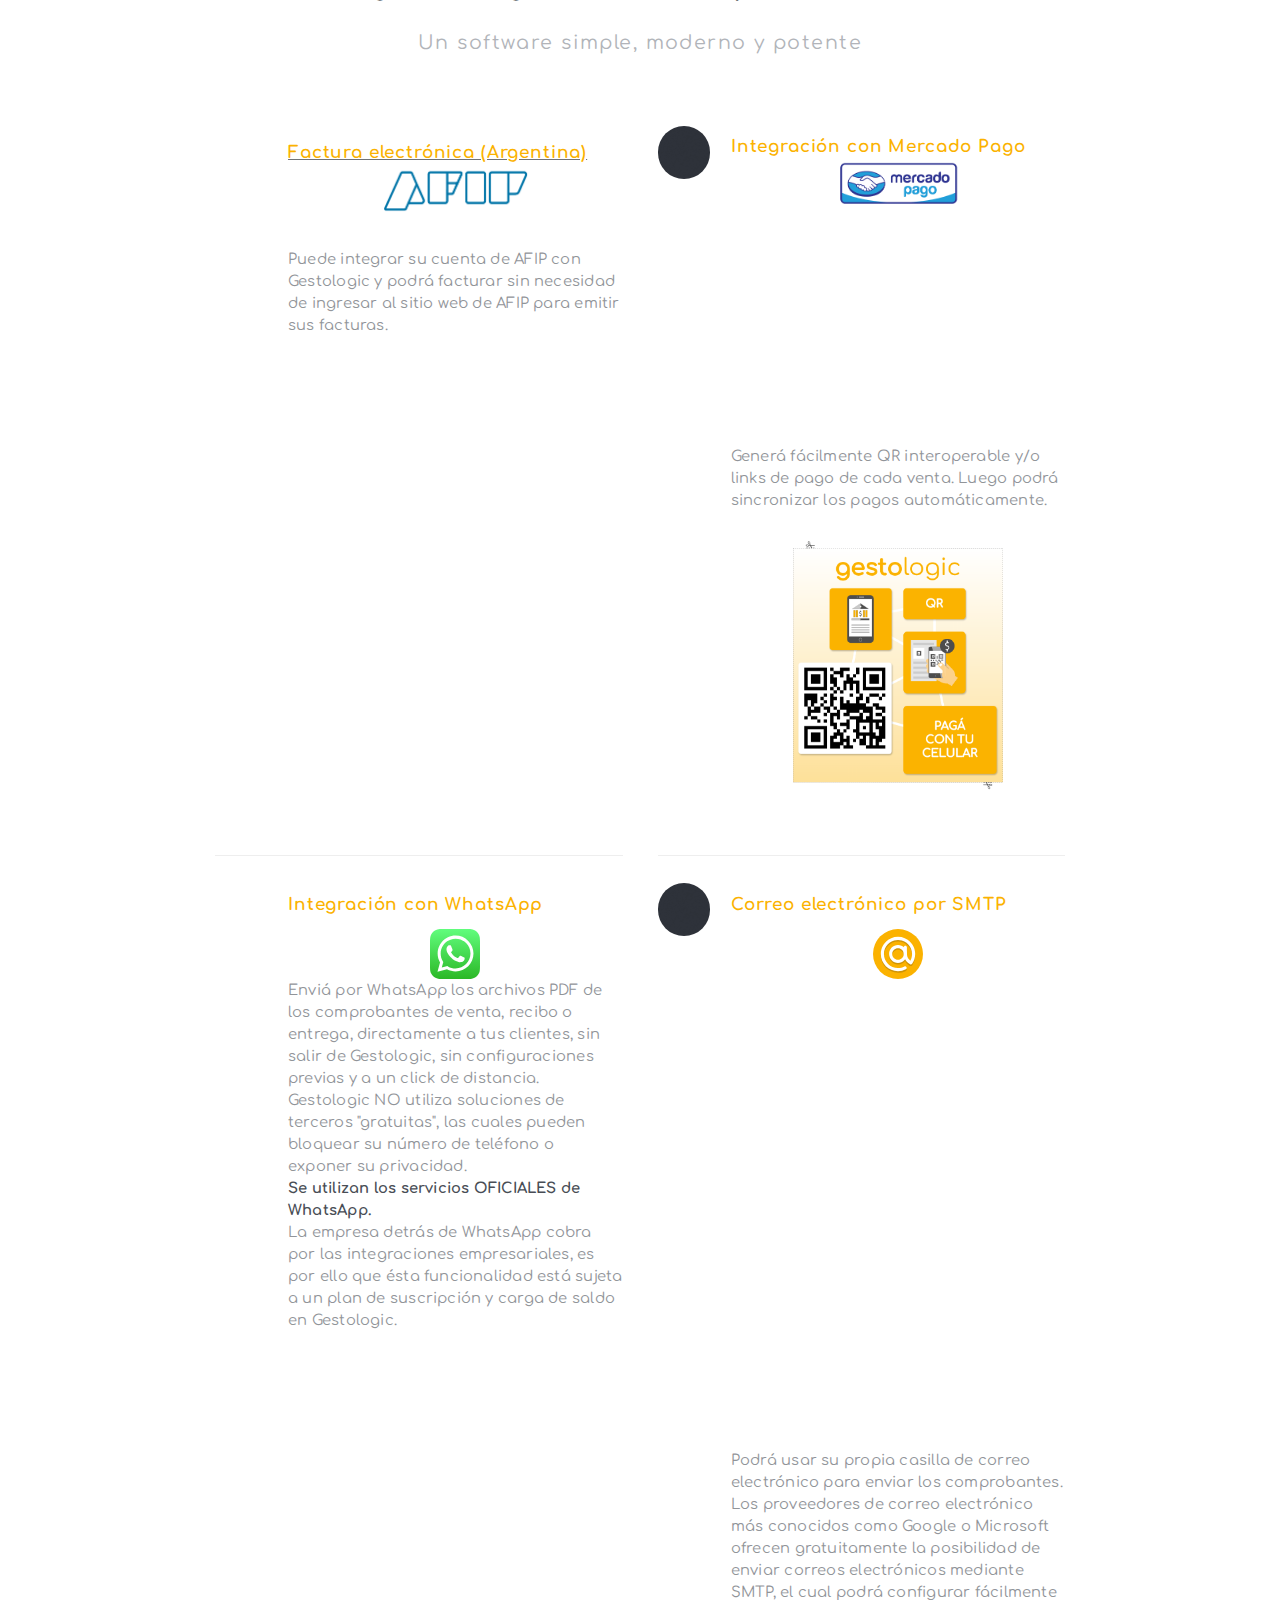
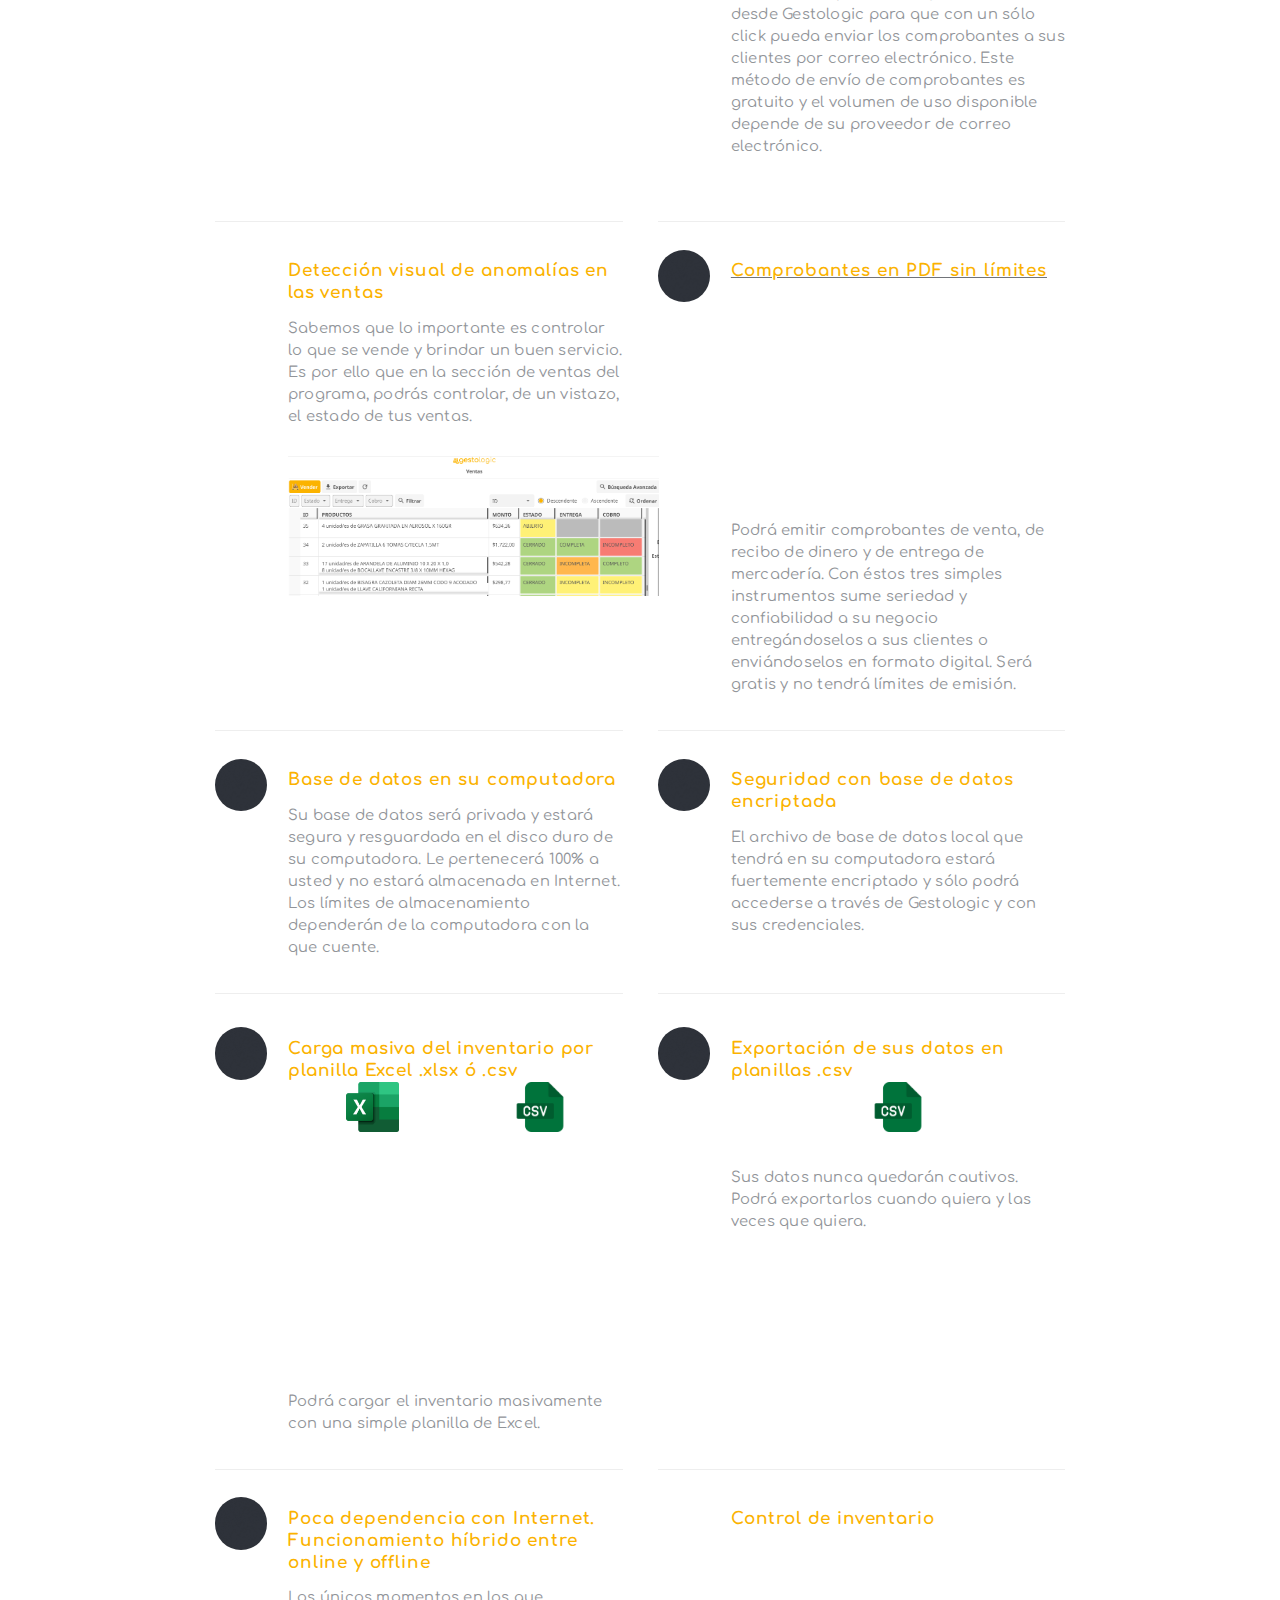
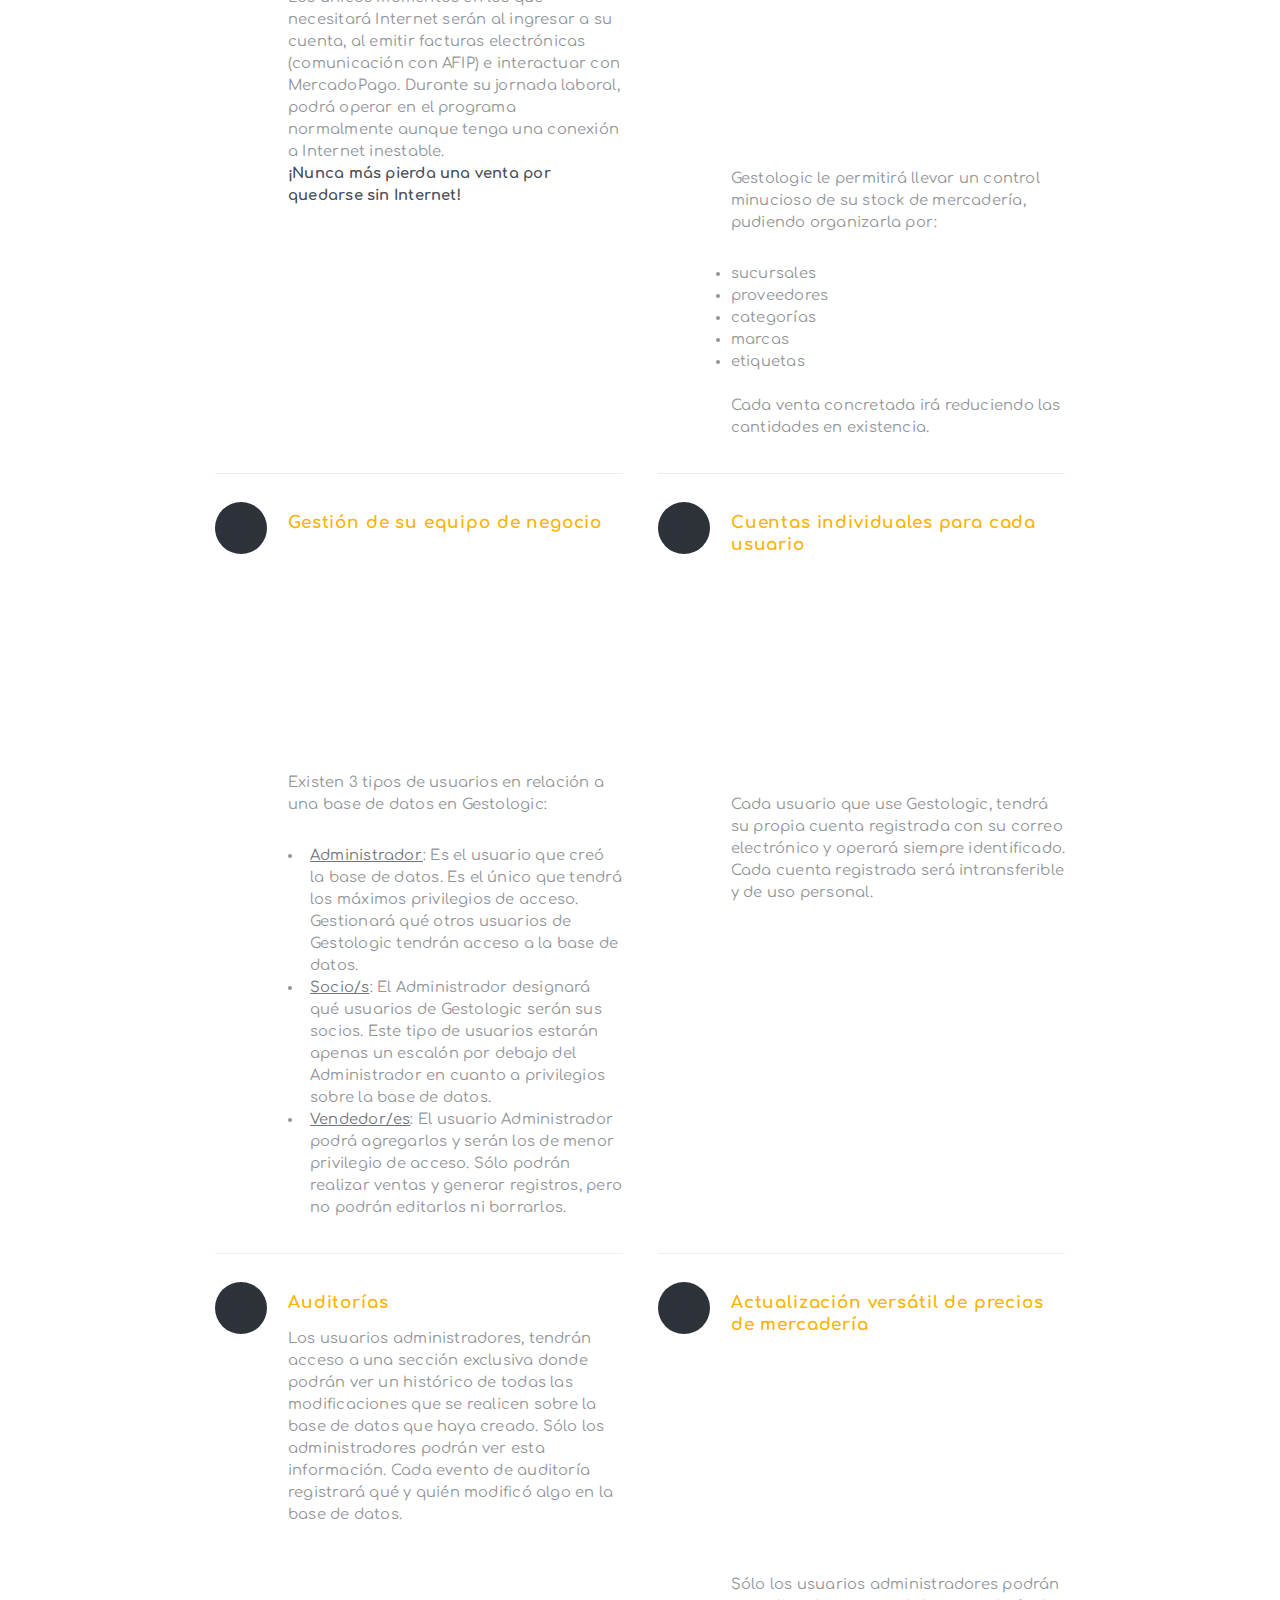
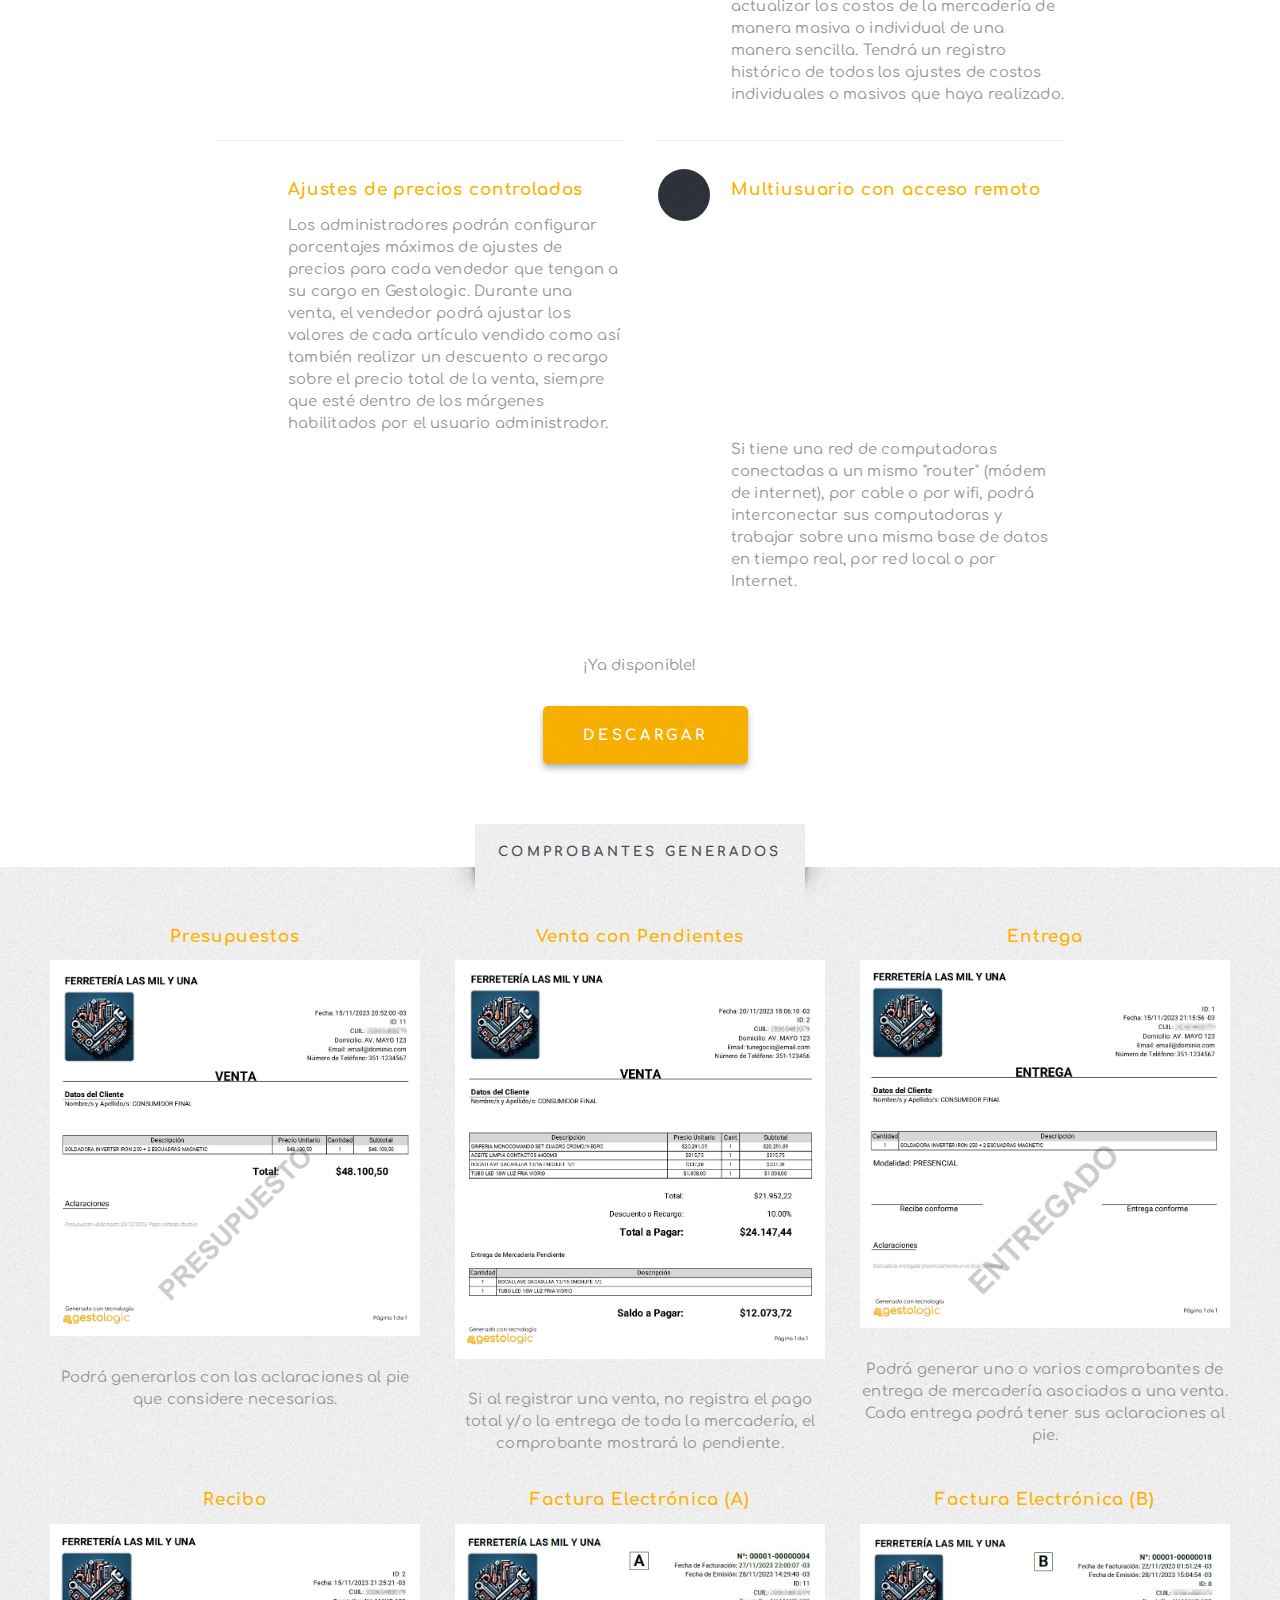
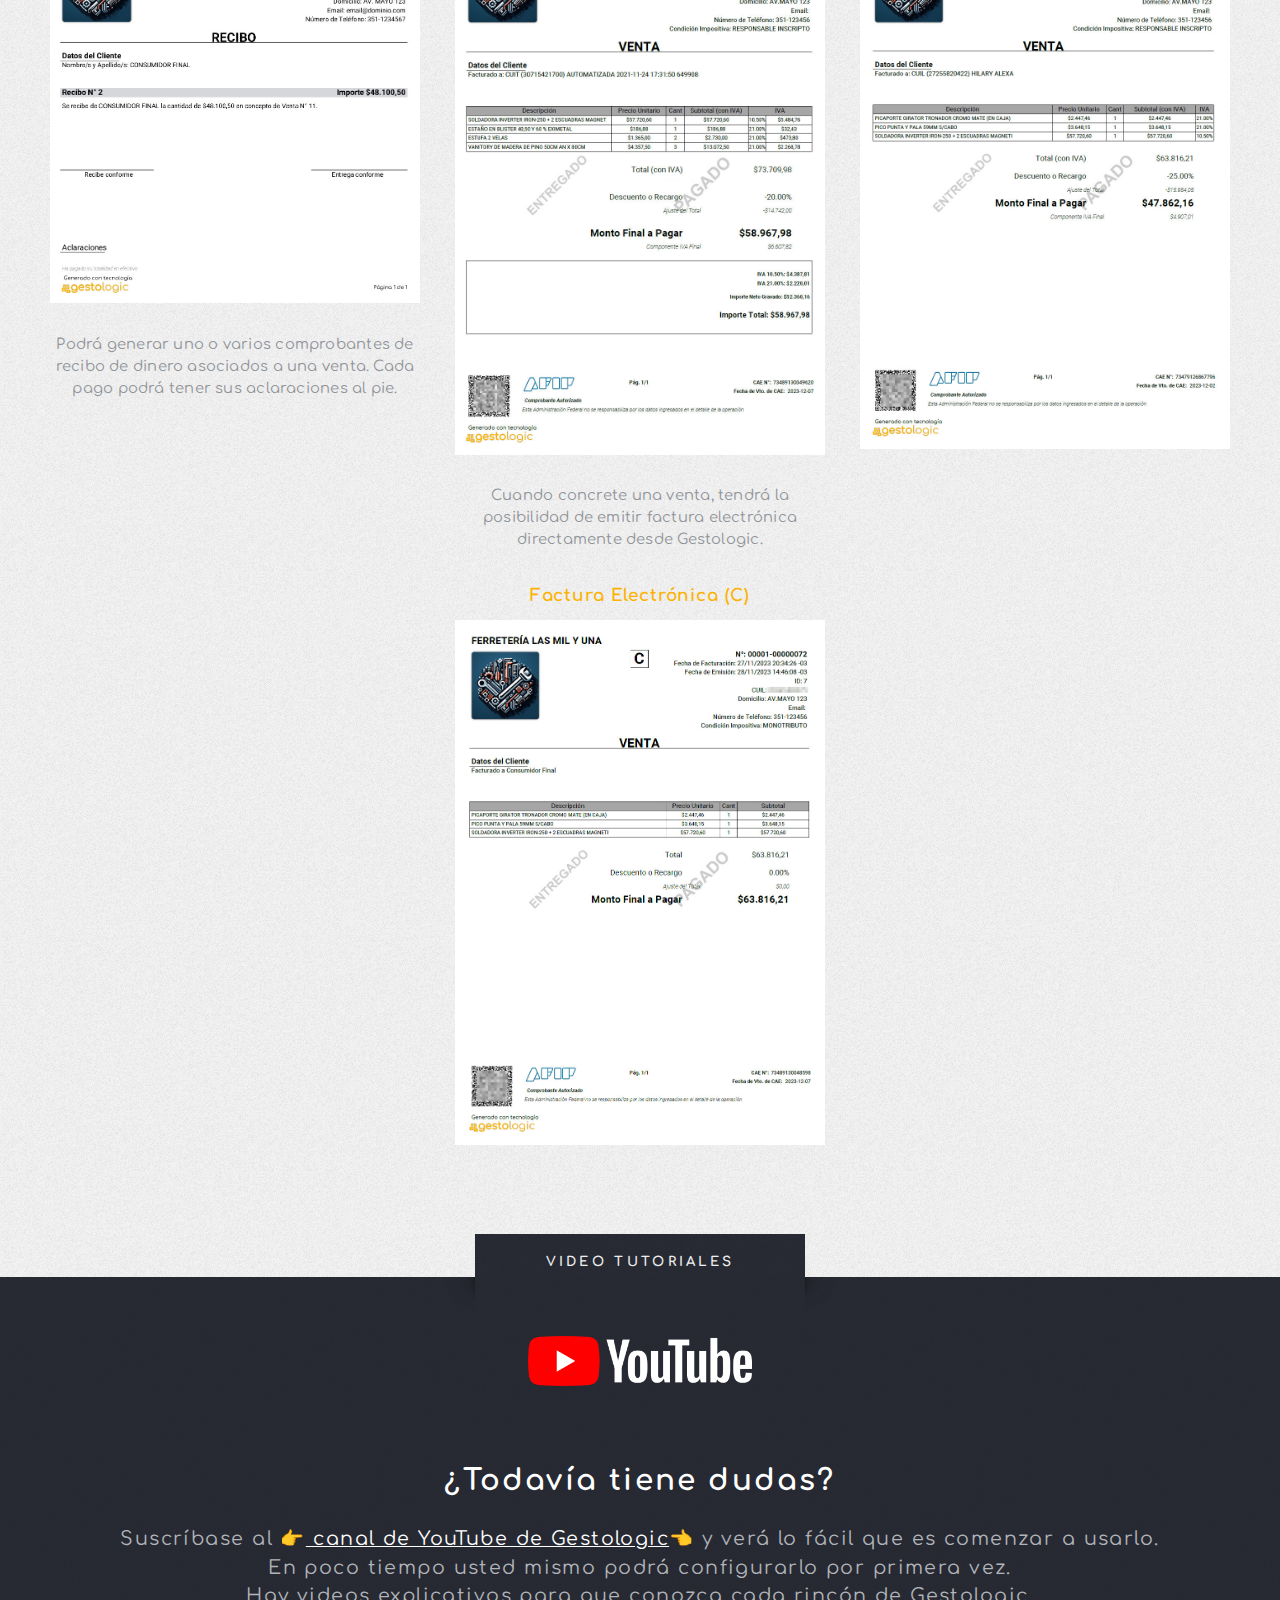
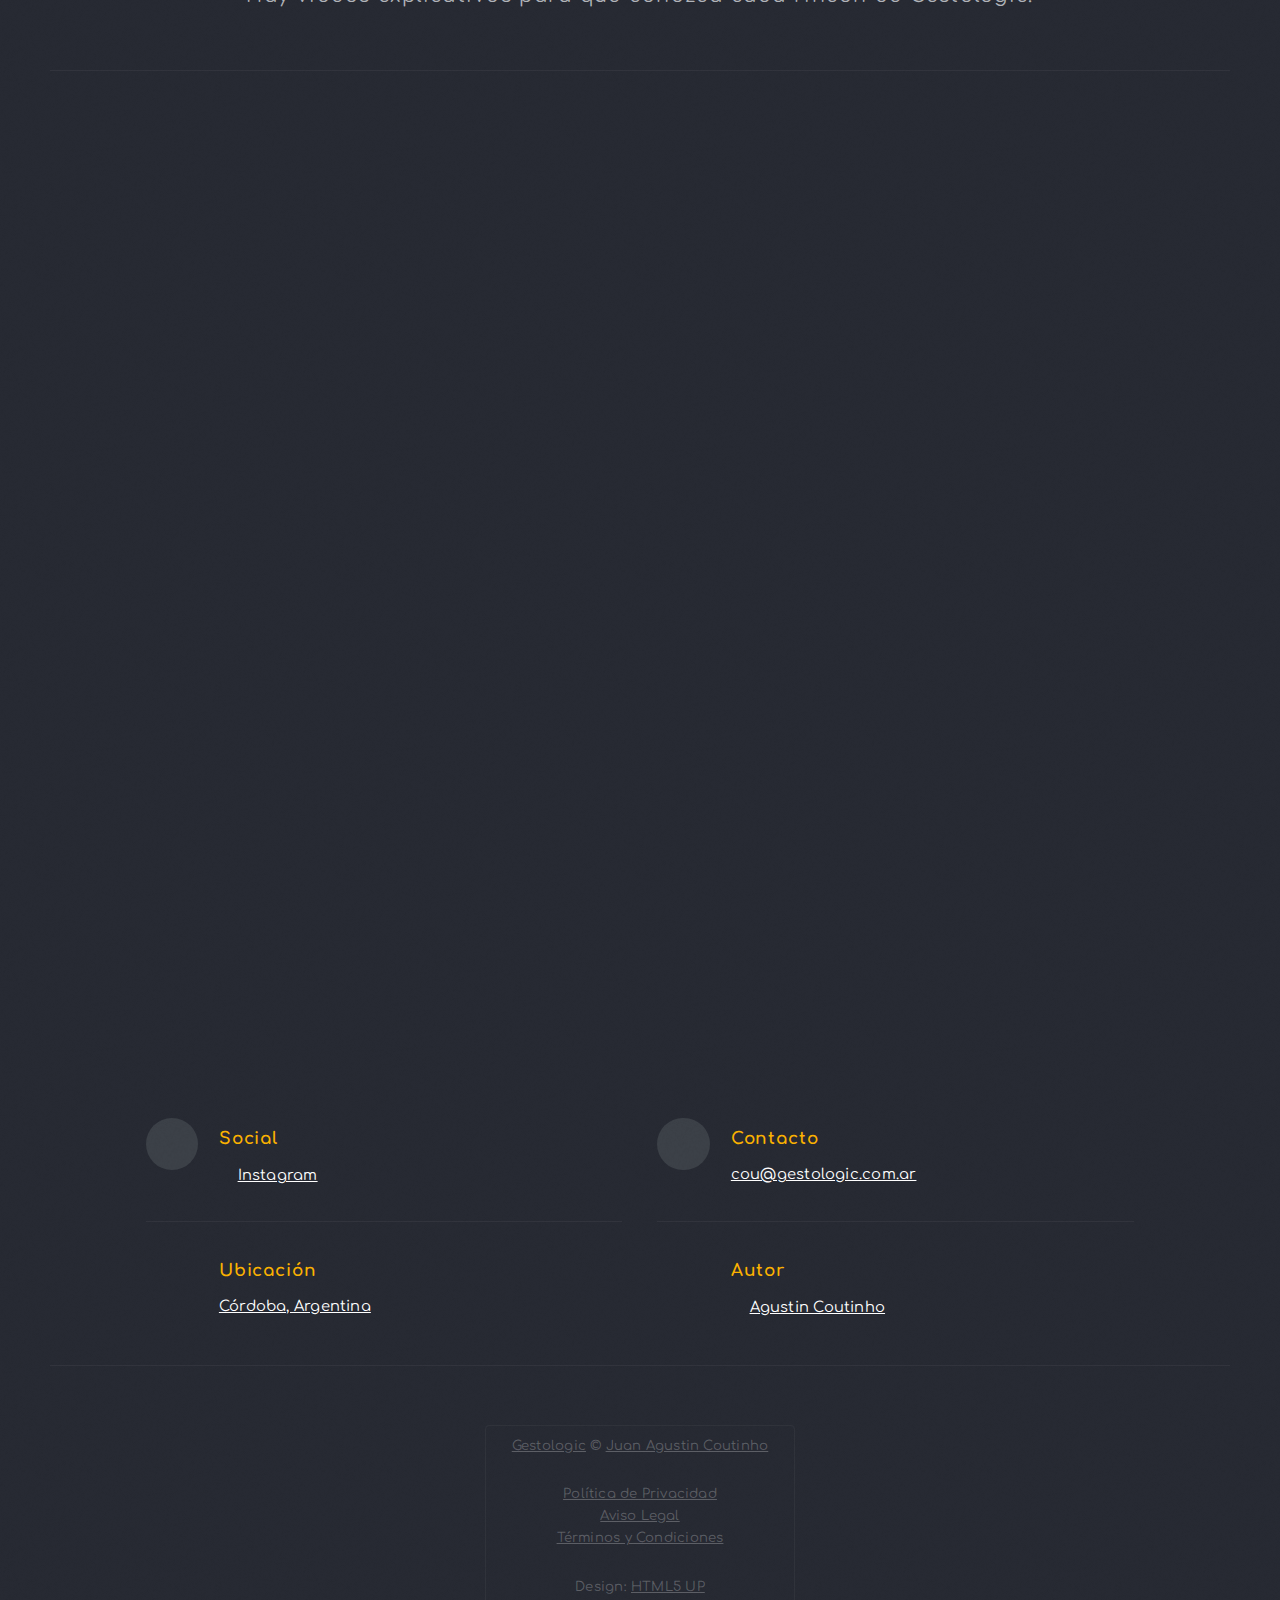
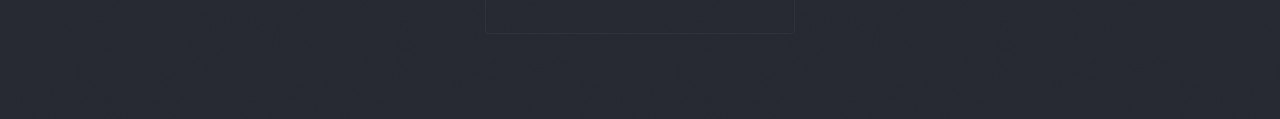
==== commit dc7a409f: "update: more accessible tutorials" ====
--- a/index.html
+++ b/index.html
@@ -61,6 +61,7 @@
         <nav id="nav">
           <ul>
             <li><a class="button style1" href="download.html">Descarga Gratis</a></li>
+            <li><a href="https://www.youtube.com/@Gestologic/videos">Tutoriales</a></li>
             <li><a href="subscriptions.html">Precios</a></li>
             <li><a href="index.html#contact">Contacto</a></li>
             <li><a href="support.html">Soporte Técnico</a></li>
@@ -122,6 +123,17 @@
                       Integración con Mercado Pago
                       <img src="images/mercadopago-rectangle.png" alt="" height="50" />
                     </h3>
+                    <div class="video-container-small">
+                      <iframe
+                        class="custom-iframe"
+                        src="https://www.youtube.com/embed/T8wIA5kjWi0?si=dx0nEP7BuHszXbZ5"
+                        title="Integración con Mercado Pago"
+                        frameborder="0"
+                        allow="accelerometer; autoplay; encrypted-media; gyroscope"
+                        allowfullscreen
+                      >
+                      </iframe>
+                    </div>
                     <p>Generá fácilmente QR interoperable y/o links de pago de cada venta. Luego podrá sincronizar los pagos automáticamente.</p>
                     <a href="images/Logo_Marco_QR.png" class="image featured"><img src="images/Logo_Marco_QR.png" alt="" height="250" /></a>
                   </section>
@@ -143,6 +155,29 @@
                   <section class="image centered">
                     <h3 class="icon fa-light fa-envelope-open-text">Correo electrónico por SMTP</h3>
                     <img src="images/email-mail-svgrepo-com.svg" alt="" height="50" />
+                    <br />
+                    <div class="video-container-small">
+                      <iframe
+                        class="custom-iframe"
+                        src="https://www.youtube.com/embed/kyXwGSOU2G0?si=IKSbJl6xNKxop78E"
+                        title="Correo electrónico por SMTP"
+                        frameborder="0"
+                        allow="accelerometer; autoplay; encrypted-media; gyroscope"
+                        allowfullscreen
+                      >
+                      </iframe>
+                    </div>
+                    <div class="video-container-small">
+                      <iframe
+                        class="custom-iframe"
+                        src="https://www.youtube.com/embed/sGSTbD0Wrz8?si=6HpJifwYZ4yOiMiz"
+                        title="Correo electrónico por SMTP"
+                        frameborder="0"
+                        allow="accelerometer; autoplay; encrypted-media; gyroscope"
+                        allowfullscreen
+                      >
+                      </iframe>
+                    </div>
                     <p>
                       Podrá usar su propia casilla de correo electrónico para enviar los comprobantes. <br />
                       Los proveedores de correo electrónico más conocidos como Google o Microsoft ofrecen gratuitamente la posibilidad de enviar correos electrónicos mediante SMTP, el cual podrá
@@ -166,6 +201,17 @@
                     <a href="#highlights">
                       <h3 class="icon fa-light fa-receipt">Comprobantes en PDF sin límites</h3>
                     </a>
+                    <div class="video-container-small">
+                      <iframe
+                        class="custom-iframe"
+                        src="https://www.youtube.com/embed/m-Lo2ep0OvM?si=VxTuhufGzmc8EJKf"
+                        title="Comprobantes en PDF"
+                        frameborder="0"
+                        allow="accelerometer; autoplay; encrypted-media; gyroscope"
+                        allowfullscreen
+                      >
+                      </iframe>
+                    </div>
                     <p>
                       Podrá emitir comprobantes de venta, de recibo de dinero y de entrega de mercadería. Con éstos tres simples instrumentos sume seriedad y confiabilidad a su negocio entregándoselos
                       a sus clientes o enviándoselos en formato digital. Será gratis y no tendrá límites de emisión.
@@ -196,6 +242,17 @@
                         <img src="images/csv_file.png" alt="" height="50" />
                       </div>
                     </h3>
+                    <div class="video-container-small">
+                      <iframe
+                        class="custom-iframe"
+                        src="https://www.youtube.com/embed/p25qrsfJROg?si=7XTi39TQvLFTHBUH"
+                        title="Carga masiva del inventario"
+                        frameborder="0"
+                        allow="accelerometer; autoplay; encrypted-media; gyroscope"
+                        allowfullscreen
+                      >
+                      </iframe>
+                    </div>
                     <p>Podrá cargar el inventario masivamente con una simple planilla de Excel.</p>
                   </section>
                 </div>
@@ -221,6 +278,17 @@
                 <div class="col-6 col-12-medium">
                   <section>
                     <h3 class="icon fa-light fa-boxes-stacked">Control de inventario</h3>
+                    <div class="video-container-small">
+                      <iframe
+                        class="custom-iframe"
+                        src="https://www.youtube.com/embed/PKznfYAasGU?si=rcN8t7qsUD9_FM_Y"
+                        title="Control de inventario"
+                        frameborder="0"
+                        allow="accelerometer; autoplay; encrypted-media; gyroscope"
+                        allowfullscreen
+                      >
+                      </iframe>
+                    </div>
                     <p>
                       Gestologic le permitirá llevar un control minucioso de su stock de mercadería, pudiendo organizarla por:
                       <li>sucursales</li>
@@ -236,6 +304,17 @@
                 <div class="col-6 col-12-medium">
                   <section>
                     <h3 class="icon fa-light fa-users">Gestión de su equipo de negocio</h3>
+                    <div class="video-container-small">
+                      <iframe
+                        class="custom-iframe"
+                        src="https://www.youtube.com/embed/o_i_euGl0Wc?si=fxOhQsKZrebalbNG"
+                        title="Gestión de su equipo de negocio"
+                        frameborder="0"
+                        allow="accelerometer; autoplay; encrypted-media; gyroscope"
+                        allowfullscreen
+                      >
+                      </iframe>
+                    </div>
                     <p>Existen 3 tipos de usuarios en relación a una base de datos en Gestologic:</p>
                     <ul>
                       <li>
@@ -256,6 +335,17 @@
                 <div class="col-6 col-12-medium">
                   <section>
                     <h3 class="icon fa-light fa-id-card">Cuentas individuales para cada usuario</h3>
+                    <div class="video-container-small">
+                      <iframe
+                        class="custom-iframe"
+                        src="https://www.youtube.com/embed/BsgbgR1zSAI?si=9buHKLb6WWAL6Ty2"
+                        title="Gestión de su equipo de negocio"
+                        frameborder="0"
+                        allow="accelerometer; autoplay; encrypted-media; gyroscope"
+                        allowfullscreen
+                      >
+                      </iframe>
+                    </div>
                     <p>
                       Cada usuario que use Gestologic, tendrá su propia cuenta registrada con su correo electrónico y operará siempre identificado. Cada cuenta registrada será intransferible y de uso
                       personal.
@@ -274,6 +364,17 @@
                 <div class="col-6 col-12-medium">
                   <section>
                     <h3 class="icon fa-light fa-percent">Actualización versátil de precios de mercadería</h3>
+                    <div class="video-container-small">
+                      <iframe
+                        class="custom-iframe"
+                        src="https://www.youtube.com/embed/8-tks9rj3ZQ?si=rYqp_ZoZZpUhPt3B"
+                        title="Actualización versátil de precios de mercadería"
+                        frameborder="0"
+                        allow="accelerometer; autoplay; encrypted-media; gyroscope"
+                        allowfullscreen
+                      >
+                      </iframe>
+                    </div>
                     <p>
                       Sólo los usuarios administradores podrán actualizar los costos de la mercadería de manera masiva o individual de una manera sencilla. Tendrá un registro histórico de todos los
                       ajustes de costos individuales o masivos que haya realizado.
@@ -282,33 +383,32 @@
                 </div>
                 <div class="col-6 col-12-medium">
                   <section>
-                    <h3 class="icon fa-light fa-magnifying-glass-dollar">Ajustes de precios "en caliente" durante una venta</h3>
+                    <h3 class="icon fa-light fa-magnifying-glass-dollar">Ajustes de precios controlados</h3>
                     <p>
                       Los administradores podrán configurar porcentajes máximos de ajustes de precios para cada vendedor que tengan a su cargo en Gestologic. Durante una venta, el vendedor podrá
-                      ajustar los valores de cada artículo vendido como así también realizar un descuento o recargo sobre el precio total de la venta. Siempre dentro de los márgenes configurados por
-                      el usuario administrador.
-                    </p>
-                  </section>
-                </div>
-                <div class="col-6 col-12-medium">
-                  <section>
-                    <h3 class="icon fa-light fa-network-wired">Multiusuario con acceso desde red local (con suscripción de pago mensual)</h3>
+                      ajustar los valores de cada artículo vendido como así también realizar un descuento o recargo sobre el precio total de la venta, siempre que esté dentro de los márgenes
+                      habilitados por el usuario administrador.
+                    </p>
+                  </section>
+                </div>
+                <div class="col-6 col-12-medium">
+                  <section>
+                    <h3 class="icon fa-light fa-globe">Multiusuario con acceso remoto</h3>
+                    <div class="video-container-small">
+                      <iframe
+                        class="custom-iframe"
+                        src="https://www.youtube.com/embed/2lKACK4awxM?si=dubZHzk_kgHX2LpB"
+                        title="Multiusuario con acceso desde red local"
+                        frameborder="0"
+                        allow="accelerometer; autoplay; encrypted-media; gyroscope"
+                        allowfullscreen
+                      >
+                      </iframe>
+                    </div>
                     <p>
                       Si tiene una red de computadoras conectadas a un mismo "router" (módem de internet), por cable o por wifi, podrá interconectar sus computadoras y trabajar sobre una misma base de
-                      datos en tiempo real.
-                    </p>
-                  </section>
-                </div>
-                <div class="col-6 col-12-medium">
-                  <section>
-                    <h3 class="icon fa-light fa-globe">Multiusuario con acceso desde Internet (con suscripción de pago mensual)</h3>
-                    <p>Desde otra computadora, a través de Internet, podrá acceder a su base de datos para hacer consultas o emitir comprobantes.</p>
-                  </section>
-                </div>
-                <div class="col-6 col-12-medium">
-                  <section>
-                    <h3 class="icon fa-light fa-plus">Y más...</h3>
-                    <p>Gestologic es un programa en constante evolución, por lo que se irán sumando funcionalidades y mejorando las existentes.</p>
+                      datos en tiempo real, por red local o por Internet.
+                    </p>
                   </section>
                 </div>
               </div>
@@ -389,22 +489,10 @@
           <header class="style1">
             <h2>¿Todavía tiene dudas?</h2>
             <p>
-              Suscríbase al <a href="https://youtube.com/@Gestologic?feature=shared"> canal de Youtube de Gestologic</a> y verá lo fácil que es comenzar a usarlo.<br />
+              Suscríbase al 👉<a href="https://youtube.com/@Gestologic?feature=shared"> canal de YouTube de Gestologic</a>👈 y verá lo fácil que es comenzar a usarlo.<br />
               En poco tiempo usted mismo podrá configurarlo por primera vez. <br />
-              Habrá videos explicativos para que conozca cada rincón de Gestologic.<br />
+              Hay videos explicativos para que conozca cada rincón de Gestologic.<br />
             </p>
-            <br />
-            <div class="video-container">
-              <iframe
-                class="custom-iframe"
-                src="https://www.youtube.com/embed/m-Lo2ep0OvM?si=upcvWN0BfjZv5nbZ"
-                title="Gestologic"
-                frameborder="0"
-                allow="accelerometer; autoplay; encrypted-media; gyroscope"
-                allowfullscreen
-              >
-              </iframe>
-            </div>
           </header>
 
           <div id="contact" class="form-container">
--- a/assets/css/main.css
+++ b/assets/css/main.css
@@ -131,6 +131,15 @@
   position: relative;
   overflow: hidden;
   max-width: 800px; /* Establece el tamaño máximo deseado */
+  width: 100%;
+  margin: 0 auto; /* Centra el contenedor horizontalmente */
+  margin-bottom: 30px; /* Ajusta el espacio entre el iframe y el texto según tus necesidades */
+}
+
+.video-container-small {
+  position: relative;
+  overflow: hidden;
+  max-width: 400px; /* Establece el tamaño máximo deseado */
   width: 100%;
   margin: 0 auto; /* Centra el contenedor horizontalmente */
   margin-bottom: 30px; /* Ajusta el espacio entre el iframe y el texto según tus necesidades */
